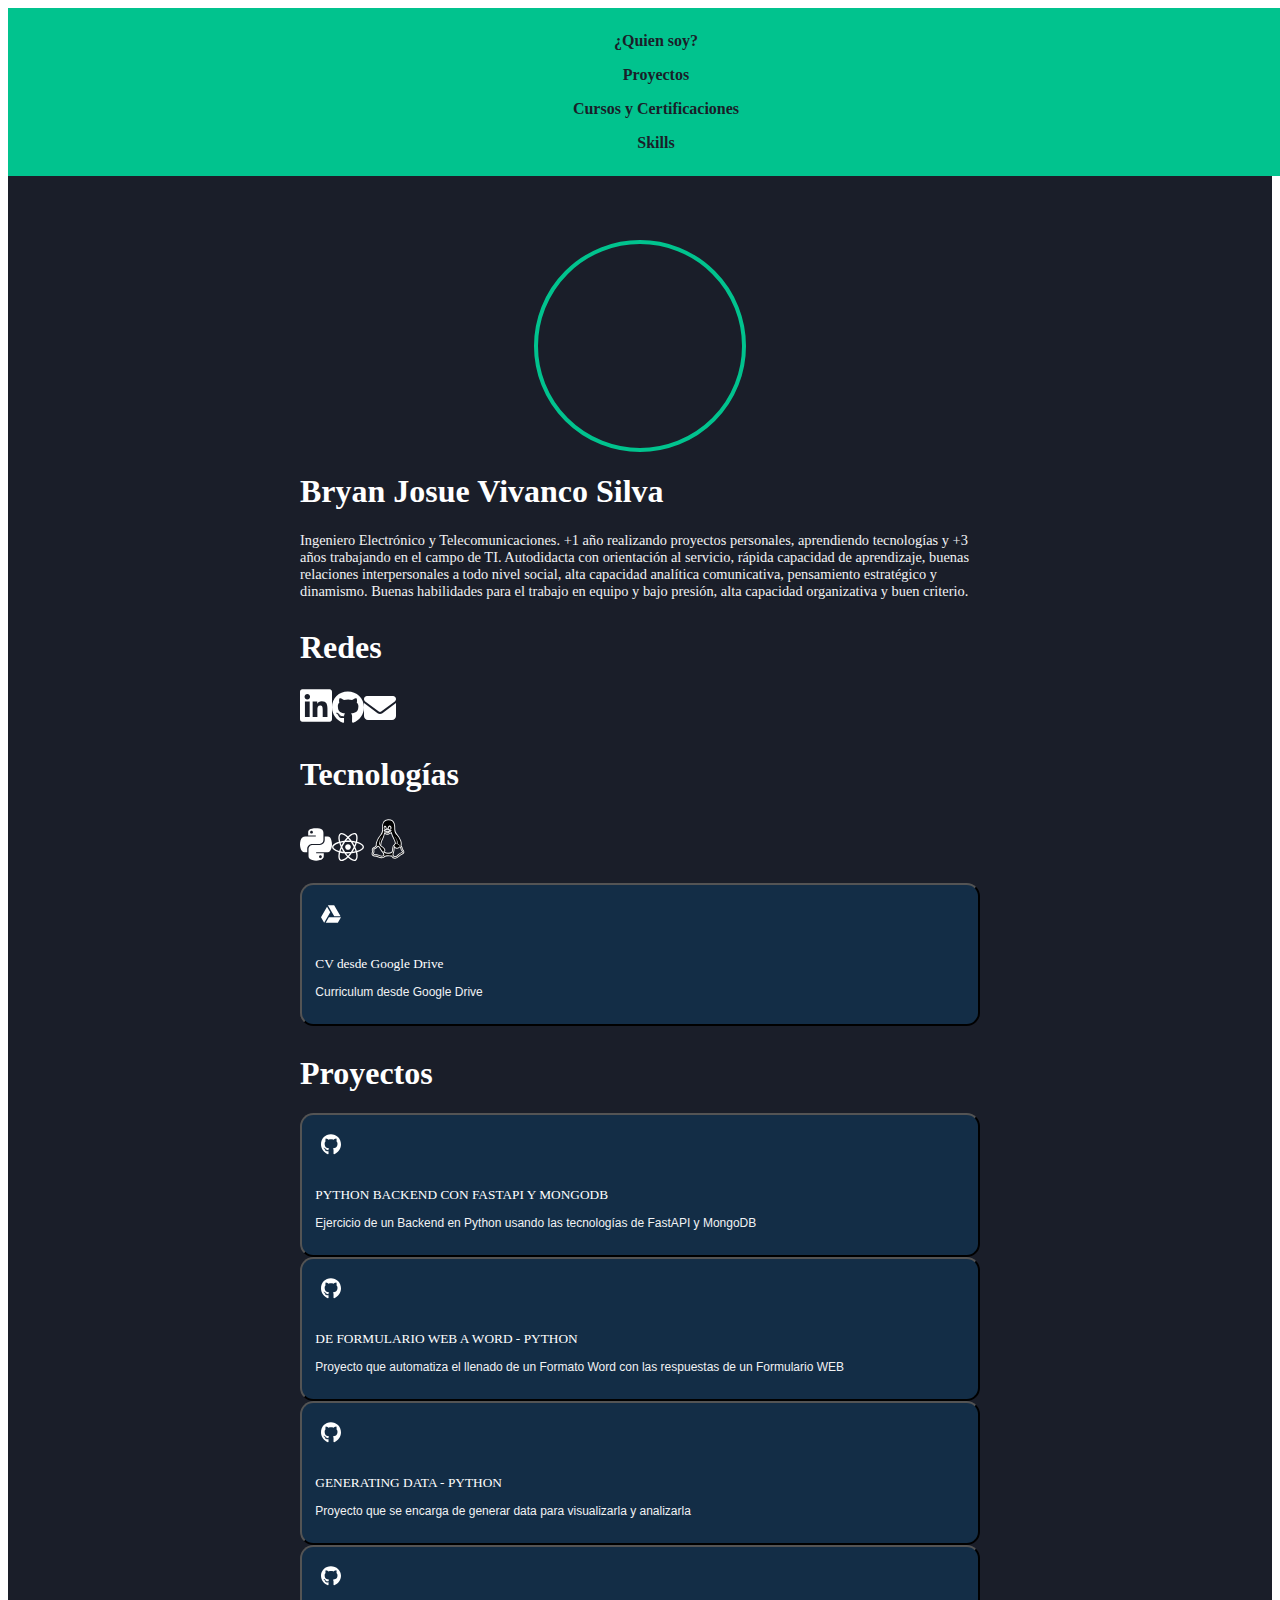
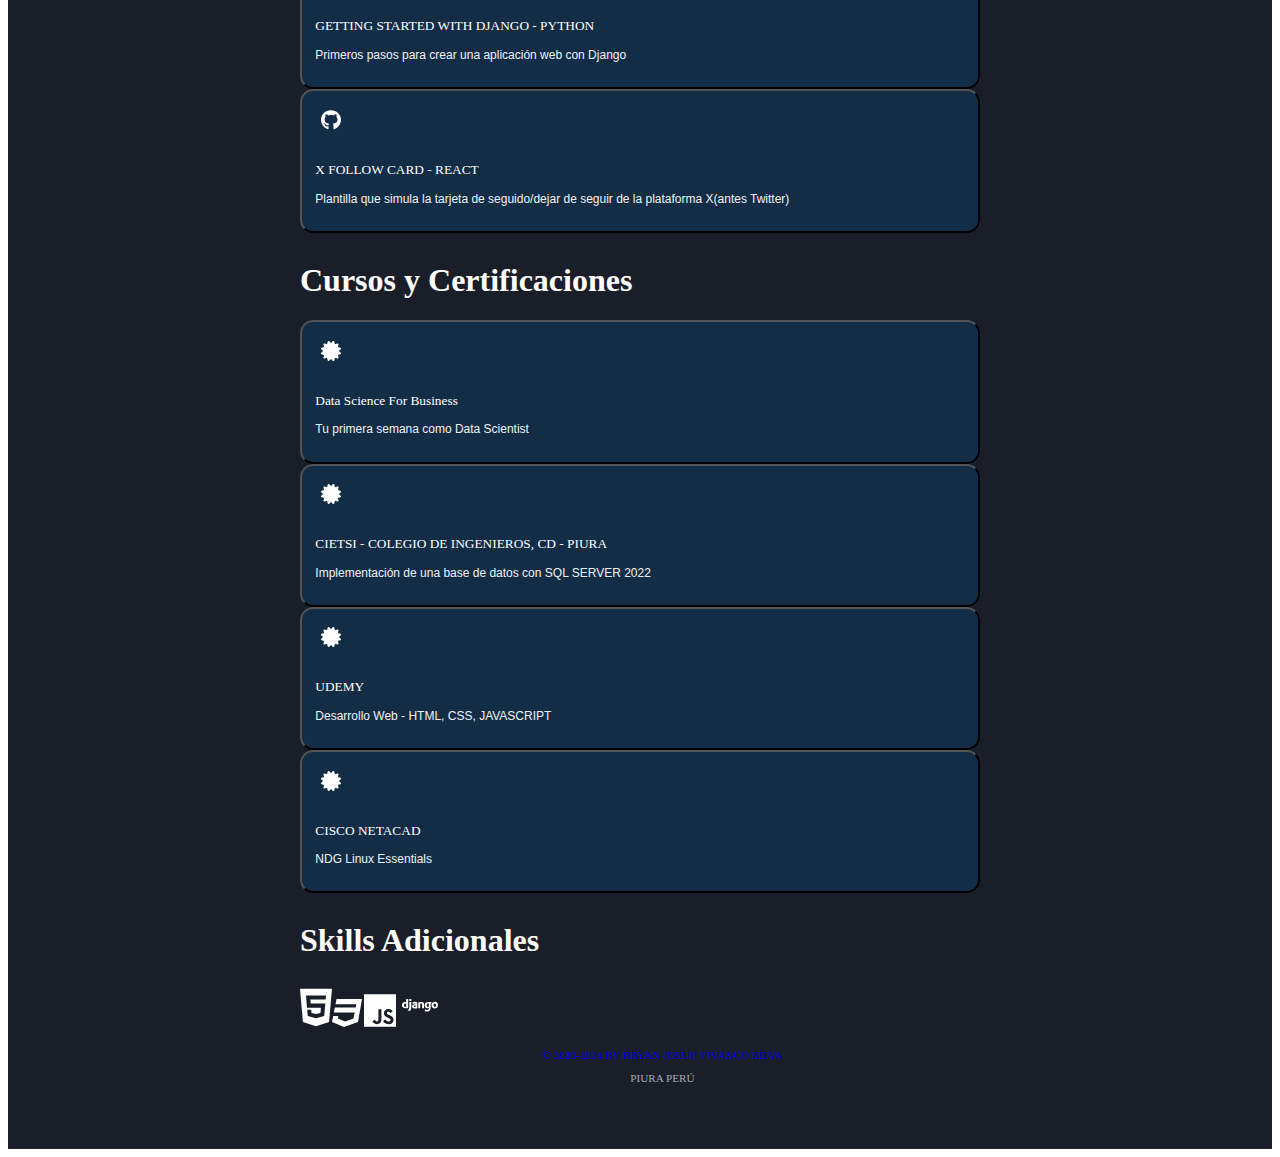
==== public/index.html @ cde1e95c "correcion public" ====
<!DOCTYPE html><html lang="en"><head><meta charSet="utf-8"/><meta name="viewport" content="width=device-width"/><title>Bryan&#x27;s Web</title><meta content="Mi portafolio web donde podrás encontrar practicamente todo sobre mí." name="description"/><meta content="images/avatar.jpg" property="og:image"/><meta content="Bryan&#x27;s Web" name="og:title"/><meta content="Mi portafolio web donde podrás encontrar practicamente todo sobre mí." name="og:description"/><meta content="website" name="og:type"/><meta content="images/avatar.jpg" name="og:image"/><meta content="summary:large:image" name="twitter:card"/><meta content="@bryanvivancos" name="twitter:site"/><meta name="next-head-count" content="11"/><link rel="preload" href="/_next/static/css/ec695f5d5d504589.css" as="style"/><link rel="stylesheet" href="/_next/static/css/ec695f5d5d504589.css" data-n-g=""/><noscript data-n-css=""></noscript><script defer="" nomodule="" src="/_next/static/chunks/polyfills-42372ed130431b0a.js"></script><script src="/_next/static/chunks/webpack-2df7a8d27de1794c.js" defer=""></script><script src="/_next/static/chunks/framework-64ad27b21261a9ce.js" defer=""></script><script src="/_next/static/chunks/main-538f0f15b6279bdb.js" defer=""></script><script src="/_next/static/chunks/pages/_app-1e8180552936f08a.js" defer=""></script><script src="/_next/static/chunks/346-2c50c61a3d9c062f.js" defer=""></script><script src="/_next/static/chunks/pages/index-d25857e927aec9f8.js" defer=""></script><script src="/_next/static/5tCdTG7ie-Dxd2TKIgVFP/_buildManifest.js" defer=""></script><script src="/_next/static/5tCdTG7ie-Dxd2TKIgVFP/_ssgManifest.js" defer=""></script></head><body><div id="__next"><script>!function(){try{var d=document.documentElement,c=d.classList;c.remove('light','dark');var e=localStorage.getItem('theme');if('system'===e||(!e&&true)){var t='(prefers-color-scheme: dark)',m=window.matchMedia(t);if(m.media!==t||m.matches){d.style.colorScheme = 'dark';c.add('dark')}else{d.style.colorScheme = 'light';c.add('light')}}else if(e){c.add(e|| '')}if(e==='light'||e==='dark')d.style.colorScheme=e}catch(e){}}()</script><style data-emotion="css 134ndng">.css-134ndng{font-family:Quicksand;--default-font-family:Quicksand;font-weight:400;background-color:#1A1E29;scroll-behavior:smooth;}</style><div data-is-root-theme="true" data-accent-color="blue" data-gray-color="slate" data-has-background="true" data-panel-background="translucent" data-radius="medium" data-scaling="100%" class="radix-themes css-134ndng"><style data-emotion="css 17rg0dp">.css-17rg0dp{position:fixed;width:100vw;height:0;}</style><div title="Connection Error: " class="css-17rg0dp"></div><div class="rt-Box"><style data-emotion="css 1n6u0q9">.css-1n6u0q9{display:-webkit-box;display:-webkit-flex;display:-ms-flexbox;display:flex;-webkit-align-items:center;-webkit-box-align:center;-ms-flex-align:center;align-items:center;-webkit-box-pack:center;-ms-flex-pack:center;-webkit-justify-content:center;justify-content:center;position:-webkit-sticky;position:sticky;background:#01C38E;-webkit-padding-start:1em;padding-inline-start:1em;-webkit-padding-end:1em;padding-inline-end:1em;padding-top:0.5em;padding-bottom:0.5em;z-index:999;width:100%;top:0;gap:1em;}</style><div class="rt-Flex css-1n6u0q9"><style data-emotion="css 1vm4qew">.css-1vm4qew{max-width:680px;width:100%;-webkit-box-pack:space-evenly;-ms-flex-pack:space-evenly;-webkit-justify-content:space-evenly;justify-content:space-evenly;-webkit-align-items:center;-webkit-box-align:center;-ms-flex-align:center;align-items:center;}</style><div class="rt-Flex rt-r-fd-row rt-r-ai-start rt-r-gap-3 rx-Stack css-1vm4qew"><style data-emotion="css jadc35">.css-jadc35{-webkit-text-decoration:none;text-decoration:none;font-family:Quicksand;--default-font-family:Quicksand;font-weight:700;font-size:1.1;text-align:center;color:#1A1E29;}.css-jadc35:hover{color:var(--accent-8);}</style><a data-accent-color="" class="rt-Text rt-reset rt-Link rt-underline-auto css-jadc35" href="/#"><p class="rt-Text">¿Quien soy?</p></a><a data-accent-color="" class="rt-Text rt-reset rt-Link rt-underline-auto css-jadc35" href="/#proyectos"><p class="rt-Text">Proyectos</p></a><a data-accent-color="" class="rt-Text rt-reset rt-Link rt-underline-auto css-jadc35" href="/#cursos"><p class="rt-Text">Cursos y Certificaciones</p></a><a data-accent-color="" class="rt-Text rt-reset rt-Link rt-underline-auto css-jadc35" href="/#skills"><p class="rt-Text">Skills</p></a></div></div><style data-emotion="css 1jcclh0">.css-1jcclh0{display:-webkit-box;display:-webkit-flex;display:-ms-flexbox;display:flex;-webkit-align-items:center;-webkit-box-align:center;-ms-flex-align:center;align-items:center;-webkit-box-pack:center;-ms-flex-pack:center;-webkit-justify-content:center;justify-content:center;-webkit-margin-start:0.9em;margin-inline-start:0.9em;-webkit-margin-end:0.9em;margin-inline-end:0.9em;}</style><div class="rt-Flex css-1jcclh0"><style data-emotion="css 1j5z7da">.css-1j5z7da{max-width:680px;width:100%;margin-top:2em;margin-bottom:2em;}</style><div class="rt-Flex rt-r-fd-column rt-r-ai-start rt-r-gap-3 rx-Stack css-1j5z7da"><style data-emotion="css 1dsj2ig">.css-1dsj2ig{padding-top:2em;}</style><div style="--gap:2em" class="rt-Flex rt-r-fd-column rt-r-ai-start rt-r-gap rx-Stack css-1dsj2ig"><style data-emotion="css 1emhyki">@media screen and (min-width: 0px){.css-1emhyki{grid-template-columns:1fr;}}@media screen and (min-width: 48em){.css-1emhyki{grid-template-columns:1fr 2fr;}}</style><div style="--gap:0.9em" class="rt-Grid rt-r-gtc-1 sm:rt-r-gtc-2 rt-r-jc-center rt-r-gap css-1emhyki"><style data-emotion="css gmuwbf">.css-gmuwbf{display:-webkit-box;display:-webkit-flex;display:-ms-flexbox;display:flex;-webkit-align-items:center;-webkit-box-align:center;-ms-flex-align:center;align-items:center;-webkit-box-pack:center;-ms-flex-pack:center;-webkit-justify-content:center;justify-content:center;}</style><div class="rt-Flex css-gmuwbf"><style data-emotion="css grw5p7">.css-grw5p7{color:#1A1E29;border-radius:50%;padding:2px;border:4px solid #01C38E;}@media screen and (min-width: 0px){.css-grw5p7{width:150px;height:150px;}}@media screen and (min-width: 48em){.css-grw5p7{width:200px;height:200px;}}</style><img alt="Imagen de perfil de Bryan Vivanco" src="/images/avatar.jpg" class="css-grw5p7"/></div><div class="rt-Flex rt-r-fd-column rt-r-ai-start rt-r-gap-3 rx-Stack"><style data-emotion="css 1fcilxh">.css-1fcilxh{color:#ffffff;font-family:Quicksand;--default-font-family:Quicksand;font-weight:700;}</style><h1 class="rt-Heading rt-r-size-8 css-1fcilxh">Bryan Josue Vivanco Silva</h1><style data-emotion="css 92qljd">.css-92qljd{color:#F1F2F4;font-size:0.9em;}</style><p class="rt-Text css-92qljd">Ingeniero Electrónico y Telecomunicaciones. 
                    +1 año realizando proyectos personales, aprendiendo tecnologías y +3 años trabajando en el campo de TI. Autodidacta con orientación al servicio, rápida capacidad de aprendizaje, buenas relaciones interpersonales a todo nivel social, alta capacidad analítica comunicativa, pensamiento estratégico y dinamismo. Buenas habilidades para el trabajo en equipo y bajo presión, alta capacidad organizativa y buen criterio. 
                    </p></div></div></div><style data-emotion="css 8atqhb">.css-8atqhb{width:100%;}</style><div class="rt-Grid rt-r-gtc-1 sm:rt-r-gtc-2 css-8atqhb"><div class="rt-Flex rt-r-fd-column rt-r-ai-start rt-r-gap-3 rx-Stack"><style data-emotion="css 17ndqxp">.css-17ndqxp{color:#ffffff;font-family:Quicksand;--default-font-family:Quicksand;font-weight:700;width:100%;margin-top:0.9em;}</style><h1 class="rt-Heading rt-r-size-6 css-17ndqxp">Redes</h1><style data-emotion="css 1h0nfgw">.css-1h0nfgw{width:100%;-webkit-align-items:center;-webkit-box-align:center;-ms-flex-align:center;align-items:center;gap:3em;margin-top:1em;margin-bottom:1em;}</style><div class="rt-Flex rt-r-fd-row rt-r-ai-start rt-r-jc-center sm:rt-r-jc-start rt-r-gap-3 rx-Stack css-1h0nfgw"><style data-emotion="css 9d5q8z">.css-9d5q8z{-webkit-text-decoration:none;text-decoration:none;}.css-9d5q8z:hover{color:var(--accent-8);}</style><a data-accent-color="" target="_blank" class="rt-Text rt-reset rt-Link rt-underline-auto css-9d5q8z" href="https://www.linkedin.com/in/bryan-josue-vivanco-silva-8739521bb/"><style data-emotion="css 10ovuil">.css-10ovuil{width:2em;}</style><img alt="linkedin" src="icons/linkedin.svg" class="css-10ovuil"/></a><a data-accent-color="" target="_blank" class="rt-Text rt-reset rt-Link rt-underline-auto css-9d5q8z" href="https://github.com/bryanvivancos"><img alt="github" src="icons/github.svg" class="css-10ovuil"/></a><a data-accent-color="" target="_blank" class="rt-Text rt-reset rt-Link rt-underline-auto css-9d5q8z" href="mailto:example@example.com"><img alt="mail to" src="icons/mail.svg" class="css-10ovuil"/></a></div></div><div class="rt-Flex rt-r-fd-column rt-r-ai-start rt-r-gap-3 rx-Stack"><h1 class="rt-Heading rt-r-size-6 css-17ndqxp">Tecnologías</h1><div class="rt-Flex rt-r-fd-row rt-r-ai-start rt-r-jc-center sm:rt-r-jc-start rt-r-gap-3 rx-Stack css-1h0nfgw"><img alt="skill python" src="icons/python.svg" class="css-10ovuil"/><img alt="skill react" src="icons/react.svg" class="css-10ovuil"/><style data-emotion="css 1wp9mfs">.css-1wp9mfs{width:3em;}</style><img alt="skill linux" src="icons/linux.svg" class="css-1wp9mfs"/></div></div></div><div style="--gap:0.9em" class="rt-Flex rt-r-fd-column rt-r-ai-start rt-r-gap rx-Stack css-8atqhb"><style data-emotion="css 1qg2b7m">.css-1qg2b7m{-webkit-text-decoration:none;text-decoration:none;width:100%;}.css-1qg2b7m:hover{color:var(--accent-8);}</style><a data-accent-color="" target="_blank" class="rt-Text rt-reset rt-Link rt-underline-auto css-1qg2b7m" href="https://docs.google.com/document/d/1COvjcCJE4GXUlkkSa9U6CrofLQPBkKWM/edit?usp=sharing&amp;ouid=117976139180001148882&amp;rtpof=true&amp;sd=true"><style data-emotion="css 1iht0q4">.css-1iht0q4{width:100%;height:100%;padding:0.5em;border-radius:1em;color:#F1F2F4;background-color:#132D46;text-align:start;}.css-1iht0q4:hover{background-color:#01C38E;}</style><button data-accent-color="" class="rt-reset rt-BaseButton rt-r-size-2 rt-variant-solid rt-Button css-1iht0q4"><style data-emotion="css 11g8da5">.css-11g8da5{gap:0px!important;width:100%;-webkit-align-items:start;-webkit-box-align:start;-ms-flex-align:start;align-items:start;}</style><div class="rt-Flex rt-r-fd-row rt-r-ai-start rt-r-gap-3 rx-Stack css-11g8da5"><style data-emotion="css t1mrqo">.css-t1mrqo{width:1.5em;margin:0.9em;}</style><img align="center" alt="CV desde Google Drive" src="icons/google_drive.svg" class="css-t1mrqo"/><style data-emotion="css cu0tpf">.css-cu0tpf{padding:0.5em;gap:0px!important;}</style><div style="--gap:0px !important" class="rt-Flex rt-r-fd-column rt-r-ai-start rt-r-gap rx-Stack css-cu0tpf"><style data-emotion="css 1ebmswo">.css-1ebmswo{font-family:Quicksand;--default-font-family:Quicksand;font-size:1em;color:#ffffff;}</style><p class="rt-Text css-1ebmswo">CV desde Google Drive</p><style data-emotion="css 1x6lhrf">.css-1x6lhrf{font-size:0.9em;color:#F1F2F4;}</style><p class="rt-Text css-1x6lhrf">Curriculum desde Google Drive</p></div></div></button></a><div id="proyectos" class="rt-Flex rt-r-fd-column rt-r-ai-start rt-r-gap-3 rx-Stack css-8atqhb"><h1 class="rt-Heading rt-r-size-6 css-17ndqxp">Proyectos</h1><a data-accent-color="" target="_blank" class="rt-Text rt-reset rt-Link rt-underline-auto css-1qg2b7m" href="https://github.com/bryanvivancos/backend_exercise_py"><button data-accent-color="" class="rt-reset rt-BaseButton rt-r-size-2 rt-variant-solid rt-Button css-1iht0q4"><div class="rt-Flex rt-r-fd-row rt-r-ai-start rt-r-gap-3 rx-Stack css-11g8da5"><img align="center" alt="PYTHON BACKEND CON FASTAPI Y MONGODB" src="icons/github.svg" class="css-t1mrqo"/><div style="--gap:0px !important" class="rt-Flex rt-r-fd-column rt-r-ai-start rt-r-gap rx-Stack css-cu0tpf"><p class="rt-Text css-1ebmswo">PYTHON BACKEND CON FASTAPI Y MONGODB</p><p class="rt-Text css-1x6lhrf">Ejercicio de un Backend en Python usando las tecnologías de FastAPI y MongoDB</p></div></div></button></a><a data-accent-color="" target="_blank" class="rt-Text rt-reset rt-Link rt-underline-auto css-1qg2b7m" href="https://github.com/bryanvivancos/formularioweb_a_pdf"><button data-accent-color="" class="rt-reset rt-BaseButton rt-r-size-2 rt-variant-solid rt-Button css-1iht0q4"><div class="rt-Flex rt-r-fd-row rt-r-ai-start rt-r-gap-3 rx-Stack css-11g8da5"><img align="center" alt="DE FORMULARIO WEB A WORD - PYTHON" src="icons/github.svg" class="css-t1mrqo"/><div style="--gap:0px !important" class="rt-Flex rt-r-fd-column rt-r-ai-start rt-r-gap rx-Stack css-cu0tpf"><p class="rt-Text css-1ebmswo">DE FORMULARIO WEB A WORD - PYTHON</p><p class="rt-Text css-1x6lhrf">Proyecto que automatiza el llenado de un Formato Word con las respuestas de un Formulario WEB</p></div></div></button></a><a data-accent-color="" target="_blank" class="rt-Text rt-reset rt-Link rt-underline-auto css-1qg2b7m" href="https://github.com/bryanvivancos/python_crash_course/tree/main/generating_data/chapter_15"><button data-accent-color="" class="rt-reset rt-BaseButton rt-r-size-2 rt-variant-solid rt-Button css-1iht0q4"><div class="rt-Flex rt-r-fd-row rt-r-ai-start rt-r-gap-3 rx-Stack css-11g8da5"><img align="center" alt="GENERATING DATA - PYTHON" src="icons/github.svg" class="css-t1mrqo"/><div style="--gap:0px !important" class="rt-Flex rt-r-fd-column rt-r-ai-start rt-r-gap rx-Stack css-cu0tpf"><p class="rt-Text css-1ebmswo">GENERATING DATA - PYTHON</p><p class="rt-Text css-1x6lhrf">Proyecto que se encarga de generar data para visualizarla y analizarla</p></div></div></button></a><a data-accent-color="" target="_blank" class="rt-Text rt-reset rt-Link rt-underline-auto css-1qg2b7m" href="https://github.com/bryanvivancos/python_crash_course/tree/main/web_applications"><button data-accent-color="" class="rt-reset rt-BaseButton rt-r-size-2 rt-variant-solid rt-Button css-1iht0q4"><div class="rt-Flex rt-r-fd-row rt-r-ai-start rt-r-gap-3 rx-Stack css-11g8da5"><img align="center" alt="GETTING STARTED WITH DJANGO - PYTHON" src="icons/github.svg" class="css-t1mrqo"/><div style="--gap:0px !important" class="rt-Flex rt-r-fd-column rt-r-ai-start rt-r-gap rx-Stack css-cu0tpf"><p class="rt-Text css-1ebmswo">GETTING STARTED WITH DJANGO - PYTHON</p><p class="rt-Text css-1x6lhrf">Primeros pasos para crear una aplicación web con Django </p></div></div></button></a><a data-accent-color="" target="_blank" class="rt-Text rt-reset rt-Link rt-underline-auto css-1qg2b7m" href="https://github.com/bryanvivancos/x_FollowCard"><button data-accent-color="" class="rt-reset rt-BaseButton rt-r-size-2 rt-variant-solid rt-Button css-1iht0q4"><div class="rt-Flex rt-r-fd-row rt-r-ai-start rt-r-gap-3 rx-Stack css-11g8da5"><img align="center" alt="X FOLLOW CARD - REACT" src="icons/github.svg" class="css-t1mrqo"/><div style="--gap:0px !important" class="rt-Flex rt-r-fd-column rt-r-ai-start rt-r-gap rx-Stack css-cu0tpf"><p class="rt-Text css-1ebmswo">X FOLLOW CARD - REACT</p><p class="rt-Text css-1x6lhrf">Plantilla que simula la tarjeta de seguido/dejar de seguir de la plataforma X(antes Twitter)</p></div></div></button></a></div><div id="cursos" class="rt-Flex rt-r-fd-column rt-r-ai-start rt-r-gap-3 rx-Stack css-8atqhb"><h1 class="rt-Heading rt-r-size-6 css-17ndqxp">Cursos y Certificaciones</h1><a data-accent-color="" target="_blank" class="rt-Text rt-reset rt-Link rt-underline-auto css-1qg2b7m" href="https://drive.google.com/file/d/1wwGnsUsofVXpkxNwbygFpsABEJjYh_eA/view?usp=sharing"><button data-accent-color="" class="rt-reset rt-BaseButton rt-r-size-2 rt-variant-solid rt-Button css-1iht0q4"><div class="rt-Flex rt-r-fd-row rt-r-ai-start rt-r-gap-3 rx-Stack css-11g8da5"><img align="center" alt="Data Science For Business" src="icons/certificate.svg" class="css-t1mrqo"/><div style="--gap:0px !important" class="rt-Flex rt-r-fd-column rt-r-ai-start rt-r-gap rx-Stack css-cu0tpf"><p class="rt-Text css-1ebmswo">Data Science For Business</p><p class="rt-Text css-1x6lhrf">Tu primera semana como Data Scientist</p></div></div></button></a><a data-accent-color="" target="_blank" class="rt-Text rt-reset rt-Link rt-underline-auto css-1qg2b7m" href="https://drive.google.com/file/d/1IY8a3koFBj9LXOB8GCmOxS-8oduj26Lj/view?usp=sharing"><button data-accent-color="" class="rt-reset rt-BaseButton rt-r-size-2 rt-variant-solid rt-Button css-1iht0q4"><div class="rt-Flex rt-r-fd-row rt-r-ai-start rt-r-gap-3 rx-Stack css-11g8da5"><img align="center" alt="CIETSI - COLEGIO DE INGENIEROS, CD - PIURA" src="icons/certificate.svg" class="css-t1mrqo"/><div style="--gap:0px !important" class="rt-Flex rt-r-fd-column rt-r-ai-start rt-r-gap rx-Stack css-cu0tpf"><p class="rt-Text css-1ebmswo">CIETSI - COLEGIO DE INGENIEROS, CD - PIURA</p><p class="rt-Text css-1x6lhrf">Implementación de una base de datos con SQL SERVER 2022</p></div></div></button></a><a data-accent-color="" target="_blank" class="rt-Text rt-reset rt-Link rt-underline-auto css-1qg2b7m" href="https://docs.google.com/document/d/1COvjcCJE4GXUlkkSa9U6CrofLQPBkKWM/edit?usp=sharing&amp;ouid=117976139180001148882&amp;rtpof=true&amp;sd=true"><button data-accent-color="" class="rt-reset rt-BaseButton rt-r-size-2 rt-variant-solid rt-Button css-1iht0q4"><div class="rt-Flex rt-r-fd-row rt-r-ai-start rt-r-gap-3 rx-Stack css-11g8da5"><img align="center" alt="UDEMY" src="icons/certificate.svg" class="css-t1mrqo"/><div style="--gap:0px !important" class="rt-Flex rt-r-fd-column rt-r-ai-start rt-r-gap rx-Stack css-cu0tpf"><p class="rt-Text css-1ebmswo">UDEMY</p><p class="rt-Text css-1x6lhrf">Desarrollo Web - HTML, CSS, JAVASCRIPT</p></div></div></button></a><a data-accent-color="" target="_blank" class="rt-Text rt-reset rt-Link rt-underline-auto css-1qg2b7m" href="https://drive.google.com/file/d/1izHdLPAQCJFODG4YwkWHxt5iDhoqjEMs/view?usp=sharing"><button data-accent-color="" class="rt-reset rt-BaseButton rt-r-size-2 rt-variant-solid rt-Button css-1iht0q4"><div class="rt-Flex rt-r-fd-row rt-r-ai-start rt-r-gap-3 rx-Stack css-11g8da5"><img align="center" alt="CISCO NETACAD" src="icons/certificate.svg" class="css-t1mrqo"/><div style="--gap:0px !important" class="rt-Flex rt-r-fd-column rt-r-ai-start rt-r-gap rx-Stack css-cu0tpf"><p class="rt-Text css-1ebmswo">CISCO NETACAD</p><p class="rt-Text css-1x6lhrf">NDG Linux Essentials</p></div></div></button></a></div><div id="skills" class="rt-Flex rt-r-fd-column rt-r-ai-start rt-r-gap-3 rx-Stack css-8atqhb"><h1 class="rt-Heading rt-r-size-6 css-17ndqxp">Skills Adicionales</h1><div class="rt-Flex rt-r-fd-row rt-r-ai-start rt-r-jc-center sm:rt-r-jc-start rt-r-gap-3 rx-Stack css-1h0nfgw"><img alt="skill adicional html" src="icons/html.svg" class="css-10ovuil"/><img alt="skill adicional css" src="icons/css.svg" class="css-10ovuil"/><img alt="skill adicional javascript" src="icons/javascript.svg" class="css-10ovuil"/><img alt="skill django" src="icons/django.svg" class="css-1wp9mfs"/></div></div></div><style data-emotion="css wvw3np">.css-wvw3np{width:100%;-webkit-padding-start:2em;padding-inline-start:2em;-webkit-padding-end:2em;padding-inline-end:2em;padding-bottom:2em;font-size:0.7em;color:#A3ABB2;}</style><div style="--gap:0px !important" class="rt-Flex rt-r-fd-column rt-r-ai-center rt-r-gap rx-Stack css-wvw3np"><a data-accent-color="" target="_blank" class="rt-Text rt-reset rt-Link rt-underline-auto css-9d5q8z" href="https://github.com/bryanvivancos/portfolio_web"><style data-emotion="css xi606m">.css-xi606m{text-align:center;}</style><p class="rt-Text css-xi606m">© 2020-2024 BY BRYAN JOSUE VIVANCO SILVA</p></a><p class="rt-Text css-xi606m">PIURA PERÚ</p></div></div></div></div></div></div><script id="__NEXT_DATA__" type="application/json">{"props":{"pageProps":{}},"page":"/","query":{},"buildId":"5tCdTG7ie-Dxd2TKIgVFP","nextExport":true,"autoExport":true,"isFallback":false,"scriptLoader":[]}</script></body></html>
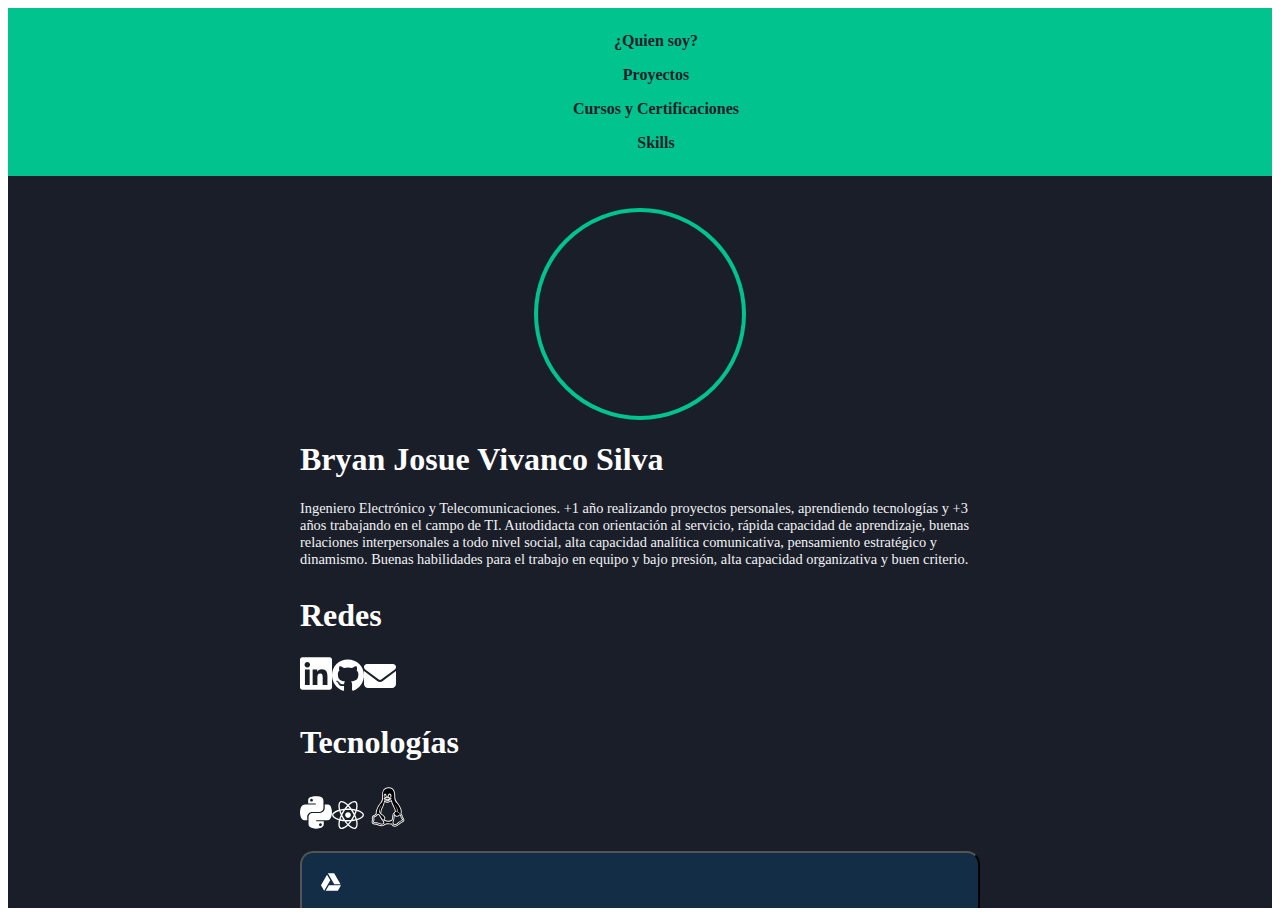
==== commit c808e1bf: "agrego proyecto album" ====
--- a/public/index.html
+++ b/public/index.html
@@ -1,3 +1,3 @@
-<!DOCTYPE html><html lang="en"><head><meta charSet="utf-8"/><meta name="viewport" content="width=device-width"/><title>Bryan&#x27;s Web</title><meta content="Mi portafolio web donde podrás encontrar practicamente todo sobre mí." name="description"/><meta content="images/avatar.jpg" property="og:image"/><meta content="Bryan&#x27;s Web" name="og:title"/><meta content="Mi portafolio web donde podrás encontrar practicamente todo sobre mí." name="og:description"/><meta content="website" name="og:type"/><meta content="images/avatar.jpg" name="og:image"/><meta content="summary:large:image" name="twitter:card"/><meta content="@bryanvivancos" name="twitter:site"/><meta name="next-head-count" content="11"/><link rel="preload" href="/_next/static/css/ec695f5d5d504589.css" as="style"/><link rel="stylesheet" href="/_next/static/css/ec695f5d5d504589.css" data-n-g=""/><noscript data-n-css=""></noscript><script defer="" nomodule="" src="/_next/static/chunks/polyfills-42372ed130431b0a.js"></script><script src="/_next/static/chunks/webpack-2df7a8d27de1794c.js" defer=""></script><script src="/_next/static/chunks/framework-64ad27b21261a9ce.js" defer=""></script><script src="/_next/static/chunks/main-538f0f15b6279bdb.js" defer=""></script><script src="/_next/static/chunks/pages/_app-1e8180552936f08a.js" defer=""></script><script src="/_next/static/chunks/346-2c50c61a3d9c062f.js" defer=""></script><script src="/_next/static/chunks/pages/index-d25857e927aec9f8.js" defer=""></script><script src="/_next/static/5tCdTG7ie-Dxd2TKIgVFP/_buildManifest.js" defer=""></script><script src="/_next/static/5tCdTG7ie-Dxd2TKIgVFP/_ssgManifest.js" defer=""></script></head><body><div id="__next"><script>!function(){try{var d=document.documentElement,c=d.classList;c.remove('light','dark');var e=localStorage.getItem('theme');if('system'===e||(!e&&true)){var t='(prefers-color-scheme: dark)',m=window.matchMedia(t);if(m.media!==t||m.matches){d.style.colorScheme = 'dark';c.add('dark')}else{d.style.colorScheme = 'light';c.add('light')}}else if(e){c.add(e|| '')}if(e==='light'||e==='dark')d.style.colorScheme=e}catch(e){}}()</script><style data-emotion="css 134ndng">.css-134ndng{font-family:Quicksand;--default-font-family:Quicksand;font-weight:400;background-color:#1A1E29;scroll-behavior:smooth;}</style><div data-is-root-theme="true" data-accent-color="blue" data-gray-color="slate" data-has-background="true" data-panel-background="translucent" data-radius="medium" data-scaling="100%" class="radix-themes css-134ndng"><style data-emotion="css 17rg0dp">.css-17rg0dp{position:fixed;width:100vw;height:0;}</style><div title="Connection Error: " class="css-17rg0dp"></div><div class="rt-Box"><style data-emotion="css 1n6u0q9">.css-1n6u0q9{display:-webkit-box;display:-webkit-flex;display:-ms-flexbox;display:flex;-webkit-align-items:center;-webkit-box-align:center;-ms-flex-align:center;align-items:center;-webkit-box-pack:center;-ms-flex-pack:center;-webkit-justify-content:center;justify-content:center;position:-webkit-sticky;position:sticky;background:#01C38E;-webkit-padding-start:1em;padding-inline-start:1em;-webkit-padding-end:1em;padding-inline-end:1em;padding-top:0.5em;padding-bottom:0.5em;z-index:999;width:100%;top:0;gap:1em;}</style><div class="rt-Flex css-1n6u0q9"><style data-emotion="css 1vm4qew">.css-1vm4qew{max-width:680px;width:100%;-webkit-box-pack:space-evenly;-ms-flex-pack:space-evenly;-webkit-justify-content:space-evenly;justify-content:space-evenly;-webkit-align-items:center;-webkit-box-align:center;-ms-flex-align:center;align-items:center;}</style><div class="rt-Flex rt-r-fd-row rt-r-ai-start rt-r-gap-3 rx-Stack css-1vm4qew"><style data-emotion="css jadc35">.css-jadc35{-webkit-text-decoration:none;text-decoration:none;font-family:Quicksand;--default-font-family:Quicksand;font-weight:700;font-size:1.1;text-align:center;color:#1A1E29;}.css-jadc35:hover{color:var(--accent-8);}</style><a data-accent-color="" class="rt-Text rt-reset rt-Link rt-underline-auto css-jadc35" href="/#"><p class="rt-Text">¿Quien soy?</p></a><a data-accent-color="" class="rt-Text rt-reset rt-Link rt-underline-auto css-jadc35" href="/#proyectos"><p class="rt-Text">Proyectos</p></a><a data-accent-color="" class="rt-Text rt-reset rt-Link rt-underline-auto css-jadc35" href="/#cursos"><p class="rt-Text">Cursos y Certificaciones</p></a><a data-accent-color="" class="rt-Text rt-reset rt-Link rt-underline-auto css-jadc35" href="/#skills"><p class="rt-Text">Skills</p></a></div></div><style data-emotion="css 1jcclh0">.css-1jcclh0{display:-webkit-box;display:-webkit-flex;display:-ms-flexbox;display:flex;-webkit-align-items:center;-webkit-box-align:center;-ms-flex-align:center;align-items:center;-webkit-box-pack:center;-ms-flex-pack:center;-webkit-justify-content:center;justify-content:center;-webkit-margin-start:0.9em;margin-inline-start:0.9em;-webkit-margin-end:0.9em;margin-inline-end:0.9em;}</style><div class="rt-Flex css-1jcclh0"><style data-emotion="css 1j5z7da">.css-1j5z7da{max-width:680px;width:100%;margin-top:2em;margin-bottom:2em;}</style><div class="rt-Flex rt-r-fd-column rt-r-ai-start rt-r-gap-3 rx-Stack css-1j5z7da"><style data-emotion="css 1dsj2ig">.css-1dsj2ig{padding-top:2em;}</style><div style="--gap:2em" class="rt-Flex rt-r-fd-column rt-r-ai-start rt-r-gap rx-Stack css-1dsj2ig"><style data-emotion="css 1emhyki">@media screen and (min-width: 0px){.css-1emhyki{grid-template-columns:1fr;}}@media screen and (min-width: 48em){.css-1emhyki{grid-template-columns:1fr 2fr;}}</style><div style="--gap:0.9em" class="rt-Grid rt-r-gtc-1 sm:rt-r-gtc-2 rt-r-jc-center rt-r-gap css-1emhyki"><style data-emotion="css gmuwbf">.css-gmuwbf{display:-webkit-box;display:-webkit-flex;display:-ms-flexbox;display:flex;-webkit-align-items:center;-webkit-box-align:center;-ms-flex-align:center;align-items:center;-webkit-box-pack:center;-ms-flex-pack:center;-webkit-justify-content:center;justify-content:center;}</style><div class="rt-Flex css-gmuwbf"><style data-emotion="css grw5p7">.css-grw5p7{color:#1A1E29;border-radius:50%;padding:2px;border:4px solid #01C38E;}@media screen and (min-width: 0px){.css-grw5p7{width:150px;height:150px;}}@media screen and (min-width: 48em){.css-grw5p7{width:200px;height:200px;}}</style><img alt="Imagen de perfil de Bryan Vivanco" src="/images/avatar.jpg" class="css-grw5p7"/></div><div class="rt-Flex rt-r-fd-column rt-r-ai-start rt-r-gap-3 rx-Stack"><style data-emotion="css 1fcilxh">.css-1fcilxh{color:#ffffff;font-family:Quicksand;--default-font-family:Quicksand;font-weight:700;}</style><h1 class="rt-Heading rt-r-size-8 css-1fcilxh">Bryan Josue Vivanco Silva</h1><style data-emotion="css 92qljd">.css-92qljd{color:#F1F2F4;font-size:0.9em;}</style><p class="rt-Text css-92qljd">Ingeniero Electrónico y Telecomunicaciones. 
+<!DOCTYPE html><html lang="en"><head><meta charSet="utf-8"/><meta name="viewport" content="width=device-width"/><title>Bryan&#x27;s Web</title><meta content="Mi portafolio web donde podrás encontrar practicamente todo sobre mí." name="description"/><meta content="images/avatar.jpg" property="og:image"/><meta content="Bryan&#x27;s Web" name="og:title"/><meta content="Mi portafolio web donde podrás encontrar practicamente todo sobre mí." name="og:description"/><meta content="website" name="og:type"/><meta content="images/avatar.jpg" name="og:image"/><meta content="summary:large:image" name="twitter:card"/><meta content="@bryanvivancos" name="twitter:site"/><meta name="next-head-count" content="11"/><link rel="preload" href="/_next/static/css/ec695f5d5d504589.css" as="style"/><link rel="stylesheet" href="/_next/static/css/ec695f5d5d504589.css" data-n-g=""/><noscript data-n-css=""></noscript><script defer="" nomodule="" src="/_next/static/chunks/polyfills-42372ed130431b0a.js"></script><script src="/_next/static/chunks/webpack-2df7a8d27de1794c.js" defer=""></script><script src="/_next/static/chunks/framework-64ad27b21261a9ce.js" defer=""></script><script src="/_next/static/chunks/main-538f0f15b6279bdb.js" defer=""></script><script src="/_next/static/chunks/pages/_app-44490ccb001ed0ef.js" defer=""></script><script src="/_next/static/chunks/346-2c50c61a3d9c062f.js" defer=""></script><script src="/_next/static/chunks/pages/index-2726c3d659d72f49.js" defer=""></script><script src="/_next/static/sDLv2KALFpkF3BTDlOwsl/_buildManifest.js" defer=""></script><script src="/_next/static/sDLv2KALFpkF3BTDlOwsl/_ssgManifest.js" defer=""></script></head><body><div id="__next"><script>!function(){try{var d=document.documentElement,c=d.classList;c.remove('light','dark');var e=localStorage.getItem('theme');if('system'===e||(!e&&true)){var t='(prefers-color-scheme: dark)',m=window.matchMedia(t);if(m.media!==t||m.matches){d.style.colorScheme = 'dark';c.add('dark')}else{d.style.colorScheme = 'light';c.add('light')}}else if(e){c.add(e|| '')}if(e==='light'||e==='dark')d.style.colorScheme=e}catch(e){}}()</script><style data-emotion="css 1ki6ax9">.css-1ki6ax9{font-family:Quicksand;--default-font-family:Quicksand;font-weight:400;background-color:#1A1E29;scroll-behavior:smooth!important;overflow-y:auto;height:100vh;}</style><div data-is-root-theme="true" data-accent-color="blue" data-gray-color="slate" data-has-background="true" data-panel-background="translucent" data-radius="medium" data-scaling="100%" class="radix-themes css-1ki6ax9"><style data-emotion="css 17rg0dp">.css-17rg0dp{position:fixed;width:100vw;height:0;}</style><div title="Connection Error: " class="css-17rg0dp"></div><div class="rt-Box"><style data-emotion="css 1n6u0q9">.css-1n6u0q9{display:-webkit-box;display:-webkit-flex;display:-ms-flexbox;display:flex;-webkit-align-items:center;-webkit-box-align:center;-ms-flex-align:center;align-items:center;-webkit-box-pack:center;-ms-flex-pack:center;-webkit-justify-content:center;justify-content:center;position:-webkit-sticky;position:sticky;background:#01C38E;-webkit-padding-start:1em;padding-inline-start:1em;-webkit-padding-end:1em;padding-inline-end:1em;padding-top:0.5em;padding-bottom:0.5em;z-index:999;width:100%;top:0;gap:1em;}</style><div class="rt-Flex css-1n6u0q9"><style data-emotion="css 1vm4qew">.css-1vm4qew{max-width:680px;width:100%;-webkit-box-pack:space-evenly;-ms-flex-pack:space-evenly;-webkit-justify-content:space-evenly;justify-content:space-evenly;-webkit-align-items:center;-webkit-box-align:center;-ms-flex-align:center;align-items:center;}</style><div class="rt-Flex rt-r-fd-row rt-r-ai-start rt-r-gap-3 rx-Stack css-1vm4qew"><style data-emotion="css jadc35">.css-jadc35{-webkit-text-decoration:none;text-decoration:none;font-family:Quicksand;--default-font-family:Quicksand;font-weight:700;font-size:1.1;text-align:center;color:#1A1E29;}.css-jadc35:hover{color:var(--accent-8);}</style><a data-accent-color="" class="rt-Text rt-reset rt-Link rt-underline-auto css-jadc35" href="/#me"><p class="rt-Text">¿Quien soy?</p></a><a data-accent-color="" class="rt-Text rt-reset rt-Link rt-underline-auto css-jadc35" href="/#proyectos"><p class="rt-Text">Proyectos</p></a><a data-accent-color="" class="rt-Text rt-reset rt-Link rt-underline-auto css-jadc35" href="/#cursos"><p class="rt-Text">Cursos y Certificaciones</p></a><a data-accent-color="" class="rt-Text rt-reset rt-Link rt-underline-auto css-jadc35" href="/#skills"><p class="rt-Text">Skills</p></a></div></div><style data-emotion="css 1jcclh0">.css-1jcclh0{display:-webkit-box;display:-webkit-flex;display:-ms-flexbox;display:flex;-webkit-align-items:center;-webkit-box-align:center;-ms-flex-align:center;align-items:center;-webkit-box-pack:center;-ms-flex-pack:center;-webkit-justify-content:center;justify-content:center;-webkit-margin-start:0.9em;margin-inline-start:0.9em;-webkit-margin-end:0.9em;margin-inline-end:0.9em;}</style><div class="rt-Flex css-1jcclh0"><style data-emotion="css 7x6exl">.css-7x6exl{max-width:680px;width:100%;}</style><div class="rt-Flex rt-r-fd-column rt-r-ai-start rt-r-gap-3 rx-Stack css-7x6exl"><style data-emotion="css 1dsj2ig">.css-1dsj2ig{padding-top:2em;}</style><div id="me" style="--gap:2em" class="rt-Flex rt-r-fd-column rt-r-ai-start rt-r-gap rx-Stack css-1dsj2ig"><style data-emotion="css 1emhyki">@media screen and (min-width: 0px){.css-1emhyki{grid-template-columns:1fr;}}@media screen and (min-width: 48em){.css-1emhyki{grid-template-columns:1fr 2fr;}}</style><div style="--gap:0.9em" class="rt-Grid rt-r-gtc-1 sm:rt-r-gtc-2 rt-r-jc-center rt-r-gap css-1emhyki"><style data-emotion="css gmuwbf">.css-gmuwbf{display:-webkit-box;display:-webkit-flex;display:-ms-flexbox;display:flex;-webkit-align-items:center;-webkit-box-align:center;-ms-flex-align:center;align-items:center;-webkit-box-pack:center;-ms-flex-pack:center;-webkit-justify-content:center;justify-content:center;}</style><div class="rt-Flex css-gmuwbf"><style data-emotion="css grw5p7">.css-grw5p7{color:#1A1E29;border-radius:50%;padding:2px;border:4px solid #01C38E;}@media screen and (min-width: 0px){.css-grw5p7{width:150px;height:150px;}}@media screen and (min-width: 48em){.css-grw5p7{width:200px;height:200px;}}</style><img alt="Imagen de perfil de Bryan Vivanco" src="/images/avatar.jpg" class="css-grw5p7"/></div><div class="rt-Flex rt-r-fd-column rt-r-ai-start rt-r-gap-3 rx-Stack"><style data-emotion="css 1fcilxh">.css-1fcilxh{color:#ffffff;font-family:Quicksand;--default-font-family:Quicksand;font-weight:700;}</style><h1 class="rt-Heading rt-r-size-8 css-1fcilxh">Bryan Josue Vivanco Silva</h1><style data-emotion="css 92qljd">.css-92qljd{color:#F1F2F4;font-size:0.9em;}</style><p class="rt-Text css-92qljd">Ingeniero Electrónico y Telecomunicaciones. 
                     +1 año realizando proyectos personales, aprendiendo tecnologías y +3 años trabajando en el campo de TI. Autodidacta con orientación al servicio, rápida capacidad de aprendizaje, buenas relaciones interpersonales a todo nivel social, alta capacidad analítica comunicativa, pensamiento estratégico y dinamismo. Buenas habilidades para el trabajo en equipo y bajo presión, alta capacidad organizativa y buen criterio. 
-                    </p></div></div></div><style data-emotion="css 8atqhb">.css-8atqhb{width:100%;}</style><div class="rt-Grid rt-r-gtc-1 sm:rt-r-gtc-2 css-8atqhb"><div class="rt-Flex rt-r-fd-column rt-r-ai-start rt-r-gap-3 rx-Stack"><style data-emotion="css 17ndqxp">.css-17ndqxp{color:#ffffff;font-family:Quicksand;--default-font-family:Quicksand;font-weight:700;width:100%;margin-top:0.9em;}</style><h1 class="rt-Heading rt-r-size-6 css-17ndqxp">Redes</h1><style data-emotion="css 1h0nfgw">.css-1h0nfgw{width:100%;-webkit-align-items:center;-webkit-box-align:center;-ms-flex-align:center;align-items:center;gap:3em;margin-top:1em;margin-bottom:1em;}</style><div class="rt-Flex rt-r-fd-row rt-r-ai-start rt-r-jc-center sm:rt-r-jc-start rt-r-gap-3 rx-Stack css-1h0nfgw"><style data-emotion="css 9d5q8z">.css-9d5q8z{-webkit-text-decoration:none;text-decoration:none;}.css-9d5q8z:hover{color:var(--accent-8);}</style><a data-accent-color="" target="_blank" class="rt-Text rt-reset rt-Link rt-underline-auto css-9d5q8z" href="https://www.linkedin.com/in/bryan-josue-vivanco-silva-8739521bb/"><style data-emotion="css 10ovuil">.css-10ovuil{width:2em;}</style><img alt="linkedin" src="icons/linkedin.svg" class="css-10ovuil"/></a><a data-accent-color="" target="_blank" class="rt-Text rt-reset rt-Link rt-underline-auto css-9d5q8z" href="https://github.com/bryanvivancos"><img alt="github" src="icons/github.svg" class="css-10ovuil"/></a><a data-accent-color="" target="_blank" class="rt-Text rt-reset rt-Link rt-underline-auto css-9d5q8z" href="mailto:example@example.com"><img alt="mail to" src="icons/mail.svg" class="css-10ovuil"/></a></div></div><div class="rt-Flex rt-r-fd-column rt-r-ai-start rt-r-gap-3 rx-Stack"><h1 class="rt-Heading rt-r-size-6 css-17ndqxp">Tecnologías</h1><div class="rt-Flex rt-r-fd-row rt-r-ai-start rt-r-jc-center sm:rt-r-jc-start rt-r-gap-3 rx-Stack css-1h0nfgw"><img alt="skill python" src="icons/python.svg" class="css-10ovuil"/><img alt="skill react" src="icons/react.svg" class="css-10ovuil"/><style data-emotion="css 1wp9mfs">.css-1wp9mfs{width:3em;}</style><img alt="skill linux" src="icons/linux.svg" class="css-1wp9mfs"/></div></div></div><div style="--gap:0.9em" class="rt-Flex rt-r-fd-column rt-r-ai-start rt-r-gap rx-Stack css-8atqhb"><style data-emotion="css 1qg2b7m">.css-1qg2b7m{-webkit-text-decoration:none;text-decoration:none;width:100%;}.css-1qg2b7m:hover{color:var(--accent-8);}</style><a data-accent-color="" target="_blank" class="rt-Text rt-reset rt-Link rt-underline-auto css-1qg2b7m" href="https://docs.google.com/document/d/1COvjcCJE4GXUlkkSa9U6CrofLQPBkKWM/edit?usp=sharing&amp;ouid=117976139180001148882&amp;rtpof=true&amp;sd=true"><style data-emotion="css 1iht0q4">.css-1iht0q4{width:100%;height:100%;padding:0.5em;border-radius:1em;color:#F1F2F4;background-color:#132D46;text-align:start;}.css-1iht0q4:hover{background-color:#01C38E;}</style><button data-accent-color="" class="rt-reset rt-BaseButton rt-r-size-2 rt-variant-solid rt-Button css-1iht0q4"><style data-emotion="css 11g8da5">.css-11g8da5{gap:0px!important;width:100%;-webkit-align-items:start;-webkit-box-align:start;-ms-flex-align:start;align-items:start;}</style><div class="rt-Flex rt-r-fd-row rt-r-ai-start rt-r-gap-3 rx-Stack css-11g8da5"><style data-emotion="css t1mrqo">.css-t1mrqo{width:1.5em;margin:0.9em;}</style><img align="center" alt="CV desde Google Drive" src="icons/google_drive.svg" class="css-t1mrqo"/><style data-emotion="css cu0tpf">.css-cu0tpf{padding:0.5em;gap:0px!important;}</style><div style="--gap:0px !important" class="rt-Flex rt-r-fd-column rt-r-ai-start rt-r-gap rx-Stack css-cu0tpf"><style data-emotion="css 1ebmswo">.css-1ebmswo{font-family:Quicksand;--default-font-family:Quicksand;font-size:1em;color:#ffffff;}</style><p class="rt-Text css-1ebmswo">CV desde Google Drive</p><style data-emotion="css 1x6lhrf">.css-1x6lhrf{font-size:0.9em;color:#F1F2F4;}</style><p class="rt-Text css-1x6lhrf">Curriculum desde Google Drive</p></div></div></button></a><div id="proyectos" class="rt-Flex rt-r-fd-column rt-r-ai-start rt-r-gap-3 rx-Stack css-8atqhb"><h1 class="rt-Heading rt-r-size-6 css-17ndqxp">Proyectos</h1><a data-accent-color="" target="_blank" class="rt-Text rt-reset rt-Link rt-underline-auto css-1qg2b7m" href="https://github.com/bryanvivancos/backend_exercise_py"><button data-accent-color="" class="rt-reset rt-BaseButton rt-r-size-2 rt-variant-solid rt-Button css-1iht0q4"><div class="rt-Flex rt-r-fd-row rt-r-ai-start rt-r-gap-3 rx-Stack css-11g8da5"><img align="center" alt="PYTHON BACKEND CON FASTAPI Y MONGODB" src="icons/github.svg" class="css-t1mrqo"/><div style="--gap:0px !important" class="rt-Flex rt-r-fd-column rt-r-ai-start rt-r-gap rx-Stack css-cu0tpf"><p class="rt-Text css-1ebmswo">PYTHON BACKEND CON FASTAPI Y MONGODB</p><p class="rt-Text css-1x6lhrf">Ejercicio de un Backend en Python usando las tecnologías de FastAPI y MongoDB</p></div></div></button></a><a data-accent-color="" target="_blank" class="rt-Text rt-reset rt-Link rt-underline-auto css-1qg2b7m" href="https://github.com/bryanvivancos/formularioweb_a_pdf"><button data-accent-color="" class="rt-reset rt-BaseButton rt-r-size-2 rt-variant-solid rt-Button css-1iht0q4"><div class="rt-Flex rt-r-fd-row rt-r-ai-start rt-r-gap-3 rx-Stack css-11g8da5"><img align="center" alt="DE FORMULARIO WEB A WORD - PYTHON" src="icons/github.svg" class="css-t1mrqo"/><div style="--gap:0px !important" class="rt-Flex rt-r-fd-column rt-r-ai-start rt-r-gap rx-Stack css-cu0tpf"><p class="rt-Text css-1ebmswo">DE FORMULARIO WEB A WORD - PYTHON</p><p class="rt-Text css-1x6lhrf">Proyecto que automatiza el llenado de un Formato Word con las respuestas de un Formulario WEB</p></div></div></button></a><a data-accent-color="" target="_blank" class="rt-Text rt-reset rt-Link rt-underline-auto css-1qg2b7m" href="https://github.com/bryanvivancos/python_crash_course/tree/main/generating_data/chapter_15"><button data-accent-color="" class="rt-reset rt-BaseButton rt-r-size-2 rt-variant-solid rt-Button css-1iht0q4"><div class="rt-Flex rt-r-fd-row rt-r-ai-start rt-r-gap-3 rx-Stack css-11g8da5"><img align="center" alt="GENERATING DATA - PYTHON" src="icons/github.svg" class="css-t1mrqo"/><div style="--gap:0px !important" class="rt-Flex rt-r-fd-column rt-r-ai-start rt-r-gap rx-Stack css-cu0tpf"><p class="rt-Text css-1ebmswo">GENERATING DATA - PYTHON</p><p class="rt-Text css-1x6lhrf">Proyecto que se encarga de generar data para visualizarla y analizarla</p></div></div></button></a><a data-accent-color="" target="_blank" class="rt-Text rt-reset rt-Link rt-underline-auto css-1qg2b7m" href="https://github.com/bryanvivancos/python_crash_course/tree/main/web_applications"><button data-accent-color="" class="rt-reset rt-BaseButton rt-r-size-2 rt-variant-solid rt-Button css-1iht0q4"><div class="rt-Flex rt-r-fd-row rt-r-ai-start rt-r-gap-3 rx-Stack css-11g8da5"><img align="center" alt="GETTING STARTED WITH DJANGO - PYTHON" src="icons/github.svg" class="css-t1mrqo"/><div style="--gap:0px !important" class="rt-Flex rt-r-fd-column rt-r-ai-start rt-r-gap rx-Stack css-cu0tpf"><p class="rt-Text css-1ebmswo">GETTING STARTED WITH DJANGO - PYTHON</p><p class="rt-Text css-1x6lhrf">Primeros pasos para crear una aplicación web con Django </p></div></div></button></a><a data-accent-color="" target="_blank" class="rt-Text rt-reset rt-Link rt-underline-auto css-1qg2b7m" href="https://github.com/bryanvivancos/x_FollowCard"><button data-accent-color="" class="rt-reset rt-BaseButton rt-r-size-2 rt-variant-solid rt-Button css-1iht0q4"><div class="rt-Flex rt-r-fd-row rt-r-ai-start rt-r-gap-3 rx-Stack css-11g8da5"><img align="center" alt="X FOLLOW CARD - REACT" src="icons/github.svg" class="css-t1mrqo"/><div style="--gap:0px !important" class="rt-Flex rt-r-fd-column rt-r-ai-start rt-r-gap rx-Stack css-cu0tpf"><p class="rt-Text css-1ebmswo">X FOLLOW CARD - REACT</p><p class="rt-Text css-1x6lhrf">Plantilla que simula la tarjeta de seguido/dejar de seguir de la plataforma X(antes Twitter)</p></div></div></button></a></div><div id="cursos" class="rt-Flex rt-r-fd-column rt-r-ai-start rt-r-gap-3 rx-Stack css-8atqhb"><h1 class="rt-Heading rt-r-size-6 css-17ndqxp">Cursos y Certificaciones</h1><a data-accent-color="" target="_blank" class="rt-Text rt-reset rt-Link rt-underline-auto css-1qg2b7m" href="https://drive.google.com/file/d/1wwGnsUsofVXpkxNwbygFpsABEJjYh_eA/view?usp=sharing"><button data-accent-color="" class="rt-reset rt-BaseButton rt-r-size-2 rt-variant-solid rt-Button css-1iht0q4"><div class="rt-Flex rt-r-fd-row rt-r-ai-start rt-r-gap-3 rx-Stack css-11g8da5"><img align="center" alt="Data Science For Business" src="icons/certificate.svg" class="css-t1mrqo"/><div style="--gap:0px !important" class="rt-Flex rt-r-fd-column rt-r-ai-start rt-r-gap rx-Stack css-cu0tpf"><p class="rt-Text css-1ebmswo">Data Science For Business</p><p class="rt-Text css-1x6lhrf">Tu primera semana como Data Scientist</p></div></div></button></a><a data-accent-color="" target="_blank" class="rt-Text rt-reset rt-Link rt-underline-auto css-1qg2b7m" href="https://drive.google.com/file/d/1IY8a3koFBj9LXOB8GCmOxS-8oduj26Lj/view?usp=sharing"><button data-accent-color="" class="rt-reset rt-BaseButton rt-r-size-2 rt-variant-solid rt-Button css-1iht0q4"><div class="rt-Flex rt-r-fd-row rt-r-ai-start rt-r-gap-3 rx-Stack css-11g8da5"><img align="center" alt="CIETSI - COLEGIO DE INGENIEROS, CD - PIURA" src="icons/certificate.svg" class="css-t1mrqo"/><div style="--gap:0px !important" class="rt-Flex rt-r-fd-column rt-r-ai-start rt-r-gap rx-Stack css-cu0tpf"><p class="rt-Text css-1ebmswo">CIETSI - COLEGIO DE INGENIEROS, CD - PIURA</p><p class="rt-Text css-1x6lhrf">Implementación de una base de datos con SQL SERVER 2022</p></div></div></button></a><a data-accent-color="" target="_blank" class="rt-Text rt-reset rt-Link rt-underline-auto css-1qg2b7m" href="https://docs.google.com/document/d/1COvjcCJE4GXUlkkSa9U6CrofLQPBkKWM/edit?usp=sharing&amp;ouid=117976139180001148882&amp;rtpof=true&amp;sd=true"><button data-accent-color="" class="rt-reset rt-BaseButton rt-r-size-2 rt-variant-solid rt-Button css-1iht0q4"><div class="rt-Flex rt-r-fd-row rt-r-ai-start rt-r-gap-3 rx-Stack css-11g8da5"><img align="center" alt="UDEMY" src="icons/certificate.svg" class="css-t1mrqo"/><div style="--gap:0px !important" class="rt-Flex rt-r-fd-column rt-r-ai-start rt-r-gap rx-Stack css-cu0tpf"><p class="rt-Text css-1ebmswo">UDEMY</p><p class="rt-Text css-1x6lhrf">Desarrollo Web - HTML, CSS, JAVASCRIPT</p></div></div></button></a><a data-accent-color="" target="_blank" class="rt-Text rt-reset rt-Link rt-underline-auto css-1qg2b7m" href="https://drive.google.com/file/d/1izHdLPAQCJFODG4YwkWHxt5iDhoqjEMs/view?usp=sharing"><button data-accent-color="" class="rt-reset rt-BaseButton rt-r-size-2 rt-variant-solid rt-Button css-1iht0q4"><div class="rt-Flex rt-r-fd-row rt-r-ai-start rt-r-gap-3 rx-Stack css-11g8da5"><img align="center" alt="CISCO NETACAD" src="icons/certificate.svg" class="css-t1mrqo"/><div style="--gap:0px !important" class="rt-Flex rt-r-fd-column rt-r-ai-start rt-r-gap rx-Stack css-cu0tpf"><p class="rt-Text css-1ebmswo">CISCO NETACAD</p><p class="rt-Text css-1x6lhrf">NDG Linux Essentials</p></div></div></button></a></div><div id="skills" class="rt-Flex rt-r-fd-column rt-r-ai-start rt-r-gap-3 rx-Stack css-8atqhb"><h1 class="rt-Heading rt-r-size-6 css-17ndqxp">Skills Adicionales</h1><div class="rt-Flex rt-r-fd-row rt-r-ai-start rt-r-jc-center sm:rt-r-jc-start rt-r-gap-3 rx-Stack css-1h0nfgw"><img alt="skill adicional html" src="icons/html.svg" class="css-10ovuil"/><img alt="skill adicional css" src="icons/css.svg" class="css-10ovuil"/><img alt="skill adicional javascript" src="icons/javascript.svg" class="css-10ovuil"/><img alt="skill django" src="icons/django.svg" class="css-1wp9mfs"/></div></div></div><style data-emotion="css wvw3np">.css-wvw3np{width:100%;-webkit-padding-start:2em;padding-inline-start:2em;-webkit-padding-end:2em;padding-inline-end:2em;padding-bottom:2em;font-size:0.7em;color:#A3ABB2;}</style><div style="--gap:0px !important" class="rt-Flex rt-r-fd-column rt-r-ai-center rt-r-gap rx-Stack css-wvw3np"><a data-accent-color="" target="_blank" class="rt-Text rt-reset rt-Link rt-underline-auto css-9d5q8z" href="https://github.com/bryanvivancos/portfolio_web"><style data-emotion="css xi606m">.css-xi606m{text-align:center;}</style><p class="rt-Text css-xi606m">© 2020-2024 BY BRYAN JOSUE VIVANCO SILVA</p></a><p class="rt-Text css-xi606m">PIURA PERÚ</p></div></div></div></div></div></div><script id="__NEXT_DATA__" type="application/json">{"props":{"pageProps":{}},"page":"/","query":{},"buildId":"5tCdTG7ie-Dxd2TKIgVFP","nextExport":true,"autoExport":true,"isFallback":false,"scriptLoader":[]}</script></body></html>+                    </p></div></div></div><style data-emotion="css 8atqhb">.css-8atqhb{width:100%;}</style><div class="rt-Grid rt-r-gtc-1 sm:rt-r-gtc-2 css-8atqhb"><div class="rt-Flex rt-r-fd-column rt-r-ai-start rt-r-gap-3 rx-Stack"><style data-emotion="css 17ndqxp">.css-17ndqxp{color:#ffffff;font-family:Quicksand;--default-font-family:Quicksand;font-weight:700;width:100%;margin-top:0.9em;}</style><h1 class="rt-Heading rt-r-size-6 css-17ndqxp">Redes</h1><style data-emotion="css 1h0nfgw">.css-1h0nfgw{width:100%;-webkit-align-items:center;-webkit-box-align:center;-ms-flex-align:center;align-items:center;gap:3em;margin-top:1em;margin-bottom:1em;}</style><div class="rt-Flex rt-r-fd-row rt-r-ai-start rt-r-jc-center sm:rt-r-jc-start rt-r-gap-3 rx-Stack css-1h0nfgw"><style data-emotion="css 9d5q8z">.css-9d5q8z{-webkit-text-decoration:none;text-decoration:none;}.css-9d5q8z:hover{color:var(--accent-8);}</style><a data-accent-color="" target="_blank" class="rt-Text rt-reset rt-Link rt-underline-auto css-9d5q8z" href="https://www.linkedin.com/in/bryan-josue-vivanco-silva-8739521bb/"><style data-emotion="css 10ovuil">.css-10ovuil{width:2em;}</style><img alt="linkedin" src="icons/linkedin.svg" class="css-10ovuil"/></a><a data-accent-color="" target="_blank" class="rt-Text rt-reset rt-Link rt-underline-auto css-9d5q8z" href="https://github.com/bryanvivancos"><img alt="github" src="icons/github.svg" class="css-10ovuil"/></a><a data-accent-color="" target="_blank" class="rt-Text rt-reset rt-Link rt-underline-auto css-9d5q8z" href="mailto:example@example.com"><img alt="mail to" src="icons/mail.svg" class="css-10ovuil"/></a></div></div><div class="rt-Flex rt-r-fd-column rt-r-ai-start rt-r-gap-3 rx-Stack"><h1 class="rt-Heading rt-r-size-6 css-17ndqxp">Tecnologías</h1><div class="rt-Flex rt-r-fd-row rt-r-ai-start rt-r-jc-center sm:rt-r-jc-start rt-r-gap-3 rx-Stack css-1h0nfgw"><img alt="skill python" src="icons/python.svg" class="css-10ovuil"/><img alt="skill react" src="icons/react.svg" class="css-10ovuil"/><style data-emotion="css 1wp9mfs">.css-1wp9mfs{width:3em;}</style><img alt="skill linux" src="icons/linux.svg" class="css-1wp9mfs"/></div></div></div><div style="--gap:0.9em" class="rt-Flex rt-r-fd-column rt-r-ai-start rt-r-gap rx-Stack css-8atqhb"><style data-emotion="css 1qg2b7m">.css-1qg2b7m{-webkit-text-decoration:none;text-decoration:none;width:100%;}.css-1qg2b7m:hover{color:var(--accent-8);}</style><a data-accent-color="" target="_blank" class="rt-Text rt-reset rt-Link rt-underline-auto css-1qg2b7m" href="https://docs.google.com/document/d/1COvjcCJE4GXUlkkSa9U6CrofLQPBkKWM/edit?usp=sharing&amp;ouid=117976139180001148882&amp;rtpof=true&amp;sd=true"><style data-emotion="css 1iht0q4">.css-1iht0q4{width:100%;height:100%;padding:0.5em;border-radius:1em;color:#F1F2F4;background-color:#132D46;text-align:start;}.css-1iht0q4:hover{background-color:#01C38E;}</style><button data-accent-color="" class="rt-reset rt-BaseButton rt-r-size-2 rt-variant-solid rt-Button css-1iht0q4"><style data-emotion="css 11g8da5">.css-11g8da5{gap:0px!important;width:100%;-webkit-align-items:start;-webkit-box-align:start;-ms-flex-align:start;align-items:start;}</style><div class="rt-Flex rt-r-fd-row rt-r-ai-start rt-r-gap-3 rx-Stack css-11g8da5"><style data-emotion="css t1mrqo">.css-t1mrqo{width:1.5em;margin:0.9em;}</style><img align="center" alt="CV desde Google Drive" src="icons/google_drive.svg" class="css-t1mrqo"/><style data-emotion="css cu0tpf">.css-cu0tpf{padding:0.5em;gap:0px!important;}</style><div style="--gap:0px !important" class="rt-Flex rt-r-fd-column rt-r-ai-start rt-r-gap rx-Stack css-cu0tpf"><style data-emotion="css 1ebmswo">.css-1ebmswo{font-family:Quicksand;--default-font-family:Quicksand;font-size:1em;color:#ffffff;}</style><p class="rt-Text css-1ebmswo">CV desde Google Drive</p><style data-emotion="css 1x6lhrf">.css-1x6lhrf{font-size:0.9em;color:#F1F2F4;}</style><p class="rt-Text css-1x6lhrf">Curriculum desde Google Drive</p></div></div></button></a><div id="proyectos" class="rt-Flex rt-r-fd-column rt-r-ai-start rt-r-gap-3 rx-Stack css-8atqhb"><h1 class="rt-Heading rt-r-size-6 css-17ndqxp">Proyectos</h1><a data-accent-color="" target="_blank" class="rt-Text rt-reset rt-Link rt-underline-auto css-1qg2b7m" href="https://github.com/bryanvivancos/album_project"><button data-accent-color="" class="rt-reset rt-BaseButton rt-r-size-2 rt-variant-solid rt-Button css-1iht0q4"><div class="rt-Flex rt-r-fd-row rt-r-ai-start rt-r-gap-3 rx-Stack css-11g8da5"><img align="center" alt="ALBUM/CATALOG PROJECT" src="icons/github.svg" class="css-t1mrqo"/><div style="--gap:0px !important" class="rt-Flex rt-r-fd-column rt-r-ai-start rt-r-gap rx-Stack css-cu0tpf"><p class="rt-Text css-1ebmswo">ALBUM/CATALOG PROJECT</p><p class="rt-Text css-1x6lhrf">Plataforma CRUD con Python que interactúa con una base de datos en SUPABASE</p></div></div></button></a><a data-accent-color="" target="_blank" class="rt-Text rt-reset rt-Link rt-underline-auto css-1qg2b7m" href="https://github.com/bryanvivancos/backend_exercise_py"><button data-accent-color="" class="rt-reset rt-BaseButton rt-r-size-2 rt-variant-solid rt-Button css-1iht0q4"><div class="rt-Flex rt-r-fd-row rt-r-ai-start rt-r-gap-3 rx-Stack css-11g8da5"><img align="center" alt="PYTHON BACKEND CON FASTAPI Y MONGODB" src="icons/github.svg" class="css-t1mrqo"/><div style="--gap:0px !important" class="rt-Flex rt-r-fd-column rt-r-ai-start rt-r-gap rx-Stack css-cu0tpf"><p class="rt-Text css-1ebmswo">PYTHON BACKEND CON FASTAPI Y MONGODB</p><p class="rt-Text css-1x6lhrf">Ejercicio de un Backend en Python usando las tecnologías de FastAPI y MongoDB</p></div></div></button></a><a data-accent-color="" target="_blank" class="rt-Text rt-reset rt-Link rt-underline-auto css-1qg2b7m" href="https://github.com/bryanvivancos/formularioweb_a_pdf"><button data-accent-color="" class="rt-reset rt-BaseButton rt-r-size-2 rt-variant-solid rt-Button css-1iht0q4"><div class="rt-Flex rt-r-fd-row rt-r-ai-start rt-r-gap-3 rx-Stack css-11g8da5"><img align="center" alt="DE FORMULARIO WEB A WORD - PYTHON" src="icons/github.svg" class="css-t1mrqo"/><div style="--gap:0px !important" class="rt-Flex rt-r-fd-column rt-r-ai-start rt-r-gap rx-Stack css-cu0tpf"><p class="rt-Text css-1ebmswo">DE FORMULARIO WEB A WORD - PYTHON</p><p class="rt-Text css-1x6lhrf">Proyecto que automatiza el llenado de un Formato Word con las respuestas de un Formulario WEB</p></div></div></button></a><a data-accent-color="" target="_blank" class="rt-Text rt-reset rt-Link rt-underline-auto css-1qg2b7m" href="https://github.com/bryanvivancos/python_crash_course/tree/main/generating_data/chapter_15"><button data-accent-color="" class="rt-reset rt-BaseButton rt-r-size-2 rt-variant-solid rt-Button css-1iht0q4"><div class="rt-Flex rt-r-fd-row rt-r-ai-start rt-r-gap-3 rx-Stack css-11g8da5"><img align="center" alt="GENERATING DATA - PYTHON" src="icons/github.svg" class="css-t1mrqo"/><div style="--gap:0px !important" class="rt-Flex rt-r-fd-column rt-r-ai-start rt-r-gap rx-Stack css-cu0tpf"><p class="rt-Text css-1ebmswo">GENERATING DATA - PYTHON</p><p class="rt-Text css-1x6lhrf">Proyecto que se encarga de generar data para visualizarla y analizarla</p></div></div></button></a><a data-accent-color="" target="_blank" class="rt-Text rt-reset rt-Link rt-underline-auto css-1qg2b7m" href="https://github.com/bryanvivancos/python_crash_course/tree/main/web_applications"><button data-accent-color="" class="rt-reset rt-BaseButton rt-r-size-2 rt-variant-solid rt-Button css-1iht0q4"><div class="rt-Flex rt-r-fd-row rt-r-ai-start rt-r-gap-3 rx-Stack css-11g8da5"><img align="center" alt="GETTING STARTED WITH DJANGO - PYTHON" src="icons/github.svg" class="css-t1mrqo"/><div style="--gap:0px !important" class="rt-Flex rt-r-fd-column rt-r-ai-start rt-r-gap rx-Stack css-cu0tpf"><p class="rt-Text css-1ebmswo">GETTING STARTED WITH DJANGO - PYTHON</p><p class="rt-Text css-1x6lhrf">Primeros pasos para crear una aplicación web con Django </p></div></div></button></a><a data-accent-color="" target="_blank" class="rt-Text rt-reset rt-Link rt-underline-auto css-1qg2b7m" href="https://github.com/bryanvivancos/x_FollowCard"><button data-accent-color="" class="rt-reset rt-BaseButton rt-r-size-2 rt-variant-solid rt-Button css-1iht0q4"><div class="rt-Flex rt-r-fd-row rt-r-ai-start rt-r-gap-3 rx-Stack css-11g8da5"><img align="center" alt="X FOLLOW CARD - REACT" src="icons/github.svg" class="css-t1mrqo"/><div style="--gap:0px !important" class="rt-Flex rt-r-fd-column rt-r-ai-start rt-r-gap rx-Stack css-cu0tpf"><p class="rt-Text css-1ebmswo">X FOLLOW CARD - REACT</p><p class="rt-Text css-1x6lhrf">Plantilla que simula la tarjeta de seguido/dejar de seguir de la plataforma X(antes Twitter)</p></div></div></button></a></div><div id="cursos" class="rt-Flex rt-r-fd-column rt-r-ai-start rt-r-gap-3 rx-Stack css-8atqhb"><h1 class="rt-Heading rt-r-size-6 css-17ndqxp">Cursos y Certificaciones</h1><a data-accent-color="" target="_blank" class="rt-Text rt-reset rt-Link rt-underline-auto css-1qg2b7m" href="https://drive.google.com/file/d/1wwGnsUsofVXpkxNwbygFpsABEJjYh_eA/view?usp=sharing"><button data-accent-color="" class="rt-reset rt-BaseButton rt-r-size-2 rt-variant-solid rt-Button css-1iht0q4"><div class="rt-Flex rt-r-fd-row rt-r-ai-start rt-r-gap-3 rx-Stack css-11g8da5"><img align="center" alt="Data Science For Business" src="icons/certificate.svg" class="css-t1mrqo"/><div style="--gap:0px !important" class="rt-Flex rt-r-fd-column rt-r-ai-start rt-r-gap rx-Stack css-cu0tpf"><p class="rt-Text css-1ebmswo">Data Science For Business</p><p class="rt-Text css-1x6lhrf">Tu primera semana como Data Scientist</p></div></div></button></a><a data-accent-color="" target="_blank" class="rt-Text rt-reset rt-Link rt-underline-auto css-1qg2b7m" href="https://drive.google.com/file/d/1IY8a3koFBj9LXOB8GCmOxS-8oduj26Lj/view?usp=sharing"><button data-accent-color="" class="rt-reset rt-BaseButton rt-r-size-2 rt-variant-solid rt-Button css-1iht0q4"><div class="rt-Flex rt-r-fd-row rt-r-ai-start rt-r-gap-3 rx-Stack css-11g8da5"><img align="center" alt="CIETSI - COLEGIO DE INGENIEROS, CD - PIURA" src="icons/certificate.svg" class="css-t1mrqo"/><div style="--gap:0px !important" class="rt-Flex rt-r-fd-column rt-r-ai-start rt-r-gap rx-Stack css-cu0tpf"><p class="rt-Text css-1ebmswo">CIETSI - COLEGIO DE INGENIEROS, CD - PIURA</p><p class="rt-Text css-1x6lhrf">Implementación de una base de datos con SQL SERVER 2022</p></div></div></button></a><a data-accent-color="" target="_blank" class="rt-Text rt-reset rt-Link rt-underline-auto css-1qg2b7m" href="https://docs.google.com/document/d/1COvjcCJE4GXUlkkSa9U6CrofLQPBkKWM/edit?usp=sharing&amp;ouid=117976139180001148882&amp;rtpof=true&amp;sd=true"><button data-accent-color="" class="rt-reset rt-BaseButton rt-r-size-2 rt-variant-solid rt-Button css-1iht0q4"><div class="rt-Flex rt-r-fd-row rt-r-ai-start rt-r-gap-3 rx-Stack css-11g8da5"><img align="center" alt="UDEMY" src="icons/certificate.svg" class="css-t1mrqo"/><div style="--gap:0px !important" class="rt-Flex rt-r-fd-column rt-r-ai-start rt-r-gap rx-Stack css-cu0tpf"><p class="rt-Text css-1ebmswo">UDEMY</p><p class="rt-Text css-1x6lhrf">Desarrollo Web - HTML, CSS, JAVASCRIPT</p></div></div></button></a><a data-accent-color="" target="_blank" class="rt-Text rt-reset rt-Link rt-underline-auto css-1qg2b7m" href="https://drive.google.com/file/d/1izHdLPAQCJFODG4YwkWHxt5iDhoqjEMs/view?usp=sharing"><button data-accent-color="" class="rt-reset rt-BaseButton rt-r-size-2 rt-variant-solid rt-Button css-1iht0q4"><div class="rt-Flex rt-r-fd-row rt-r-ai-start rt-r-gap-3 rx-Stack css-11g8da5"><img align="center" alt="CISCO NETACAD" src="icons/certificate.svg" class="css-t1mrqo"/><div style="--gap:0px !important" class="rt-Flex rt-r-fd-column rt-r-ai-start rt-r-gap rx-Stack css-cu0tpf"><p class="rt-Text css-1ebmswo">CISCO NETACAD</p><p class="rt-Text css-1x6lhrf">NDG Linux Essentials</p></div></div></button></a></div><div id="skills" class="rt-Flex rt-r-fd-column rt-r-ai-start rt-r-gap-3 rx-Stack css-8atqhb"><h1 class="rt-Heading rt-r-size-6 css-17ndqxp">Skills Adicionales</h1><div class="rt-Flex rt-r-fd-row rt-r-ai-start rt-r-jc-center sm:rt-r-jc-start rt-r-gap-3 rx-Stack css-1h0nfgw"><img alt="skill adicional html" src="icons/html.svg" class="css-10ovuil"/><img alt="skill adicional css" src="icons/css.svg" class="css-10ovuil"/><img alt="skill adicional javascript" src="icons/javascript.svg" class="css-10ovuil"/><img alt="skill django" src="icons/django.svg" class="css-1wp9mfs"/></div></div></div><style data-emotion="css wvw3np">.css-wvw3np{width:100%;-webkit-padding-start:2em;padding-inline-start:2em;-webkit-padding-end:2em;padding-inline-end:2em;padding-bottom:2em;font-size:0.7em;color:#A3ABB2;}</style><div style="--gap:0px !important" class="rt-Flex rt-r-fd-column rt-r-ai-center rt-r-gap rx-Stack css-wvw3np"><a data-accent-color="" target="_blank" class="rt-Text rt-reset rt-Link rt-underline-auto css-9d5q8z" href="https://github.com/bryanvivancos/portfolio_web"><style data-emotion="css 1l3bq7l">.css-1l3bq7l{text-align:center;color:#A3ABB2;}.css-1l3bq7l:hover{color:#01C38E;}</style><p class="rt-Text css-1l3bq7l">© 2020-2024 BY BRYAN JOSUE VIVANCO SILVA</p></a><style data-emotion="css xi606m">.css-xi606m{text-align:center;}</style><p class="rt-Text css-xi606m">PIURA PERÚ</p></div></div></div></div></div></div><script id="__NEXT_DATA__" type="application/json">{"props":{"pageProps":{}},"page":"/","query":{},"buildId":"sDLv2KALFpkF3BTDlOwsl","nextExport":true,"autoExport":true,"isFallback":false,"scriptLoader":[]}</script></body></html>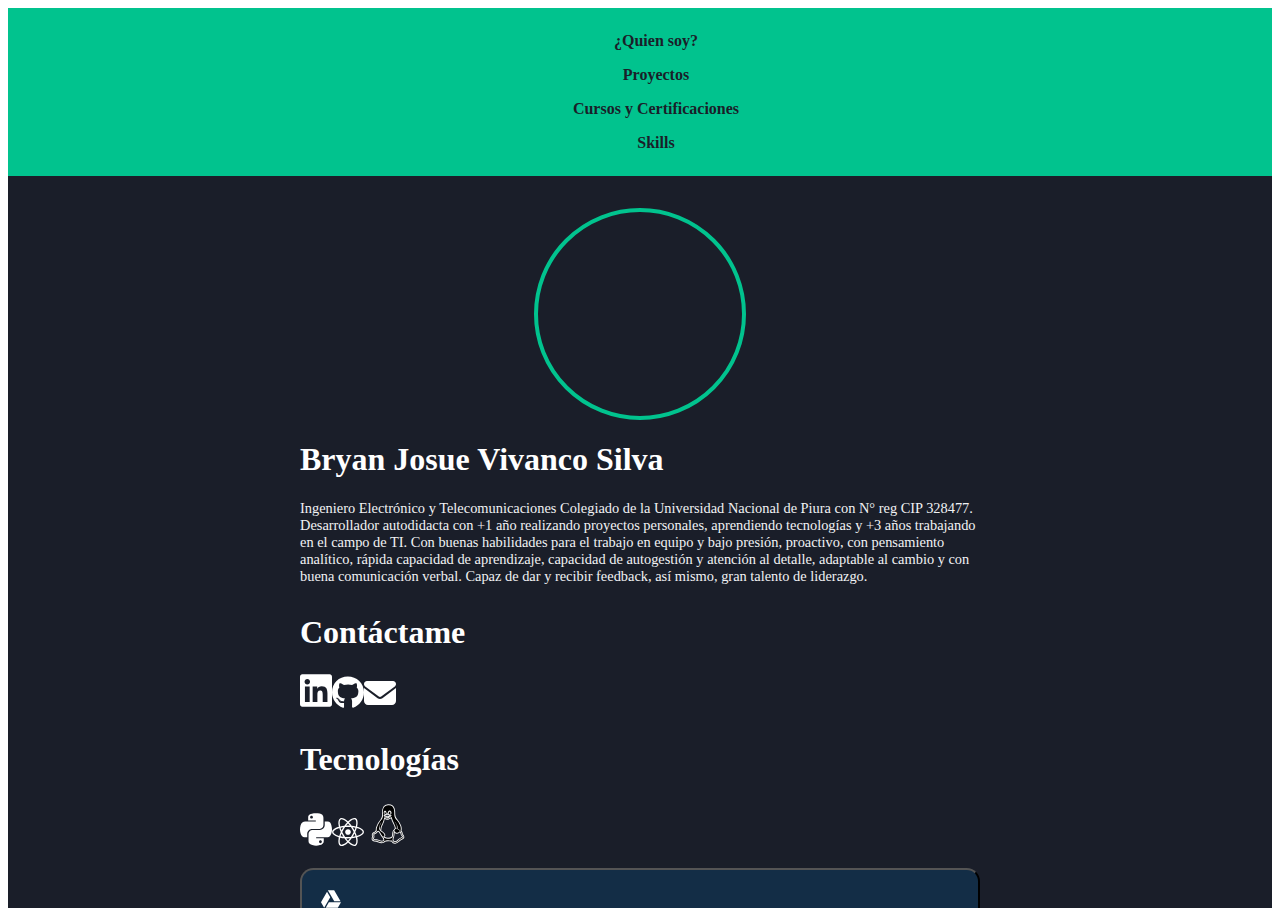
==== commit 6645fb26: "public commit web" ====
--- a/public/index.html
+++ b/public/index.html
@@ -1,3 +1,3 @@
-<!DOCTYPE html><html lang="en"><head><meta charSet="utf-8"/><meta name="viewport" content="width=device-width"/><title>Bryan&#x27;s Web</title><meta content="Mi portafolio web donde podrás encontrar practicamente todo sobre mí." name="description"/><meta content="images/avatar.jpg" property="og:image"/><meta content="Bryan&#x27;s Web" name="og:title"/><meta content="Mi portafolio web donde podrás encontrar practicamente todo sobre mí." name="og:description"/><meta content="website" name="og:type"/><meta content="images/avatar.jpg" name="og:image"/><meta content="summary:large:image" name="twitter:card"/><meta content="@bryanvivancos" name="twitter:site"/><meta name="next-head-count" content="11"/><link rel="preload" href="/_next/static/css/ec695f5d5d504589.css" as="style"/><link rel="stylesheet" href="/_next/static/css/ec695f5d5d504589.css" data-n-g=""/><noscript data-n-css=""></noscript><script defer="" nomodule="" src="/_next/static/chunks/polyfills-42372ed130431b0a.js"></script><script src="/_next/static/chunks/webpack-2df7a8d27de1794c.js" defer=""></script><script src="/_next/static/chunks/framework-64ad27b21261a9ce.js" defer=""></script><script src="/_next/static/chunks/main-538f0f15b6279bdb.js" defer=""></script><script src="/_next/static/chunks/pages/_app-44490ccb001ed0ef.js" defer=""></script><script src="/_next/static/chunks/346-2c50c61a3d9c062f.js" defer=""></script><script src="/_next/static/chunks/pages/index-2726c3d659d72f49.js" defer=""></script><script src="/_next/static/sDLv2KALFpkF3BTDlOwsl/_buildManifest.js" defer=""></script><script src="/_next/static/sDLv2KALFpkF3BTDlOwsl/_ssgManifest.js" defer=""></script></head><body><div id="__next"><script>!function(){try{var d=document.documentElement,c=d.classList;c.remove('light','dark');var e=localStorage.getItem('theme');if('system'===e||(!e&&true)){var t='(prefers-color-scheme: dark)',m=window.matchMedia(t);if(m.media!==t||m.matches){d.style.colorScheme = 'dark';c.add('dark')}else{d.style.colorScheme = 'light';c.add('light')}}else if(e){c.add(e|| '')}if(e==='light'||e==='dark')d.style.colorScheme=e}catch(e){}}()</script><style data-emotion="css 1ki6ax9">.css-1ki6ax9{font-family:Quicksand;--default-font-family:Quicksand;font-weight:400;background-color:#1A1E29;scroll-behavior:smooth!important;overflow-y:auto;height:100vh;}</style><div data-is-root-theme="true" data-accent-color="blue" data-gray-color="slate" data-has-background="true" data-panel-background="translucent" data-radius="medium" data-scaling="100%" class="radix-themes css-1ki6ax9"><style data-emotion="css 17rg0dp">.css-17rg0dp{position:fixed;width:100vw;height:0;}</style><div title="Connection Error: " class="css-17rg0dp"></div><div class="rt-Box"><style data-emotion="css 1n6u0q9">.css-1n6u0q9{display:-webkit-box;display:-webkit-flex;display:-ms-flexbox;display:flex;-webkit-align-items:center;-webkit-box-align:center;-ms-flex-align:center;align-items:center;-webkit-box-pack:center;-ms-flex-pack:center;-webkit-justify-content:center;justify-content:center;position:-webkit-sticky;position:sticky;background:#01C38E;-webkit-padding-start:1em;padding-inline-start:1em;-webkit-padding-end:1em;padding-inline-end:1em;padding-top:0.5em;padding-bottom:0.5em;z-index:999;width:100%;top:0;gap:1em;}</style><div class="rt-Flex css-1n6u0q9"><style data-emotion="css 1vm4qew">.css-1vm4qew{max-width:680px;width:100%;-webkit-box-pack:space-evenly;-ms-flex-pack:space-evenly;-webkit-justify-content:space-evenly;justify-content:space-evenly;-webkit-align-items:center;-webkit-box-align:center;-ms-flex-align:center;align-items:center;}</style><div class="rt-Flex rt-r-fd-row rt-r-ai-start rt-r-gap-3 rx-Stack css-1vm4qew"><style data-emotion="css jadc35">.css-jadc35{-webkit-text-decoration:none;text-decoration:none;font-family:Quicksand;--default-font-family:Quicksand;font-weight:700;font-size:1.1;text-align:center;color:#1A1E29;}.css-jadc35:hover{color:var(--accent-8);}</style><a data-accent-color="" class="rt-Text rt-reset rt-Link rt-underline-auto css-jadc35" href="/#me"><p class="rt-Text">¿Quien soy?</p></a><a data-accent-color="" class="rt-Text rt-reset rt-Link rt-underline-auto css-jadc35" href="/#proyectos"><p class="rt-Text">Proyectos</p></a><a data-accent-color="" class="rt-Text rt-reset rt-Link rt-underline-auto css-jadc35" href="/#cursos"><p class="rt-Text">Cursos y Certificaciones</p></a><a data-accent-color="" class="rt-Text rt-reset rt-Link rt-underline-auto css-jadc35" href="/#skills"><p class="rt-Text">Skills</p></a></div></div><style data-emotion="css 1jcclh0">.css-1jcclh0{display:-webkit-box;display:-webkit-flex;display:-ms-flexbox;display:flex;-webkit-align-items:center;-webkit-box-align:center;-ms-flex-align:center;align-items:center;-webkit-box-pack:center;-ms-flex-pack:center;-webkit-justify-content:center;justify-content:center;-webkit-margin-start:0.9em;margin-inline-start:0.9em;-webkit-margin-end:0.9em;margin-inline-end:0.9em;}</style><div class="rt-Flex css-1jcclh0"><style data-emotion="css 7x6exl">.css-7x6exl{max-width:680px;width:100%;}</style><div class="rt-Flex rt-r-fd-column rt-r-ai-start rt-r-gap-3 rx-Stack css-7x6exl"><style data-emotion="css 1dsj2ig">.css-1dsj2ig{padding-top:2em;}</style><div id="me" style="--gap:2em" class="rt-Flex rt-r-fd-column rt-r-ai-start rt-r-gap rx-Stack css-1dsj2ig"><style data-emotion="css 1emhyki">@media screen and (min-width: 0px){.css-1emhyki{grid-template-columns:1fr;}}@media screen and (min-width: 48em){.css-1emhyki{grid-template-columns:1fr 2fr;}}</style><div style="--gap:0.9em" class="rt-Grid rt-r-gtc-1 sm:rt-r-gtc-2 rt-r-jc-center rt-r-gap css-1emhyki"><style data-emotion="css gmuwbf">.css-gmuwbf{display:-webkit-box;display:-webkit-flex;display:-ms-flexbox;display:flex;-webkit-align-items:center;-webkit-box-align:center;-ms-flex-align:center;align-items:center;-webkit-box-pack:center;-ms-flex-pack:center;-webkit-justify-content:center;justify-content:center;}</style><div class="rt-Flex css-gmuwbf"><style data-emotion="css grw5p7">.css-grw5p7{color:#1A1E29;border-radius:50%;padding:2px;border:4px solid #01C38E;}@media screen and (min-width: 0px){.css-grw5p7{width:150px;height:150px;}}@media screen and (min-width: 48em){.css-grw5p7{width:200px;height:200px;}}</style><img alt="Imagen de perfil de Bryan Vivanco" src="/images/avatar.jpg" class="css-grw5p7"/></div><div class="rt-Flex rt-r-fd-column rt-r-ai-start rt-r-gap-3 rx-Stack"><style data-emotion="css 1fcilxh">.css-1fcilxh{color:#ffffff;font-family:Quicksand;--default-font-family:Quicksand;font-weight:700;}</style><h1 class="rt-Heading rt-r-size-8 css-1fcilxh">Bryan Josue Vivanco Silva</h1><style data-emotion="css 92qljd">.css-92qljd{color:#F1F2F4;font-size:0.9em;}</style><p class="rt-Text css-92qljd">Ingeniero Electrónico y Telecomunicaciones. 
-                    +1 año realizando proyectos personales, aprendiendo tecnologías y +3 años trabajando en el campo de TI. Autodidacta con orientación al servicio, rápida capacidad de aprendizaje, buenas relaciones interpersonales a todo nivel social, alta capacidad analítica comunicativa, pensamiento estratégico y dinamismo. Buenas habilidades para el trabajo en equipo y bajo presión, alta capacidad organizativa y buen criterio. 
-                    </p></div></div></div><style data-emotion="css 8atqhb">.css-8atqhb{width:100%;}</style><div class="rt-Grid rt-r-gtc-1 sm:rt-r-gtc-2 css-8atqhb"><div class="rt-Flex rt-r-fd-column rt-r-ai-start rt-r-gap-3 rx-Stack"><style data-emotion="css 17ndqxp">.css-17ndqxp{color:#ffffff;font-family:Quicksand;--default-font-family:Quicksand;font-weight:700;width:100%;margin-top:0.9em;}</style><h1 class="rt-Heading rt-r-size-6 css-17ndqxp">Redes</h1><style data-emotion="css 1h0nfgw">.css-1h0nfgw{width:100%;-webkit-align-items:center;-webkit-box-align:center;-ms-flex-align:center;align-items:center;gap:3em;margin-top:1em;margin-bottom:1em;}</style><div class="rt-Flex rt-r-fd-row rt-r-ai-start rt-r-jc-center sm:rt-r-jc-start rt-r-gap-3 rx-Stack css-1h0nfgw"><style data-emotion="css 9d5q8z">.css-9d5q8z{-webkit-text-decoration:none;text-decoration:none;}.css-9d5q8z:hover{color:var(--accent-8);}</style><a data-accent-color="" target="_blank" class="rt-Text rt-reset rt-Link rt-underline-auto css-9d5q8z" href="https://www.linkedin.com/in/bryan-josue-vivanco-silva-8739521bb/"><style data-emotion="css 10ovuil">.css-10ovuil{width:2em;}</style><img alt="linkedin" src="icons/linkedin.svg" class="css-10ovuil"/></a><a data-accent-color="" target="_blank" class="rt-Text rt-reset rt-Link rt-underline-auto css-9d5q8z" href="https://github.com/bryanvivancos"><img alt="github" src="icons/github.svg" class="css-10ovuil"/></a><a data-accent-color="" target="_blank" class="rt-Text rt-reset rt-Link rt-underline-auto css-9d5q8z" href="mailto:example@example.com"><img alt="mail to" src="icons/mail.svg" class="css-10ovuil"/></a></div></div><div class="rt-Flex rt-r-fd-column rt-r-ai-start rt-r-gap-3 rx-Stack"><h1 class="rt-Heading rt-r-size-6 css-17ndqxp">Tecnologías</h1><div class="rt-Flex rt-r-fd-row rt-r-ai-start rt-r-jc-center sm:rt-r-jc-start rt-r-gap-3 rx-Stack css-1h0nfgw"><img alt="skill python" src="icons/python.svg" class="css-10ovuil"/><img alt="skill react" src="icons/react.svg" class="css-10ovuil"/><style data-emotion="css 1wp9mfs">.css-1wp9mfs{width:3em;}</style><img alt="skill linux" src="icons/linux.svg" class="css-1wp9mfs"/></div></div></div><div style="--gap:0.9em" class="rt-Flex rt-r-fd-column rt-r-ai-start rt-r-gap rx-Stack css-8atqhb"><style data-emotion="css 1qg2b7m">.css-1qg2b7m{-webkit-text-decoration:none;text-decoration:none;width:100%;}.css-1qg2b7m:hover{color:var(--accent-8);}</style><a data-accent-color="" target="_blank" class="rt-Text rt-reset rt-Link rt-underline-auto css-1qg2b7m" href="https://docs.google.com/document/d/1COvjcCJE4GXUlkkSa9U6CrofLQPBkKWM/edit?usp=sharing&amp;ouid=117976139180001148882&amp;rtpof=true&amp;sd=true"><style data-emotion="css 1iht0q4">.css-1iht0q4{width:100%;height:100%;padding:0.5em;border-radius:1em;color:#F1F2F4;background-color:#132D46;text-align:start;}.css-1iht0q4:hover{background-color:#01C38E;}</style><button data-accent-color="" class="rt-reset rt-BaseButton rt-r-size-2 rt-variant-solid rt-Button css-1iht0q4"><style data-emotion="css 11g8da5">.css-11g8da5{gap:0px!important;width:100%;-webkit-align-items:start;-webkit-box-align:start;-ms-flex-align:start;align-items:start;}</style><div class="rt-Flex rt-r-fd-row rt-r-ai-start rt-r-gap-3 rx-Stack css-11g8da5"><style data-emotion="css t1mrqo">.css-t1mrqo{width:1.5em;margin:0.9em;}</style><img align="center" alt="CV desde Google Drive" src="icons/google_drive.svg" class="css-t1mrqo"/><style data-emotion="css cu0tpf">.css-cu0tpf{padding:0.5em;gap:0px!important;}</style><div style="--gap:0px !important" class="rt-Flex rt-r-fd-column rt-r-ai-start rt-r-gap rx-Stack css-cu0tpf"><style data-emotion="css 1ebmswo">.css-1ebmswo{font-family:Quicksand;--default-font-family:Quicksand;font-size:1em;color:#ffffff;}</style><p class="rt-Text css-1ebmswo">CV desde Google Drive</p><style data-emotion="css 1x6lhrf">.css-1x6lhrf{font-size:0.9em;color:#F1F2F4;}</style><p class="rt-Text css-1x6lhrf">Curriculum desde Google Drive</p></div></div></button></a><div id="proyectos" class="rt-Flex rt-r-fd-column rt-r-ai-start rt-r-gap-3 rx-Stack css-8atqhb"><h1 class="rt-Heading rt-r-size-6 css-17ndqxp">Proyectos</h1><a data-accent-color="" target="_blank" class="rt-Text rt-reset rt-Link rt-underline-auto css-1qg2b7m" href="https://github.com/bryanvivancos/album_project"><button data-accent-color="" class="rt-reset rt-BaseButton rt-r-size-2 rt-variant-solid rt-Button css-1iht0q4"><div class="rt-Flex rt-r-fd-row rt-r-ai-start rt-r-gap-3 rx-Stack css-11g8da5"><img align="center" alt="ALBUM/CATALOG PROJECT" src="icons/github.svg" class="css-t1mrqo"/><div style="--gap:0px !important" class="rt-Flex rt-r-fd-column rt-r-ai-start rt-r-gap rx-Stack css-cu0tpf"><p class="rt-Text css-1ebmswo">ALBUM/CATALOG PROJECT</p><p class="rt-Text css-1x6lhrf">Plataforma CRUD con Python que interactúa con una base de datos en SUPABASE</p></div></div></button></a><a data-accent-color="" target="_blank" class="rt-Text rt-reset rt-Link rt-underline-auto css-1qg2b7m" href="https://github.com/bryanvivancos/backend_exercise_py"><button data-accent-color="" class="rt-reset rt-BaseButton rt-r-size-2 rt-variant-solid rt-Button css-1iht0q4"><div class="rt-Flex rt-r-fd-row rt-r-ai-start rt-r-gap-3 rx-Stack css-11g8da5"><img align="center" alt="PYTHON BACKEND CON FASTAPI Y MONGODB" src="icons/github.svg" class="css-t1mrqo"/><div style="--gap:0px !important" class="rt-Flex rt-r-fd-column rt-r-ai-start rt-r-gap rx-Stack css-cu0tpf"><p class="rt-Text css-1ebmswo">PYTHON BACKEND CON FASTAPI Y MONGODB</p><p class="rt-Text css-1x6lhrf">Ejercicio de un Backend en Python usando las tecnologías de FastAPI y MongoDB</p></div></div></button></a><a data-accent-color="" target="_blank" class="rt-Text rt-reset rt-Link rt-underline-auto css-1qg2b7m" href="https://github.com/bryanvivancos/formularioweb_a_pdf"><button data-accent-color="" class="rt-reset rt-BaseButton rt-r-size-2 rt-variant-solid rt-Button css-1iht0q4"><div class="rt-Flex rt-r-fd-row rt-r-ai-start rt-r-gap-3 rx-Stack css-11g8da5"><img align="center" alt="DE FORMULARIO WEB A WORD - PYTHON" src="icons/github.svg" class="css-t1mrqo"/><div style="--gap:0px !important" class="rt-Flex rt-r-fd-column rt-r-ai-start rt-r-gap rx-Stack css-cu0tpf"><p class="rt-Text css-1ebmswo">DE FORMULARIO WEB A WORD - PYTHON</p><p class="rt-Text css-1x6lhrf">Proyecto que automatiza el llenado de un Formato Word con las respuestas de un Formulario WEB</p></div></div></button></a><a data-accent-color="" target="_blank" class="rt-Text rt-reset rt-Link rt-underline-auto css-1qg2b7m" href="https://github.com/bryanvivancos/python_crash_course/tree/main/generating_data/chapter_15"><button data-accent-color="" class="rt-reset rt-BaseButton rt-r-size-2 rt-variant-solid rt-Button css-1iht0q4"><div class="rt-Flex rt-r-fd-row rt-r-ai-start rt-r-gap-3 rx-Stack css-11g8da5"><img align="center" alt="GENERATING DATA - PYTHON" src="icons/github.svg" class="css-t1mrqo"/><div style="--gap:0px !important" class="rt-Flex rt-r-fd-column rt-r-ai-start rt-r-gap rx-Stack css-cu0tpf"><p class="rt-Text css-1ebmswo">GENERATING DATA - PYTHON</p><p class="rt-Text css-1x6lhrf">Proyecto que se encarga de generar data para visualizarla y analizarla</p></div></div></button></a><a data-accent-color="" target="_blank" class="rt-Text rt-reset rt-Link rt-underline-auto css-1qg2b7m" href="https://github.com/bryanvivancos/python_crash_course/tree/main/web_applications"><button data-accent-color="" class="rt-reset rt-BaseButton rt-r-size-2 rt-variant-solid rt-Button css-1iht0q4"><div class="rt-Flex rt-r-fd-row rt-r-ai-start rt-r-gap-3 rx-Stack css-11g8da5"><img align="center" alt="GETTING STARTED WITH DJANGO - PYTHON" src="icons/github.svg" class="css-t1mrqo"/><div style="--gap:0px !important" class="rt-Flex rt-r-fd-column rt-r-ai-start rt-r-gap rx-Stack css-cu0tpf"><p class="rt-Text css-1ebmswo">GETTING STARTED WITH DJANGO - PYTHON</p><p class="rt-Text css-1x6lhrf">Primeros pasos para crear una aplicación web con Django </p></div></div></button></a><a data-accent-color="" target="_blank" class="rt-Text rt-reset rt-Link rt-underline-auto css-1qg2b7m" href="https://github.com/bryanvivancos/x_FollowCard"><button data-accent-color="" class="rt-reset rt-BaseButton rt-r-size-2 rt-variant-solid rt-Button css-1iht0q4"><div class="rt-Flex rt-r-fd-row rt-r-ai-start rt-r-gap-3 rx-Stack css-11g8da5"><img align="center" alt="X FOLLOW CARD - REACT" src="icons/github.svg" class="css-t1mrqo"/><div style="--gap:0px !important" class="rt-Flex rt-r-fd-column rt-r-ai-start rt-r-gap rx-Stack css-cu0tpf"><p class="rt-Text css-1ebmswo">X FOLLOW CARD - REACT</p><p class="rt-Text css-1x6lhrf">Plantilla que simula la tarjeta de seguido/dejar de seguir de la plataforma X(antes Twitter)</p></div></div></button></a></div><div id="cursos" class="rt-Flex rt-r-fd-column rt-r-ai-start rt-r-gap-3 rx-Stack css-8atqhb"><h1 class="rt-Heading rt-r-size-6 css-17ndqxp">Cursos y Certificaciones</h1><a data-accent-color="" target="_blank" class="rt-Text rt-reset rt-Link rt-underline-auto css-1qg2b7m" href="https://drive.google.com/file/d/1wwGnsUsofVXpkxNwbygFpsABEJjYh_eA/view?usp=sharing"><button data-accent-color="" class="rt-reset rt-BaseButton rt-r-size-2 rt-variant-solid rt-Button css-1iht0q4"><div class="rt-Flex rt-r-fd-row rt-r-ai-start rt-r-gap-3 rx-Stack css-11g8da5"><img align="center" alt="Data Science For Business" src="icons/certificate.svg" class="css-t1mrqo"/><div style="--gap:0px !important" class="rt-Flex rt-r-fd-column rt-r-ai-start rt-r-gap rx-Stack css-cu0tpf"><p class="rt-Text css-1ebmswo">Data Science For Business</p><p class="rt-Text css-1x6lhrf">Tu primera semana como Data Scientist</p></div></div></button></a><a data-accent-color="" target="_blank" class="rt-Text rt-reset rt-Link rt-underline-auto css-1qg2b7m" href="https://drive.google.com/file/d/1IY8a3koFBj9LXOB8GCmOxS-8oduj26Lj/view?usp=sharing"><button data-accent-color="" class="rt-reset rt-BaseButton rt-r-size-2 rt-variant-solid rt-Button css-1iht0q4"><div class="rt-Flex rt-r-fd-row rt-r-ai-start rt-r-gap-3 rx-Stack css-11g8da5"><img align="center" alt="CIETSI - COLEGIO DE INGENIEROS, CD - PIURA" src="icons/certificate.svg" class="css-t1mrqo"/><div style="--gap:0px !important" class="rt-Flex rt-r-fd-column rt-r-ai-start rt-r-gap rx-Stack css-cu0tpf"><p class="rt-Text css-1ebmswo">CIETSI - COLEGIO DE INGENIEROS, CD - PIURA</p><p class="rt-Text css-1x6lhrf">Implementación de una base de datos con SQL SERVER 2022</p></div></div></button></a><a data-accent-color="" target="_blank" class="rt-Text rt-reset rt-Link rt-underline-auto css-1qg2b7m" href="https://docs.google.com/document/d/1COvjcCJE4GXUlkkSa9U6CrofLQPBkKWM/edit?usp=sharing&amp;ouid=117976139180001148882&amp;rtpof=true&amp;sd=true"><button data-accent-color="" class="rt-reset rt-BaseButton rt-r-size-2 rt-variant-solid rt-Button css-1iht0q4"><div class="rt-Flex rt-r-fd-row rt-r-ai-start rt-r-gap-3 rx-Stack css-11g8da5"><img align="center" alt="UDEMY" src="icons/certificate.svg" class="css-t1mrqo"/><div style="--gap:0px !important" class="rt-Flex rt-r-fd-column rt-r-ai-start rt-r-gap rx-Stack css-cu0tpf"><p class="rt-Text css-1ebmswo">UDEMY</p><p class="rt-Text css-1x6lhrf">Desarrollo Web - HTML, CSS, JAVASCRIPT</p></div></div></button></a><a data-accent-color="" target="_blank" class="rt-Text rt-reset rt-Link rt-underline-auto css-1qg2b7m" href="https://drive.google.com/file/d/1izHdLPAQCJFODG4YwkWHxt5iDhoqjEMs/view?usp=sharing"><button data-accent-color="" class="rt-reset rt-BaseButton rt-r-size-2 rt-variant-solid rt-Button css-1iht0q4"><div class="rt-Flex rt-r-fd-row rt-r-ai-start rt-r-gap-3 rx-Stack css-11g8da5"><img align="center" alt="CISCO NETACAD" src="icons/certificate.svg" class="css-t1mrqo"/><div style="--gap:0px !important" class="rt-Flex rt-r-fd-column rt-r-ai-start rt-r-gap rx-Stack css-cu0tpf"><p class="rt-Text css-1ebmswo">CISCO NETACAD</p><p class="rt-Text css-1x6lhrf">NDG Linux Essentials</p></div></div></button></a></div><div id="skills" class="rt-Flex rt-r-fd-column rt-r-ai-start rt-r-gap-3 rx-Stack css-8atqhb"><h1 class="rt-Heading rt-r-size-6 css-17ndqxp">Skills Adicionales</h1><div class="rt-Flex rt-r-fd-row rt-r-ai-start rt-r-jc-center sm:rt-r-jc-start rt-r-gap-3 rx-Stack css-1h0nfgw"><img alt="skill adicional html" src="icons/html.svg" class="css-10ovuil"/><img alt="skill adicional css" src="icons/css.svg" class="css-10ovuil"/><img alt="skill adicional javascript" src="icons/javascript.svg" class="css-10ovuil"/><img alt="skill django" src="icons/django.svg" class="css-1wp9mfs"/></div></div></div><style data-emotion="css wvw3np">.css-wvw3np{width:100%;-webkit-padding-start:2em;padding-inline-start:2em;-webkit-padding-end:2em;padding-inline-end:2em;padding-bottom:2em;font-size:0.7em;color:#A3ABB2;}</style><div style="--gap:0px !important" class="rt-Flex rt-r-fd-column rt-r-ai-center rt-r-gap rx-Stack css-wvw3np"><a data-accent-color="" target="_blank" class="rt-Text rt-reset rt-Link rt-underline-auto css-9d5q8z" href="https://github.com/bryanvivancos/portfolio_web"><style data-emotion="css 1l3bq7l">.css-1l3bq7l{text-align:center;color:#A3ABB2;}.css-1l3bq7l:hover{color:#01C38E;}</style><p class="rt-Text css-1l3bq7l">© 2020-2024 BY BRYAN JOSUE VIVANCO SILVA</p></a><style data-emotion="css xi606m">.css-xi606m{text-align:center;}</style><p class="rt-Text css-xi606m">PIURA PERÚ</p></div></div></div></div></div></div><script id="__NEXT_DATA__" type="application/json">{"props":{"pageProps":{}},"page":"/","query":{},"buildId":"sDLv2KALFpkF3BTDlOwsl","nextExport":true,"autoExport":true,"isFallback":false,"scriptLoader":[]}</script></body></html>+<!DOCTYPE html><html lang="en"><head><meta charSet="utf-8"/><meta name="viewport" content="width=device-width"/><title>Bryan&#x27;s Web</title><meta content="Mi portafolio web donde podrás encontrar practicamente todo sobre mí." name="description"/><meta content="images/avatar.jpg" property="og:image"/><meta content="Bryan&#x27;s Web" name="og:title"/><meta content="Mi portafolio web donde podrás encontrar practicamente todo sobre mí." name="og:description"/><meta content="website" name="og:type"/><meta content="images/avatar.jpg" name="og:image"/><meta content="summary:large:image" name="twitter:card"/><meta content="@bryanvivancos" name="twitter:site"/><meta name="next-head-count" content="11"/><link rel="preload" href="/_next/static/css/ec695f5d5d504589.css" as="style"/><link rel="stylesheet" href="/_next/static/css/ec695f5d5d504589.css" data-n-g=""/><noscript data-n-css=""></noscript><script defer="" nomodule="" src="/_next/static/chunks/polyfills-42372ed130431b0a.js"></script><script src="/_next/static/chunks/webpack-2df7a8d27de1794c.js" defer=""></script><script src="/_next/static/chunks/framework-64ad27b21261a9ce.js" defer=""></script><script src="/_next/static/chunks/main-538f0f15b6279bdb.js" defer=""></script><script src="/_next/static/chunks/pages/_app-d44818a192f76091.js" defer=""></script><script src="/_next/static/chunks/346-2c50c61a3d9c062f.js" defer=""></script><script src="/_next/static/chunks/pages/index-2cb66e8cc083832c.js" defer=""></script><script src="/_next/static/3vfB6tFicW28v92qAXzs1/_buildManifest.js" defer=""></script><script src="/_next/static/3vfB6tFicW28v92qAXzs1/_ssgManifest.js" defer=""></script></head><body><div id="__next"><script>!function(){try{var d=document.documentElement,c=d.classList;c.remove('light','dark');var e=localStorage.getItem('theme');if('system'===e||(!e&&true)){var t='(prefers-color-scheme: dark)',m=window.matchMedia(t);if(m.media!==t||m.matches){d.style.colorScheme = 'dark';c.add('dark')}else{d.style.colorScheme = 'light';c.add('light')}}else if(e){c.add(e|| '')}if(e==='light'||e==='dark')d.style.colorScheme=e}catch(e){}}()</script><style data-emotion="css 1ki6ax9">.css-1ki6ax9{font-family:Quicksand;--default-font-family:Quicksand;font-weight:400;background-color:#1A1E29;scroll-behavior:smooth!important;overflow-y:auto;height:100vh;}</style><div data-is-root-theme="true" data-accent-color="blue" data-gray-color="slate" data-has-background="true" data-panel-background="translucent" data-radius="medium" data-scaling="100%" class="radix-themes css-1ki6ax9"><style data-emotion="css 17rg0dp">.css-17rg0dp{position:fixed;width:100vw;height:0;}</style><div title="Connection Error: " class="css-17rg0dp"></div><div class="rt-Box"><style data-emotion="css 1n6u0q9">.css-1n6u0q9{display:-webkit-box;display:-webkit-flex;display:-ms-flexbox;display:flex;-webkit-align-items:center;-webkit-box-align:center;-ms-flex-align:center;align-items:center;-webkit-box-pack:center;-ms-flex-pack:center;-webkit-justify-content:center;justify-content:center;position:-webkit-sticky;position:sticky;background:#01C38E;-webkit-padding-start:1em;padding-inline-start:1em;-webkit-padding-end:1em;padding-inline-end:1em;padding-top:0.5em;padding-bottom:0.5em;z-index:999;width:100%;top:0;gap:1em;}</style><div class="rt-Flex css-1n6u0q9"><style data-emotion="css 1vm4qew">.css-1vm4qew{max-width:680px;width:100%;-webkit-box-pack:space-evenly;-ms-flex-pack:space-evenly;-webkit-justify-content:space-evenly;justify-content:space-evenly;-webkit-align-items:center;-webkit-box-align:center;-ms-flex-align:center;align-items:center;}</style><div class="rt-Flex rt-r-fd-row rt-r-ai-start rt-r-gap-3 rx-Stack css-1vm4qew"><style data-emotion="css jadc35">.css-jadc35{-webkit-text-decoration:none;text-decoration:none;font-family:Quicksand;--default-font-family:Quicksand;font-weight:700;font-size:1.1;text-align:center;color:#1A1E29;}.css-jadc35:hover{color:var(--accent-8);}</style><a data-accent-color="" class="rt-Text rt-reset rt-Link rt-underline-auto css-jadc35" href="/#me"><p class="rt-Text">¿Quien soy?</p></a><a data-accent-color="" class="rt-Text rt-reset rt-Link rt-underline-auto css-jadc35" href="/#proyectos"><p class="rt-Text">Proyectos</p></a><a data-accent-color="" class="rt-Text rt-reset rt-Link rt-underline-auto css-jadc35" href="/#cursos"><p class="rt-Text">Cursos y Certificaciones</p></a><a data-accent-color="" class="rt-Text rt-reset rt-Link rt-underline-auto css-jadc35" href="/#skills"><p class="rt-Text">Skills</p></a></div></div><style data-emotion="css 1jcclh0">.css-1jcclh0{display:-webkit-box;display:-webkit-flex;display:-ms-flexbox;display:flex;-webkit-align-items:center;-webkit-box-align:center;-ms-flex-align:center;align-items:center;-webkit-box-pack:center;-ms-flex-pack:center;-webkit-justify-content:center;justify-content:center;-webkit-margin-start:0.9em;margin-inline-start:0.9em;-webkit-margin-end:0.9em;margin-inline-end:0.9em;}</style><div class="rt-Flex css-1jcclh0"><style data-emotion="css 7x6exl">.css-7x6exl{max-width:680px;width:100%;}</style><div class="rt-Flex rt-r-fd-column rt-r-ai-start rt-r-gap-3 rx-Stack css-7x6exl"><style data-emotion="css 1dsj2ig">.css-1dsj2ig{padding-top:2em;}</style><div id="me" style="--gap:2em" class="rt-Flex rt-r-fd-column rt-r-ai-start rt-r-gap rx-Stack css-1dsj2ig"><style data-emotion="css 1emhyki">@media screen and (min-width: 0px){.css-1emhyki{grid-template-columns:1fr;}}@media screen and (min-width: 48em){.css-1emhyki{grid-template-columns:1fr 2fr;}}</style><div style="--gap:0.9em" class="rt-Grid rt-r-gtc-1 sm:rt-r-gtc-2 rt-r-jc-center rt-r-gap css-1emhyki"><style data-emotion="css gmuwbf">.css-gmuwbf{display:-webkit-box;display:-webkit-flex;display:-ms-flexbox;display:flex;-webkit-align-items:center;-webkit-box-align:center;-ms-flex-align:center;align-items:center;-webkit-box-pack:center;-ms-flex-pack:center;-webkit-justify-content:center;justify-content:center;}</style><div class="rt-Flex css-gmuwbf"><style data-emotion="css grw5p7">.css-grw5p7{color:#1A1E29;border-radius:50%;padding:2px;border:4px solid #01C38E;}@media screen and (min-width: 0px){.css-grw5p7{width:150px;height:150px;}}@media screen and (min-width: 48em){.css-grw5p7{width:200px;height:200px;}}</style><img alt="Imagen de perfil de Bryan Vivanco" src="/images/avatar.jpg" class="css-grw5p7"/></div><div class="rt-Flex rt-r-fd-column rt-r-ai-start rt-r-gap-3 rx-Stack"><style data-emotion="css 1fcilxh">.css-1fcilxh{color:#ffffff;font-family:Quicksand;--default-font-family:Quicksand;font-weight:700;}</style><h1 class="rt-Heading rt-r-size-8 css-1fcilxh">Bryan Josue Vivanco Silva</h1><style data-emotion="css 92qljd">.css-92qljd{color:#F1F2F4;font-size:0.9em;}</style><p class="rt-Text css-92qljd">Ingeniero Electrónico y Telecomunicaciones Colegiado de la Universidad Nacional de Piura con N° reg CIP 328477. 
+                        Desarrollador autodidacta con +1 año realizando proyectos personales, aprendiendo tecnologías y +3 años trabajando en el campo de TI. Con buenas habilidades para el trabajo en equipo y bajo presión, proactivo, con pensamiento analítico, rápida capacidad de aprendizaje, capacidad de autogestión y atención al detalle, adaptable al cambio y con buena comunicación verbal. Capaz de dar y recibir feedback, así mismo, gran talento de liderazgo.
+                    </p></div></div></div><style data-emotion="css 8atqhb">.css-8atqhb{width:100%;}</style><div class="rt-Grid rt-r-gtc-1 sm:rt-r-gtc-2 css-8atqhb"><div class="rt-Flex rt-r-fd-column rt-r-ai-start rt-r-gap-3 rx-Stack"><style data-emotion="css 17ndqxp">.css-17ndqxp{color:#ffffff;font-family:Quicksand;--default-font-family:Quicksand;font-weight:700;width:100%;margin-top:0.9em;}</style><h1 class="rt-Heading rt-r-size-6 css-17ndqxp">Contáctame</h1><style data-emotion="css 1h0nfgw">.css-1h0nfgw{width:100%;-webkit-align-items:center;-webkit-box-align:center;-ms-flex-align:center;align-items:center;gap:3em;margin-top:1em;margin-bottom:1em;}</style><div class="rt-Flex rt-r-fd-row rt-r-ai-start rt-r-jc-center sm:rt-r-jc-start rt-r-gap-3 rx-Stack css-1h0nfgw"><style data-emotion="css 9d5q8z">.css-9d5q8z{-webkit-text-decoration:none;text-decoration:none;}.css-9d5q8z:hover{color:var(--accent-8);}</style><a data-accent-color="" target="_blank" class="rt-Text rt-reset rt-Link rt-underline-auto css-9d5q8z" href="https://www.linkedin.com/in/bryan-josue-vivanco-silva-8739521bb/"><style data-emotion="css 10ovuil">.css-10ovuil{width:2em;}</style><img alt="linkedin" src="icons/linkedin.svg" class="css-10ovuil"/></a><a data-accent-color="" target="_blank" class="rt-Text rt-reset rt-Link rt-underline-auto css-9d5q8z" href="https://github.com/bryanvivancos"><img alt="github" src="icons/github.svg" class="css-10ovuil"/></a><a data-accent-color="" target="_blank" class="rt-Text rt-reset rt-Link rt-underline-auto css-9d5q8z" href="mailto:example@example.com"><img alt="mail to" src="icons/mail.svg" class="css-10ovuil"/></a></div></div><div class="rt-Flex rt-r-fd-column rt-r-ai-start rt-r-gap-3 rx-Stack"><h1 class="rt-Heading rt-r-size-6 css-17ndqxp">Tecnologías</h1><div class="rt-Flex rt-r-fd-row rt-r-ai-start rt-r-jc-center sm:rt-r-jc-start rt-r-gap-3 rx-Stack css-1h0nfgw"><img alt="skill python" src="icons/python.svg" class="css-10ovuil"/><img alt="skill react" src="icons/react.svg" class="css-10ovuil"/><style data-emotion="css 1wp9mfs">.css-1wp9mfs{width:3em;}</style><img alt="skill linux" src="icons/linux.svg" class="css-1wp9mfs"/></div></div></div><div style="--gap:0.9em" class="rt-Flex rt-r-fd-column rt-r-ai-start rt-r-gap rx-Stack css-8atqhb"><style data-emotion="css 1qg2b7m">.css-1qg2b7m{-webkit-text-decoration:none;text-decoration:none;width:100%;}.css-1qg2b7m:hover{color:var(--accent-8);}</style><a data-accent-color="" target="_blank" class="rt-Text rt-reset rt-Link rt-underline-auto css-1qg2b7m" href="https://docs.google.com/document/d/1COvjcCJE4GXUlkkSa9U6CrofLQPBkKWM/edit?usp=sharing&amp;ouid=117976139180001148882&amp;rtpof=true&amp;sd=true"><style data-emotion="css 1iht0q4">.css-1iht0q4{width:100%;height:100%;padding:0.5em;border-radius:1em;color:#F1F2F4;background-color:#132D46;text-align:start;}.css-1iht0q4:hover{background-color:#01C38E;}</style><button data-accent-color="" class="rt-reset rt-BaseButton rt-r-size-2 rt-variant-solid rt-Button css-1iht0q4"><style data-emotion="css 11g8da5">.css-11g8da5{gap:0px!important;width:100%;-webkit-align-items:start;-webkit-box-align:start;-ms-flex-align:start;align-items:start;}</style><div class="rt-Flex rt-r-fd-row rt-r-ai-start rt-r-gap-3 rx-Stack css-11g8da5"><style data-emotion="css t1mrqo">.css-t1mrqo{width:1.5em;margin:0.9em;}</style><img align="center" alt="CV desde Google Drive" src="icons/google_drive.svg" class="css-t1mrqo"/><style data-emotion="css cu0tpf">.css-cu0tpf{padding:0.5em;gap:0px!important;}</style><div style="--gap:0px !important" class="rt-Flex rt-r-fd-column rt-r-ai-start rt-r-gap rx-Stack css-cu0tpf"><style data-emotion="css 1ebmswo">.css-1ebmswo{font-family:Quicksand;--default-font-family:Quicksand;font-size:1em;color:#ffffff;}</style><p class="rt-Text css-1ebmswo">CV desde Google Drive</p><style data-emotion="css 1x6lhrf">.css-1x6lhrf{font-size:0.9em;color:#F1F2F4;}</style><p class="rt-Text css-1x6lhrf">Curriculum desde Google Drive</p></div></div></button></a><a data-accent-color="" target="_blank" class="rt-Text rt-reset rt-Link rt-underline-auto css-1qg2b7m" href="https://docs.google.com/document/d/1-HQzm3XRZhPyWru5ViaSeCmuRuVj-9RO/edit?usp=sharing&amp;ouid=117976139180001148882&amp;rtpof=true&amp;sd=true"><button data-accent-color="" class="rt-reset rt-BaseButton rt-r-size-2 rt-variant-solid rt-Button css-1iht0q4"><div class="rt-Flex rt-r-fd-row rt-r-ai-start rt-r-gap-3 rx-Stack css-11g8da5"><img align="center" alt="CV from Google Drive" src="icons/google_drive.svg" class="css-t1mrqo"/><div style="--gap:0px !important" class="rt-Flex rt-r-fd-column rt-r-ai-start rt-r-gap rx-Stack css-cu0tpf"><p class="rt-Text css-1ebmswo">CV from Google Drive</p><p class="rt-Text css-1x6lhrf">EN-US Resume from Google Drive</p></div></div></button></a><div id="proyectos" class="rt-Flex rt-r-fd-column rt-r-ai-start rt-r-gap-3 rx-Stack css-8atqhb"><h1 class="rt-Heading rt-r-size-6 css-17ndqxp">Proyectos</h1><a data-accent-color="" target="_blank" class="rt-Text rt-reset rt-Link rt-underline-auto css-1qg2b7m" href="https://github.com/bryanvivancos/album_project"><button data-accent-color="" class="rt-reset rt-BaseButton rt-r-size-2 rt-variant-solid rt-Button css-1iht0q4"><div class="rt-Flex rt-r-fd-row rt-r-ai-start rt-r-gap-3 rx-Stack css-11g8da5"><img align="center" alt="ALBUM/CATALOG PROJECT" src="icons/github.svg" class="css-t1mrqo"/><div style="--gap:0px !important" class="rt-Flex rt-r-fd-column rt-r-ai-start rt-r-gap rx-Stack css-cu0tpf"><p class="rt-Text css-1ebmswo">ALBUM/CATALOG PROJECT</p><p class="rt-Text css-1x6lhrf">Plataforma CRUD con Python que interactúa con una base de datos en SUPABASE</p></div></div></button></a><a data-accent-color="" target="_blank" class="rt-Text rt-reset rt-Link rt-underline-auto css-1qg2b7m" href="https://github.com/bryanvivancos/backend_exercise_py"><button data-accent-color="" class="rt-reset rt-BaseButton rt-r-size-2 rt-variant-solid rt-Button css-1iht0q4"><div class="rt-Flex rt-r-fd-row rt-r-ai-start rt-r-gap-3 rx-Stack css-11g8da5"><img align="center" alt="PYTHON BACKEND CON FASTAPI Y MONGODB" src="icons/github.svg" class="css-t1mrqo"/><div style="--gap:0px !important" class="rt-Flex rt-r-fd-column rt-r-ai-start rt-r-gap rx-Stack css-cu0tpf"><p class="rt-Text css-1ebmswo">PYTHON BACKEND CON FASTAPI Y MONGODB</p><p class="rt-Text css-1x6lhrf">Ejercicio de un Backend en Python usando las tecnologías de FastAPI y MongoDB</p></div></div></button></a><a data-accent-color="" target="_blank" class="rt-Text rt-reset rt-Link rt-underline-auto css-1qg2b7m" href="https://github.com/bryanvivancos/formularioweb_a_pdf"><button data-accent-color="" class="rt-reset rt-BaseButton rt-r-size-2 rt-variant-solid rt-Button css-1iht0q4"><div class="rt-Flex rt-r-fd-row rt-r-ai-start rt-r-gap-3 rx-Stack css-11g8da5"><img align="center" alt="DE FORMULARIO WEB A WORD - PYTHON" src="icons/github.svg" class="css-t1mrqo"/><div style="--gap:0px !important" class="rt-Flex rt-r-fd-column rt-r-ai-start rt-r-gap rx-Stack css-cu0tpf"><p class="rt-Text css-1ebmswo">DE FORMULARIO WEB A WORD - PYTHON</p><p class="rt-Text css-1x6lhrf">Proyecto que automatiza el llenado de un Formato Word con las respuestas de un Formulario WEB</p></div></div></button></a><a data-accent-color="" target="_blank" class="rt-Text rt-reset rt-Link rt-underline-auto css-1qg2b7m" href="https://github.com/bryanvivancos/python_crash_course/tree/main/generating_data/chapter_15"><button data-accent-color="" class="rt-reset rt-BaseButton rt-r-size-2 rt-variant-solid rt-Button css-1iht0q4"><div class="rt-Flex rt-r-fd-row rt-r-ai-start rt-r-gap-3 rx-Stack css-11g8da5"><img align="center" alt="GENERATING DATA - PYTHON" src="icons/github.svg" class="css-t1mrqo"/><div style="--gap:0px !important" class="rt-Flex rt-r-fd-column rt-r-ai-start rt-r-gap rx-Stack css-cu0tpf"><p class="rt-Text css-1ebmswo">GENERATING DATA - PYTHON</p><p class="rt-Text css-1x6lhrf">Proyecto que se encarga de generar data para visualizarla y analizarla</p></div></div></button></a><a data-accent-color="" target="_blank" class="rt-Text rt-reset rt-Link rt-underline-auto css-1qg2b7m" href="https://github.com/bryanvivancos/python_crash_course/tree/main/web_applications"><button data-accent-color="" class="rt-reset rt-BaseButton rt-r-size-2 rt-variant-solid rt-Button css-1iht0q4"><div class="rt-Flex rt-r-fd-row rt-r-ai-start rt-r-gap-3 rx-Stack css-11g8da5"><img align="center" alt="GETTING STARTED WITH DJANGO - PYTHON" src="icons/github.svg" class="css-t1mrqo"/><div style="--gap:0px !important" class="rt-Flex rt-r-fd-column rt-r-ai-start rt-r-gap rx-Stack css-cu0tpf"><p class="rt-Text css-1ebmswo">GETTING STARTED WITH DJANGO - PYTHON</p><p class="rt-Text css-1x6lhrf">Primeros pasos para crear una aplicación web con Django </p></div></div></button></a><a data-accent-color="" target="_blank" class="rt-Text rt-reset rt-Link rt-underline-auto css-1qg2b7m" href="https://github.com/bryanvivancos/x_FollowCard"><button data-accent-color="" class="rt-reset rt-BaseButton rt-r-size-2 rt-variant-solid rt-Button css-1iht0q4"><div class="rt-Flex rt-r-fd-row rt-r-ai-start rt-r-gap-3 rx-Stack css-11g8da5"><img align="center" alt="X FOLLOW CARD - REACT" src="icons/github.svg" class="css-t1mrqo"/><div style="--gap:0px !important" class="rt-Flex rt-r-fd-column rt-r-ai-start rt-r-gap rx-Stack css-cu0tpf"><p class="rt-Text css-1ebmswo">X FOLLOW CARD - REACT</p><p class="rt-Text css-1x6lhrf">Plantilla que simula la tarjeta de seguido/dejar de seguir de la plataforma X(antes Twitter)</p></div></div></button></a></div><div id="cursos" class="rt-Flex rt-r-fd-column rt-r-ai-start rt-r-gap-3 rx-Stack css-8atqhb"><h1 class="rt-Heading rt-r-size-6 css-17ndqxp">Cursos y Certificaciones</h1><a data-accent-color="" target="_blank" class="rt-Text rt-reset rt-Link rt-underline-auto css-1qg2b7m" href="https://drive.google.com/file/d/1_uIvmFr-5gnHRUNZt-9g1iPz8RihqT2P/view?usp=drive_link"><button data-accent-color="" class="rt-reset rt-BaseButton rt-r-size-2 rt-variant-solid rt-Button css-1iht0q4"><div class="rt-Flex rt-r-fd-row rt-r-ai-start rt-r-gap-3 rx-Stack css-11g8da5"><img align="center" alt="Applied Data Science with Python" src="icons/certificate.svg" class="css-t1mrqo"/><div style="--gap:0px !important" class="rt-Flex rt-r-fd-column rt-r-ai-start rt-r-gap rx-Stack css-cu0tpf"><p class="rt-Text css-1ebmswo">Applied Data Science with Python</p><p class="rt-Text css-1x6lhrf">IBM Course Level 2</p></div></div></button></a><a data-accent-color="" target="_blank" class="rt-Text rt-reset rt-Link rt-underline-auto css-1qg2b7m" href="https://drive.google.com/file/d/1yAZ65befZdZZCEq8w0S6u3KM-Ob8i9Yx/view?usp=drive_link"><button data-accent-color="" class="rt-reset rt-BaseButton rt-r-size-2 rt-variant-solid rt-Button css-1iht0q4"><div class="rt-Flex rt-r-fd-row rt-r-ai-start rt-r-gap-3 rx-Stack css-11g8da5"><img align="center" alt="Python for Data Science" src="icons/certificate.svg" class="css-t1mrqo"/><div style="--gap:0px !important" class="rt-Flex rt-r-fd-column rt-r-ai-start rt-r-gap rx-Stack css-cu0tpf"><p class="rt-Text css-1ebmswo">Python for Data Science</p><p class="rt-Text css-1x6lhrf">IBM Course</p></div></div></button></a><a data-accent-color="" target="_blank" class="rt-Text rt-reset rt-Link rt-underline-auto css-1qg2b7m" href="https://drive.google.com/file/d/1pJ2FgzF0RkfBY6zAXdOM1G8Q5ofz6ofA/view?usp=drive_link"><button data-accent-color="" class="rt-reset rt-BaseButton rt-r-size-2 rt-variant-solid rt-Button css-1iht0q4"><div class="rt-Flex rt-r-fd-row rt-r-ai-start rt-r-gap-3 rx-Stack css-11g8da5"><img align="center" alt="Data Analysis Using Python" src="icons/certificate.svg" class="css-t1mrqo"/><div style="--gap:0px !important" class="rt-Flex rt-r-fd-column rt-r-ai-start rt-r-gap rx-Stack css-cu0tpf"><p class="rt-Text css-1ebmswo">Data Analysis Using Python</p><p class="rt-Text css-1x6lhrf">IBM Course</p></div></div></button></a><a data-accent-color="" target="_blank" class="rt-Text rt-reset rt-Link rt-underline-auto css-1qg2b7m" href="https://drive.google.com/file/d/1bMeBuiXnzHr2oBEJBVhSZeTddyDEajQh/view?usp=drive_link"><button data-accent-color="" class="rt-reset rt-BaseButton rt-r-size-2 rt-variant-solid rt-Button css-1iht0q4"><div class="rt-Flex rt-r-fd-row rt-r-ai-start rt-r-gap-3 rx-Stack css-11g8da5"><img align="center" alt="Data Visualization Using Python" src="icons/certificate.svg" class="css-t1mrqo"/><div style="--gap:0px !important" class="rt-Flex rt-r-fd-column rt-r-ai-start rt-r-gap rx-Stack css-cu0tpf"><p class="rt-Text css-1ebmswo">Data Visualization Using Python</p><p class="rt-Text css-1x6lhrf">IBM Course</p></div></div></button></a><a data-accent-color="" target="_blank" class="rt-Text rt-reset rt-Link rt-underline-auto css-1qg2b7m" href="https://drive.google.com/file/d/1wwGnsUsofVXpkxNwbygFpsABEJjYh_eA/view?usp=sharing"><button data-accent-color="" class="rt-reset rt-BaseButton rt-r-size-2 rt-variant-solid rt-Button css-1iht0q4"><div class="rt-Flex rt-r-fd-row rt-r-ai-start rt-r-gap-3 rx-Stack css-11g8da5"><img align="center" alt="Data Science For Business" src="icons/certificate.svg" class="css-t1mrqo"/><div style="--gap:0px !important" class="rt-Flex rt-r-fd-column rt-r-ai-start rt-r-gap rx-Stack css-cu0tpf"><p class="rt-Text css-1ebmswo">Data Science For Business</p><p class="rt-Text css-1x6lhrf">Tu primera semana como Data Scientist</p></div></div></button></a><a data-accent-color="" target="_blank" class="rt-Text rt-reset rt-Link rt-underline-auto css-1qg2b7m" href="https://drive.google.com/file/d/1IY8a3koFBj9LXOB8GCmOxS-8oduj26Lj/view?usp=sharing"><button data-accent-color="" class="rt-reset rt-BaseButton rt-r-size-2 rt-variant-solid rt-Button css-1iht0q4"><div class="rt-Flex rt-r-fd-row rt-r-ai-start rt-r-gap-3 rx-Stack css-11g8da5"><img align="center" alt="CIETSI - COLEGIO DE INGENIEROS, CD - PIURA" src="icons/certificate.svg" class="css-t1mrqo"/><div style="--gap:0px !important" class="rt-Flex rt-r-fd-column rt-r-ai-start rt-r-gap rx-Stack css-cu0tpf"><p class="rt-Text css-1ebmswo">CIETSI - COLEGIO DE INGENIEROS, CD - PIURA</p><p class="rt-Text css-1x6lhrf">Implementación de una base de datos con SQL SERVER 2022</p></div></div></button></a><a data-accent-color="" target="_blank" class="rt-Text rt-reset rt-Link rt-underline-auto css-1qg2b7m" href="https://docs.google.com/document/d/1COvjcCJE4GXUlkkSa9U6CrofLQPBkKWM/edit?usp=sharing&amp;ouid=117976139180001148882&amp;rtpof=true&amp;sd=true"><button data-accent-color="" class="rt-reset rt-BaseButton rt-r-size-2 rt-variant-solid rt-Button css-1iht0q4"><div class="rt-Flex rt-r-fd-row rt-r-ai-start rt-r-gap-3 rx-Stack css-11g8da5"><img align="center" alt="UDEMY" src="icons/certificate.svg" class="css-t1mrqo"/><div style="--gap:0px !important" class="rt-Flex rt-r-fd-column rt-r-ai-start rt-r-gap rx-Stack css-cu0tpf"><p class="rt-Text css-1ebmswo">UDEMY</p><p class="rt-Text css-1x6lhrf">Desarrollo Web - HTML, CSS, JAVASCRIPT</p></div></div></button></a><a data-accent-color="" target="_blank" class="rt-Text rt-reset rt-Link rt-underline-auto css-1qg2b7m" href="https://drive.google.com/file/d/1izHdLPAQCJFODG4YwkWHxt5iDhoqjEMs/view?usp=sharing"><button data-accent-color="" class="rt-reset rt-BaseButton rt-r-size-2 rt-variant-solid rt-Button css-1iht0q4"><div class="rt-Flex rt-r-fd-row rt-r-ai-start rt-r-gap-3 rx-Stack css-11g8da5"><img align="center" alt="CISCO NETACAD" src="icons/certificate.svg" class="css-t1mrqo"/><div style="--gap:0px !important" class="rt-Flex rt-r-fd-column rt-r-ai-start rt-r-gap rx-Stack css-cu0tpf"><p class="rt-Text css-1ebmswo">CISCO NETACAD</p><p class="rt-Text css-1x6lhrf">NDG Linux Essentials</p></div></div></button></a></div><div id="skills" class="rt-Flex rt-r-fd-column rt-r-ai-start rt-r-gap-3 rx-Stack css-8atqhb"><h1 class="rt-Heading rt-r-size-6 css-17ndqxp">Skills Adicionales</h1><div class="rt-Flex rt-r-fd-row rt-r-ai-start rt-r-jc-center sm:rt-r-jc-start rt-r-gap-3 rx-Stack css-1h0nfgw"><img alt="skill adicional html" src="icons/html.svg" class="css-10ovuil"/><img alt="skill adicional css" src="icons/css.svg" class="css-10ovuil"/><img alt="skill adicional javascript" src="icons/javascript.svg" class="css-10ovuil"/><img alt="skill django" src="icons/django.svg" class="css-1wp9mfs"/></div></div></div><style data-emotion="css wvw3np">.css-wvw3np{width:100%;-webkit-padding-start:2em;padding-inline-start:2em;-webkit-padding-end:2em;padding-inline-end:2em;padding-bottom:2em;font-size:0.7em;color:#A3ABB2;}</style><div style="--gap:0px !important" class="rt-Flex rt-r-fd-column rt-r-ai-center rt-r-gap rx-Stack css-wvw3np"><a data-accent-color="" target="_blank" class="rt-Text rt-reset rt-Link rt-underline-auto css-9d5q8z" href="https://github.com/bryanvivancos/portfolio_web"><style data-emotion="css 1l3bq7l">.css-1l3bq7l{text-align:center;color:#A3ABB2;}.css-1l3bq7l:hover{color:#01C38E;}</style><p class="rt-Text css-1l3bq7l">© 2020-2025 BY BRYAN JOSUE VIVANCO SILVA</p></a><style data-emotion="css xi606m">.css-xi606m{text-align:center;}</style><p class="rt-Text css-xi606m">PIURA PERÚ</p></div></div></div></div></div></div><script id="__NEXT_DATA__" type="application/json">{"props":{"pageProps":{}},"page":"/","query":{},"buildId":"3vfB6tFicW28v92qAXzs1","nextExport":true,"autoExport":true,"isFallback":false,"scriptLoader":[]}</script></body></html>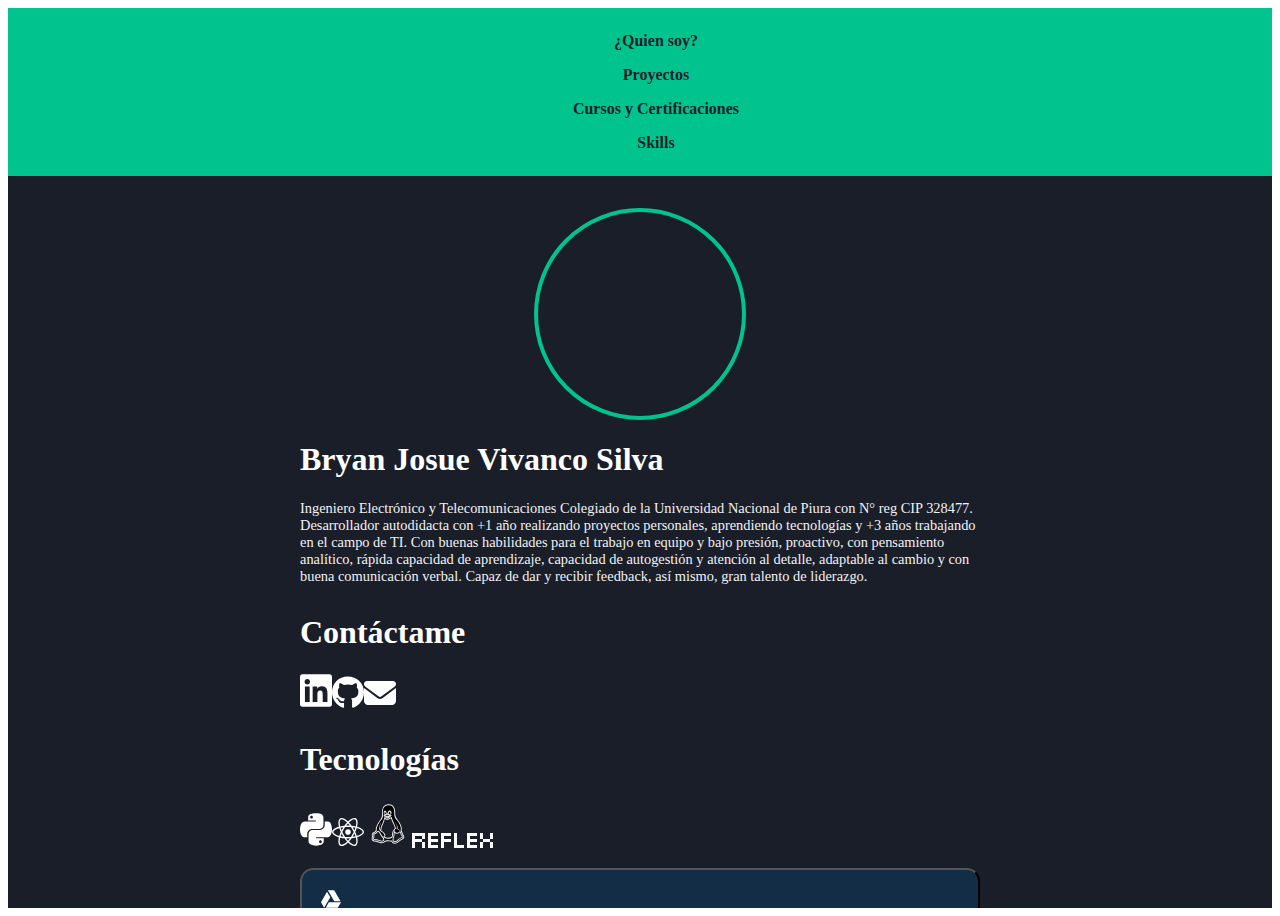
==== commit 9d8e18be: "Update certificates and tecs" ====
--- a/public/index.html
+++ b/public/index.html
@@ -1,3 +1,3 @@
-<!DOCTYPE html><html lang="en"><head><meta charSet="utf-8"/><meta name="viewport" content="width=device-width"/><title>Bryan&#x27;s Web</title><meta content="Mi portafolio web donde podrás encontrar practicamente todo sobre mí." name="description"/><meta content="images/avatar.jpg" property="og:image"/><meta content="Bryan&#x27;s Web" name="og:title"/><meta content="Mi portafolio web donde podrás encontrar practicamente todo sobre mí." name="og:description"/><meta content="website" name="og:type"/><meta content="images/avatar.jpg" name="og:image"/><meta content="summary:large:image" name="twitter:card"/><meta content="@bryanvivancos" name="twitter:site"/><meta name="next-head-count" content="11"/><link rel="preload" href="/_next/static/css/ec695f5d5d504589.css" as="style"/><link rel="stylesheet" href="/_next/static/css/ec695f5d5d504589.css" data-n-g=""/><noscript data-n-css=""></noscript><script defer="" nomodule="" src="/_next/static/chunks/polyfills-42372ed130431b0a.js"></script><script src="/_next/static/chunks/webpack-2df7a8d27de1794c.js" defer=""></script><script src="/_next/static/chunks/framework-64ad27b21261a9ce.js" defer=""></script><script src="/_next/static/chunks/main-538f0f15b6279bdb.js" defer=""></script><script src="/_next/static/chunks/pages/_app-d44818a192f76091.js" defer=""></script><script src="/_next/static/chunks/346-2c50c61a3d9c062f.js" defer=""></script><script src="/_next/static/chunks/pages/index-2cb66e8cc083832c.js" defer=""></script><script src="/_next/static/3vfB6tFicW28v92qAXzs1/_buildManifest.js" defer=""></script><script src="/_next/static/3vfB6tFicW28v92qAXzs1/_ssgManifest.js" defer=""></script></head><body><div id="__next"><script>!function(){try{var d=document.documentElement,c=d.classList;c.remove('light','dark');var e=localStorage.getItem('theme');if('system'===e||(!e&&true)){var t='(prefers-color-scheme: dark)',m=window.matchMedia(t);if(m.media!==t||m.matches){d.style.colorScheme = 'dark';c.add('dark')}else{d.style.colorScheme = 'light';c.add('light')}}else if(e){c.add(e|| '')}if(e==='light'||e==='dark')d.style.colorScheme=e}catch(e){}}()</script><style data-emotion="css 1ki6ax9">.css-1ki6ax9{font-family:Quicksand;--default-font-family:Quicksand;font-weight:400;background-color:#1A1E29;scroll-behavior:smooth!important;overflow-y:auto;height:100vh;}</style><div data-is-root-theme="true" data-accent-color="blue" data-gray-color="slate" data-has-background="true" data-panel-background="translucent" data-radius="medium" data-scaling="100%" class="radix-themes css-1ki6ax9"><style data-emotion="css 17rg0dp">.css-17rg0dp{position:fixed;width:100vw;height:0;}</style><div title="Connection Error: " class="css-17rg0dp"></div><div class="rt-Box"><style data-emotion="css 1n6u0q9">.css-1n6u0q9{display:-webkit-box;display:-webkit-flex;display:-ms-flexbox;display:flex;-webkit-align-items:center;-webkit-box-align:center;-ms-flex-align:center;align-items:center;-webkit-box-pack:center;-ms-flex-pack:center;-webkit-justify-content:center;justify-content:center;position:-webkit-sticky;position:sticky;background:#01C38E;-webkit-padding-start:1em;padding-inline-start:1em;-webkit-padding-end:1em;padding-inline-end:1em;padding-top:0.5em;padding-bottom:0.5em;z-index:999;width:100%;top:0;gap:1em;}</style><div class="rt-Flex css-1n6u0q9"><style data-emotion="css 1vm4qew">.css-1vm4qew{max-width:680px;width:100%;-webkit-box-pack:space-evenly;-ms-flex-pack:space-evenly;-webkit-justify-content:space-evenly;justify-content:space-evenly;-webkit-align-items:center;-webkit-box-align:center;-ms-flex-align:center;align-items:center;}</style><div class="rt-Flex rt-r-fd-row rt-r-ai-start rt-r-gap-3 rx-Stack css-1vm4qew"><style data-emotion="css jadc35">.css-jadc35{-webkit-text-decoration:none;text-decoration:none;font-family:Quicksand;--default-font-family:Quicksand;font-weight:700;font-size:1.1;text-align:center;color:#1A1E29;}.css-jadc35:hover{color:var(--accent-8);}</style><a data-accent-color="" class="rt-Text rt-reset rt-Link rt-underline-auto css-jadc35" href="/#me"><p class="rt-Text">¿Quien soy?</p></a><a data-accent-color="" class="rt-Text rt-reset rt-Link rt-underline-auto css-jadc35" href="/#proyectos"><p class="rt-Text">Proyectos</p></a><a data-accent-color="" class="rt-Text rt-reset rt-Link rt-underline-auto css-jadc35" href="/#cursos"><p class="rt-Text">Cursos y Certificaciones</p></a><a data-accent-color="" class="rt-Text rt-reset rt-Link rt-underline-auto css-jadc35" href="/#skills"><p class="rt-Text">Skills</p></a></div></div><style data-emotion="css 1jcclh0">.css-1jcclh0{display:-webkit-box;display:-webkit-flex;display:-ms-flexbox;display:flex;-webkit-align-items:center;-webkit-box-align:center;-ms-flex-align:center;align-items:center;-webkit-box-pack:center;-ms-flex-pack:center;-webkit-justify-content:center;justify-content:center;-webkit-margin-start:0.9em;margin-inline-start:0.9em;-webkit-margin-end:0.9em;margin-inline-end:0.9em;}</style><div class="rt-Flex css-1jcclh0"><style data-emotion="css 7x6exl">.css-7x6exl{max-width:680px;width:100%;}</style><div class="rt-Flex rt-r-fd-column rt-r-ai-start rt-r-gap-3 rx-Stack css-7x6exl"><style data-emotion="css 1dsj2ig">.css-1dsj2ig{padding-top:2em;}</style><div id="me" style="--gap:2em" class="rt-Flex rt-r-fd-column rt-r-ai-start rt-r-gap rx-Stack css-1dsj2ig"><style data-emotion="css 1emhyki">@media screen and (min-width: 0px){.css-1emhyki{grid-template-columns:1fr;}}@media screen and (min-width: 48em){.css-1emhyki{grid-template-columns:1fr 2fr;}}</style><div style="--gap:0.9em" class="rt-Grid rt-r-gtc-1 sm:rt-r-gtc-2 rt-r-jc-center rt-r-gap css-1emhyki"><style data-emotion="css gmuwbf">.css-gmuwbf{display:-webkit-box;display:-webkit-flex;display:-ms-flexbox;display:flex;-webkit-align-items:center;-webkit-box-align:center;-ms-flex-align:center;align-items:center;-webkit-box-pack:center;-ms-flex-pack:center;-webkit-justify-content:center;justify-content:center;}</style><div class="rt-Flex css-gmuwbf"><style data-emotion="css grw5p7">.css-grw5p7{color:#1A1E29;border-radius:50%;padding:2px;border:4px solid #01C38E;}@media screen and (min-width: 0px){.css-grw5p7{width:150px;height:150px;}}@media screen and (min-width: 48em){.css-grw5p7{width:200px;height:200px;}}</style><img alt="Imagen de perfil de Bryan Vivanco" src="/images/avatar.jpg" class="css-grw5p7"/></div><div class="rt-Flex rt-r-fd-column rt-r-ai-start rt-r-gap-3 rx-Stack"><style data-emotion="css 1fcilxh">.css-1fcilxh{color:#ffffff;font-family:Quicksand;--default-font-family:Quicksand;font-weight:700;}</style><h1 class="rt-Heading rt-r-size-8 css-1fcilxh">Bryan Josue Vivanco Silva</h1><style data-emotion="css 92qljd">.css-92qljd{color:#F1F2F4;font-size:0.9em;}</style><p class="rt-Text css-92qljd">Ingeniero Electrónico y Telecomunicaciones Colegiado de la Universidad Nacional de Piura con N° reg CIP 328477. 
+<!DOCTYPE html><html lang="en"><head><meta charSet="utf-8"/><meta name="viewport" content="width=device-width"/><title>Bryan&#x27;s Web</title><meta content="Mi portafolio web donde podrás encontrar practicamente todo sobre mí." name="description"/><meta content="images/avatar.jpg" property="og:image"/><meta content="Bryan&#x27;s Web" name="og:title"/><meta content="Mi portafolio web donde podrás encontrar practicamente todo sobre mí." name="og:description"/><meta content="website" name="og:type"/><meta content="images/avatar.jpg" name="og:image"/><meta content="summary:large:image" name="twitter:card"/><meta content="@bryanvivancos" name="twitter:site"/><meta name="next-head-count" content="11"/><link rel="preload" href="/_next/static/css/568ea4730074763c.css" as="style"/><link rel="stylesheet" href="/_next/static/css/568ea4730074763c.css" data-n-g=""/><noscript data-n-css=""></noscript><script defer="" nomodule="" src="/_next/static/chunks/polyfills-42372ed130431b0a.js"></script><script src="/_next/static/chunks/webpack-2df7a8d27de1794c.js" defer=""></script><script src="/_next/static/chunks/framework-64ad27b21261a9ce.js" defer=""></script><script src="/_next/static/chunks/main-538f0f15b6279bdb.js" defer=""></script><script src="/_next/static/chunks/pages/_app-348ced155f033605.js" defer=""></script><script src="/_next/static/chunks/346-2c50c61a3d9c062f.js" defer=""></script><script src="/_next/static/chunks/pages/index-f282c86b9cfb6ebd.js" defer=""></script><script src="/_next/static/5KuCeV1dU58m2FBM5-R7N/_buildManifest.js" defer=""></script><script src="/_next/static/5KuCeV1dU58m2FBM5-R7N/_ssgManifest.js" defer=""></script></head><body><div id="__next"><script>!function(){try{var d=document.documentElement,c=d.classList;c.remove('light','dark');var e=localStorage.getItem('theme');if('system'===e||(!e&&true)){var t='(prefers-color-scheme: dark)',m=window.matchMedia(t);if(m.media!==t||m.matches){d.style.colorScheme = 'dark';c.add('dark')}else{d.style.colorScheme = 'light';c.add('light')}}else if(e){c.add(e|| '')}if(e==='light'||e==='dark')d.style.colorScheme=e}catch(e){}}()</script><style data-emotion="css 1ki6ax9">.css-1ki6ax9{font-family:Quicksand;--default-font-family:Quicksand;font-weight:400;background-color:#1A1E29;scroll-behavior:smooth!important;overflow-y:auto;height:100vh;}</style><div data-is-root-theme="true" data-accent-color="blue" data-gray-color="slate" data-has-background="true" data-panel-background="translucent" data-radius="medium" data-scaling="100%" class="radix-themes css-1ki6ax9"><style data-emotion="css 17rg0dp">.css-17rg0dp{position:fixed;width:100vw;height:0;}</style><div title="Connection Error: " class="css-17rg0dp"></div><div class="rt-Box"><style data-emotion="css 1n6u0q9">.css-1n6u0q9{display:-webkit-box;display:-webkit-flex;display:-ms-flexbox;display:flex;-webkit-align-items:center;-webkit-box-align:center;-ms-flex-align:center;align-items:center;-webkit-box-pack:center;-ms-flex-pack:center;-webkit-justify-content:center;justify-content:center;position:-webkit-sticky;position:sticky;background:#01C38E;-webkit-padding-start:1em;padding-inline-start:1em;-webkit-padding-end:1em;padding-inline-end:1em;padding-top:0.5em;padding-bottom:0.5em;z-index:999;width:100%;top:0;gap:1em;}</style><div class="rt-Flex css-1n6u0q9"><style data-emotion="css 1vm4qew">.css-1vm4qew{max-width:680px;width:100%;-webkit-box-pack:space-evenly;-ms-flex-pack:space-evenly;-webkit-justify-content:space-evenly;justify-content:space-evenly;-webkit-align-items:center;-webkit-box-align:center;-ms-flex-align:center;align-items:center;}</style><div class="rt-Flex rt-r-fd-row rt-r-ai-start rt-r-gap-3 rx-Stack css-1vm4qew"><style data-emotion="css jadc35">.css-jadc35{-webkit-text-decoration:none;text-decoration:none;font-family:Quicksand;--default-font-family:Quicksand;font-weight:700;font-size:1.1;text-align:center;color:#1A1E29;}.css-jadc35:hover{color:var(--accent-8);}</style><a data-accent-color="" class="rt-Text rt-reset rt-Link rt-underline-auto css-jadc35" href="/#me"><p class="rt-Text">¿Quien soy?</p></a><a data-accent-color="" class="rt-Text rt-reset rt-Link rt-underline-auto css-jadc35" href="/#proyectos"><p class="rt-Text">Proyectos</p></a><a data-accent-color="" class="rt-Text rt-reset rt-Link rt-underline-auto css-jadc35" href="/#cursos"><p class="rt-Text">Cursos y Certificaciones</p></a><a data-accent-color="" class="rt-Text rt-reset rt-Link rt-underline-auto css-jadc35" href="/#skills"><p class="rt-Text">Skills</p></a></div></div><style data-emotion="css 1jcclh0">.css-1jcclh0{display:-webkit-box;display:-webkit-flex;display:-ms-flexbox;display:flex;-webkit-align-items:center;-webkit-box-align:center;-ms-flex-align:center;align-items:center;-webkit-box-pack:center;-ms-flex-pack:center;-webkit-justify-content:center;justify-content:center;-webkit-margin-start:0.9em;margin-inline-start:0.9em;-webkit-margin-end:0.9em;margin-inline-end:0.9em;}</style><div class="rt-Flex css-1jcclh0"><style data-emotion="css 7x6exl">.css-7x6exl{max-width:680px;width:100%;}</style><div class="rt-Flex rt-r-fd-column rt-r-ai-start rt-r-gap-3 rx-Stack css-7x6exl"><style data-emotion="css 1dsj2ig">.css-1dsj2ig{padding-top:2em;}</style><div id="me" style="--gap:2em" class="rt-Flex rt-r-fd-column rt-r-ai-start rt-r-gap rx-Stack css-1dsj2ig"><style data-emotion="css 1emhyki">@media screen and (min-width: 0px){.css-1emhyki{grid-template-columns:1fr;}}@media screen and (min-width: 48em){.css-1emhyki{grid-template-columns:1fr 2fr;}}</style><div style="--gap:0.9em" class="rt-Grid rt-r-gtc-1 sm:rt-r-gtc-2 rt-r-jc-center rt-r-gap css-1emhyki"><style data-emotion="css gmuwbf">.css-gmuwbf{display:-webkit-box;display:-webkit-flex;display:-ms-flexbox;display:flex;-webkit-align-items:center;-webkit-box-align:center;-ms-flex-align:center;align-items:center;-webkit-box-pack:center;-ms-flex-pack:center;-webkit-justify-content:center;justify-content:center;}</style><div class="rt-Flex css-gmuwbf"><style data-emotion="css grw5p7">.css-grw5p7{color:#1A1E29;border-radius:50%;padding:2px;border:4px solid #01C38E;}@media screen and (min-width: 0px){.css-grw5p7{width:150px;height:150px;}}@media screen and (min-width: 48em){.css-grw5p7{width:200px;height:200px;}}</style><img alt="Imagen de perfil de Bryan Vivanco" src="/images/avatar.jpg" class="css-grw5p7"/></div><div class="rt-Flex rt-r-fd-column rt-r-ai-start rt-r-gap-3 rx-Stack"><style data-emotion="css 1fcilxh">.css-1fcilxh{color:#ffffff;font-family:Quicksand;--default-font-family:Quicksand;font-weight:700;}</style><h1 class="rt-Heading rt-r-size-8 css-1fcilxh">Bryan Josue Vivanco Silva</h1><style data-emotion="css 92qljd">.css-92qljd{color:#F1F2F4;font-size:0.9em;}</style><p class="rt-Text css-92qljd">Ingeniero Electrónico y Telecomunicaciones Colegiado de la Universidad Nacional de Piura con N° reg CIP 328477. 
                         Desarrollador autodidacta con +1 año realizando proyectos personales, aprendiendo tecnologías y +3 años trabajando en el campo de TI. Con buenas habilidades para el trabajo en equipo y bajo presión, proactivo, con pensamiento analítico, rápida capacidad de aprendizaje, capacidad de autogestión y atención al detalle, adaptable al cambio y con buena comunicación verbal. Capaz de dar y recibir feedback, así mismo, gran talento de liderazgo.
-                    </p></div></div></div><style data-emotion="css 8atqhb">.css-8atqhb{width:100%;}</style><div class="rt-Grid rt-r-gtc-1 sm:rt-r-gtc-2 css-8atqhb"><div class="rt-Flex rt-r-fd-column rt-r-ai-start rt-r-gap-3 rx-Stack"><style data-emotion="css 17ndqxp">.css-17ndqxp{color:#ffffff;font-family:Quicksand;--default-font-family:Quicksand;font-weight:700;width:100%;margin-top:0.9em;}</style><h1 class="rt-Heading rt-r-size-6 css-17ndqxp">Contáctame</h1><style data-emotion="css 1h0nfgw">.css-1h0nfgw{width:100%;-webkit-align-items:center;-webkit-box-align:center;-ms-flex-align:center;align-items:center;gap:3em;margin-top:1em;margin-bottom:1em;}</style><div class="rt-Flex rt-r-fd-row rt-r-ai-start rt-r-jc-center sm:rt-r-jc-start rt-r-gap-3 rx-Stack css-1h0nfgw"><style data-emotion="css 9d5q8z">.css-9d5q8z{-webkit-text-decoration:none;text-decoration:none;}.css-9d5q8z:hover{color:var(--accent-8);}</style><a data-accent-color="" target="_blank" class="rt-Text rt-reset rt-Link rt-underline-auto css-9d5q8z" href="https://www.linkedin.com/in/bryan-josue-vivanco-silva-8739521bb/"><style data-emotion="css 10ovuil">.css-10ovuil{width:2em;}</style><img alt="linkedin" src="icons/linkedin.svg" class="css-10ovuil"/></a><a data-accent-color="" target="_blank" class="rt-Text rt-reset rt-Link rt-underline-auto css-9d5q8z" href="https://github.com/bryanvivancos"><img alt="github" src="icons/github.svg" class="css-10ovuil"/></a><a data-accent-color="" target="_blank" class="rt-Text rt-reset rt-Link rt-underline-auto css-9d5q8z" href="mailto:example@example.com"><img alt="mail to" src="icons/mail.svg" class="css-10ovuil"/></a></div></div><div class="rt-Flex rt-r-fd-column rt-r-ai-start rt-r-gap-3 rx-Stack"><h1 class="rt-Heading rt-r-size-6 css-17ndqxp">Tecnologías</h1><div class="rt-Flex rt-r-fd-row rt-r-ai-start rt-r-jc-center sm:rt-r-jc-start rt-r-gap-3 rx-Stack css-1h0nfgw"><img alt="skill python" src="icons/python.svg" class="css-10ovuil"/><img alt="skill react" src="icons/react.svg" class="css-10ovuil"/><style data-emotion="css 1wp9mfs">.css-1wp9mfs{width:3em;}</style><img alt="skill linux" src="icons/linux.svg" class="css-1wp9mfs"/></div></div></div><div style="--gap:0.9em" class="rt-Flex rt-r-fd-column rt-r-ai-start rt-r-gap rx-Stack css-8atqhb"><style data-emotion="css 1qg2b7m">.css-1qg2b7m{-webkit-text-decoration:none;text-decoration:none;width:100%;}.css-1qg2b7m:hover{color:var(--accent-8);}</style><a data-accent-color="" target="_blank" class="rt-Text rt-reset rt-Link rt-underline-auto css-1qg2b7m" href="https://docs.google.com/document/d/1COvjcCJE4GXUlkkSa9U6CrofLQPBkKWM/edit?usp=sharing&amp;ouid=117976139180001148882&amp;rtpof=true&amp;sd=true"><style data-emotion="css 1iht0q4">.css-1iht0q4{width:100%;height:100%;padding:0.5em;border-radius:1em;color:#F1F2F4;background-color:#132D46;text-align:start;}.css-1iht0q4:hover{background-color:#01C38E;}</style><button data-accent-color="" class="rt-reset rt-BaseButton rt-r-size-2 rt-variant-solid rt-Button css-1iht0q4"><style data-emotion="css 11g8da5">.css-11g8da5{gap:0px!important;width:100%;-webkit-align-items:start;-webkit-box-align:start;-ms-flex-align:start;align-items:start;}</style><div class="rt-Flex rt-r-fd-row rt-r-ai-start rt-r-gap-3 rx-Stack css-11g8da5"><style data-emotion="css t1mrqo">.css-t1mrqo{width:1.5em;margin:0.9em;}</style><img align="center" alt="CV desde Google Drive" src="icons/google_drive.svg" class="css-t1mrqo"/><style data-emotion="css cu0tpf">.css-cu0tpf{padding:0.5em;gap:0px!important;}</style><div style="--gap:0px !important" class="rt-Flex rt-r-fd-column rt-r-ai-start rt-r-gap rx-Stack css-cu0tpf"><style data-emotion="css 1ebmswo">.css-1ebmswo{font-family:Quicksand;--default-font-family:Quicksand;font-size:1em;color:#ffffff;}</style><p class="rt-Text css-1ebmswo">CV desde Google Drive</p><style data-emotion="css 1x6lhrf">.css-1x6lhrf{font-size:0.9em;color:#F1F2F4;}</style><p class="rt-Text css-1x6lhrf">Curriculum desde Google Drive</p></div></div></button></a><a data-accent-color="" target="_blank" class="rt-Text rt-reset rt-Link rt-underline-auto css-1qg2b7m" href="https://docs.google.com/document/d/1-HQzm3XRZhPyWru5ViaSeCmuRuVj-9RO/edit?usp=sharing&amp;ouid=117976139180001148882&amp;rtpof=true&amp;sd=true"><button data-accent-color="" class="rt-reset rt-BaseButton rt-r-size-2 rt-variant-solid rt-Button css-1iht0q4"><div class="rt-Flex rt-r-fd-row rt-r-ai-start rt-r-gap-3 rx-Stack css-11g8da5"><img align="center" alt="CV from Google Drive" src="icons/google_drive.svg" class="css-t1mrqo"/><div style="--gap:0px !important" class="rt-Flex rt-r-fd-column rt-r-ai-start rt-r-gap rx-Stack css-cu0tpf"><p class="rt-Text css-1ebmswo">CV from Google Drive</p><p class="rt-Text css-1x6lhrf">EN-US Resume from Google Drive</p></div></div></button></a><div id="proyectos" class="rt-Flex rt-r-fd-column rt-r-ai-start rt-r-gap-3 rx-Stack css-8atqhb"><h1 class="rt-Heading rt-r-size-6 css-17ndqxp">Proyectos</h1><a data-accent-color="" target="_blank" class="rt-Text rt-reset rt-Link rt-underline-auto css-1qg2b7m" href="https://github.com/bryanvivancos/album_project"><button data-accent-color="" class="rt-reset rt-BaseButton rt-r-size-2 rt-variant-solid rt-Button css-1iht0q4"><div class="rt-Flex rt-r-fd-row rt-r-ai-start rt-r-gap-3 rx-Stack css-11g8da5"><img align="center" alt="ALBUM/CATALOG PROJECT" src="icons/github.svg" class="css-t1mrqo"/><div style="--gap:0px !important" class="rt-Flex rt-r-fd-column rt-r-ai-start rt-r-gap rx-Stack css-cu0tpf"><p class="rt-Text css-1ebmswo">ALBUM/CATALOG PROJECT</p><p class="rt-Text css-1x6lhrf">Plataforma CRUD con Python que interactúa con una base de datos en SUPABASE</p></div></div></button></a><a data-accent-color="" target="_blank" class="rt-Text rt-reset rt-Link rt-underline-auto css-1qg2b7m" href="https://github.com/bryanvivancos/backend_exercise_py"><button data-accent-color="" class="rt-reset rt-BaseButton rt-r-size-2 rt-variant-solid rt-Button css-1iht0q4"><div class="rt-Flex rt-r-fd-row rt-r-ai-start rt-r-gap-3 rx-Stack css-11g8da5"><img align="center" alt="PYTHON BACKEND CON FASTAPI Y MONGODB" src="icons/github.svg" class="css-t1mrqo"/><div style="--gap:0px !important" class="rt-Flex rt-r-fd-column rt-r-ai-start rt-r-gap rx-Stack css-cu0tpf"><p class="rt-Text css-1ebmswo">PYTHON BACKEND CON FASTAPI Y MONGODB</p><p class="rt-Text css-1x6lhrf">Ejercicio de un Backend en Python usando las tecnologías de FastAPI y MongoDB</p></div></div></button></a><a data-accent-color="" target="_blank" class="rt-Text rt-reset rt-Link rt-underline-auto css-1qg2b7m" href="https://github.com/bryanvivancos/formularioweb_a_pdf"><button data-accent-color="" class="rt-reset rt-BaseButton rt-r-size-2 rt-variant-solid rt-Button css-1iht0q4"><div class="rt-Flex rt-r-fd-row rt-r-ai-start rt-r-gap-3 rx-Stack css-11g8da5"><img align="center" alt="DE FORMULARIO WEB A WORD - PYTHON" src="icons/github.svg" class="css-t1mrqo"/><div style="--gap:0px !important" class="rt-Flex rt-r-fd-column rt-r-ai-start rt-r-gap rx-Stack css-cu0tpf"><p class="rt-Text css-1ebmswo">DE FORMULARIO WEB A WORD - PYTHON</p><p class="rt-Text css-1x6lhrf">Proyecto que automatiza el llenado de un Formato Word con las respuestas de un Formulario WEB</p></div></div></button></a><a data-accent-color="" target="_blank" class="rt-Text rt-reset rt-Link rt-underline-auto css-1qg2b7m" href="https://github.com/bryanvivancos/python_crash_course/tree/main/generating_data/chapter_15"><button data-accent-color="" class="rt-reset rt-BaseButton rt-r-size-2 rt-variant-solid rt-Button css-1iht0q4"><div class="rt-Flex rt-r-fd-row rt-r-ai-start rt-r-gap-3 rx-Stack css-11g8da5"><img align="center" alt="GENERATING DATA - PYTHON" src="icons/github.svg" class="css-t1mrqo"/><div style="--gap:0px !important" class="rt-Flex rt-r-fd-column rt-r-ai-start rt-r-gap rx-Stack css-cu0tpf"><p class="rt-Text css-1ebmswo">GENERATING DATA - PYTHON</p><p class="rt-Text css-1x6lhrf">Proyecto que se encarga de generar data para visualizarla y analizarla</p></div></div></button></a><a data-accent-color="" target="_blank" class="rt-Text rt-reset rt-Link rt-underline-auto css-1qg2b7m" href="https://github.com/bryanvivancos/python_crash_course/tree/main/web_applications"><button data-accent-color="" class="rt-reset rt-BaseButton rt-r-size-2 rt-variant-solid rt-Button css-1iht0q4"><div class="rt-Flex rt-r-fd-row rt-r-ai-start rt-r-gap-3 rx-Stack css-11g8da5"><img align="center" alt="GETTING STARTED WITH DJANGO - PYTHON" src="icons/github.svg" class="css-t1mrqo"/><div style="--gap:0px !important" class="rt-Flex rt-r-fd-column rt-r-ai-start rt-r-gap rx-Stack css-cu0tpf"><p class="rt-Text css-1ebmswo">GETTING STARTED WITH DJANGO - PYTHON</p><p class="rt-Text css-1x6lhrf">Primeros pasos para crear una aplicación web con Django </p></div></div></button></a><a data-accent-color="" target="_blank" class="rt-Text rt-reset rt-Link rt-underline-auto css-1qg2b7m" href="https://github.com/bryanvivancos/x_FollowCard"><button data-accent-color="" class="rt-reset rt-BaseButton rt-r-size-2 rt-variant-solid rt-Button css-1iht0q4"><div class="rt-Flex rt-r-fd-row rt-r-ai-start rt-r-gap-3 rx-Stack css-11g8da5"><img align="center" alt="X FOLLOW CARD - REACT" src="icons/github.svg" class="css-t1mrqo"/><div style="--gap:0px !important" class="rt-Flex rt-r-fd-column rt-r-ai-start rt-r-gap rx-Stack css-cu0tpf"><p class="rt-Text css-1ebmswo">X FOLLOW CARD - REACT</p><p class="rt-Text css-1x6lhrf">Plantilla que simula la tarjeta de seguido/dejar de seguir de la plataforma X(antes Twitter)</p></div></div></button></a></div><div id="cursos" class="rt-Flex rt-r-fd-column rt-r-ai-start rt-r-gap-3 rx-Stack css-8atqhb"><h1 class="rt-Heading rt-r-size-6 css-17ndqxp">Cursos y Certificaciones</h1><a data-accent-color="" target="_blank" class="rt-Text rt-reset rt-Link rt-underline-auto css-1qg2b7m" href="https://drive.google.com/file/d/1_uIvmFr-5gnHRUNZt-9g1iPz8RihqT2P/view?usp=drive_link"><button data-accent-color="" class="rt-reset rt-BaseButton rt-r-size-2 rt-variant-solid rt-Button css-1iht0q4"><div class="rt-Flex rt-r-fd-row rt-r-ai-start rt-r-gap-3 rx-Stack css-11g8da5"><img align="center" alt="Applied Data Science with Python" src="icons/certificate.svg" class="css-t1mrqo"/><div style="--gap:0px !important" class="rt-Flex rt-r-fd-column rt-r-ai-start rt-r-gap rx-Stack css-cu0tpf"><p class="rt-Text css-1ebmswo">Applied Data Science with Python</p><p class="rt-Text css-1x6lhrf">IBM Course Level 2</p></div></div></button></a><a data-accent-color="" target="_blank" class="rt-Text rt-reset rt-Link rt-underline-auto css-1qg2b7m" href="https://drive.google.com/file/d/1yAZ65befZdZZCEq8w0S6u3KM-Ob8i9Yx/view?usp=drive_link"><button data-accent-color="" class="rt-reset rt-BaseButton rt-r-size-2 rt-variant-solid rt-Button css-1iht0q4"><div class="rt-Flex rt-r-fd-row rt-r-ai-start rt-r-gap-3 rx-Stack css-11g8da5"><img align="center" alt="Python for Data Science" src="icons/certificate.svg" class="css-t1mrqo"/><div style="--gap:0px !important" class="rt-Flex rt-r-fd-column rt-r-ai-start rt-r-gap rx-Stack css-cu0tpf"><p class="rt-Text css-1ebmswo">Python for Data Science</p><p class="rt-Text css-1x6lhrf">IBM Course</p></div></div></button></a><a data-accent-color="" target="_blank" class="rt-Text rt-reset rt-Link rt-underline-auto css-1qg2b7m" href="https://drive.google.com/file/d/1pJ2FgzF0RkfBY6zAXdOM1G8Q5ofz6ofA/view?usp=drive_link"><button data-accent-color="" class="rt-reset rt-BaseButton rt-r-size-2 rt-variant-solid rt-Button css-1iht0q4"><div class="rt-Flex rt-r-fd-row rt-r-ai-start rt-r-gap-3 rx-Stack css-11g8da5"><img align="center" alt="Data Analysis Using Python" src="icons/certificate.svg" class="css-t1mrqo"/><div style="--gap:0px !important" class="rt-Flex rt-r-fd-column rt-r-ai-start rt-r-gap rx-Stack css-cu0tpf"><p class="rt-Text css-1ebmswo">Data Analysis Using Python</p><p class="rt-Text css-1x6lhrf">IBM Course</p></div></div></button></a><a data-accent-color="" target="_blank" class="rt-Text rt-reset rt-Link rt-underline-auto css-1qg2b7m" href="https://drive.google.com/file/d/1bMeBuiXnzHr2oBEJBVhSZeTddyDEajQh/view?usp=drive_link"><button data-accent-color="" class="rt-reset rt-BaseButton rt-r-size-2 rt-variant-solid rt-Button css-1iht0q4"><div class="rt-Flex rt-r-fd-row rt-r-ai-start rt-r-gap-3 rx-Stack css-11g8da5"><img align="center" alt="Data Visualization Using Python" src="icons/certificate.svg" class="css-t1mrqo"/><div style="--gap:0px !important" class="rt-Flex rt-r-fd-column rt-r-ai-start rt-r-gap rx-Stack css-cu0tpf"><p class="rt-Text css-1ebmswo">Data Visualization Using Python</p><p class="rt-Text css-1x6lhrf">IBM Course</p></div></div></button></a><a data-accent-color="" target="_blank" class="rt-Text rt-reset rt-Link rt-underline-auto css-1qg2b7m" href="https://drive.google.com/file/d/1wwGnsUsofVXpkxNwbygFpsABEJjYh_eA/view?usp=sharing"><button data-accent-color="" class="rt-reset rt-BaseButton rt-r-size-2 rt-variant-solid rt-Button css-1iht0q4"><div class="rt-Flex rt-r-fd-row rt-r-ai-start rt-r-gap-3 rx-Stack css-11g8da5"><img align="center" alt="Data Science For Business" src="icons/certificate.svg" class="css-t1mrqo"/><div style="--gap:0px !important" class="rt-Flex rt-r-fd-column rt-r-ai-start rt-r-gap rx-Stack css-cu0tpf"><p class="rt-Text css-1ebmswo">Data Science For Business</p><p class="rt-Text css-1x6lhrf">Tu primera semana como Data Scientist</p></div></div></button></a><a data-accent-color="" target="_blank" class="rt-Text rt-reset rt-Link rt-underline-auto css-1qg2b7m" href="https://drive.google.com/file/d/1IY8a3koFBj9LXOB8GCmOxS-8oduj26Lj/view?usp=sharing"><button data-accent-color="" class="rt-reset rt-BaseButton rt-r-size-2 rt-variant-solid rt-Button css-1iht0q4"><div class="rt-Flex rt-r-fd-row rt-r-ai-start rt-r-gap-3 rx-Stack css-11g8da5"><img align="center" alt="CIETSI - COLEGIO DE INGENIEROS, CD - PIURA" src="icons/certificate.svg" class="css-t1mrqo"/><div style="--gap:0px !important" class="rt-Flex rt-r-fd-column rt-r-ai-start rt-r-gap rx-Stack css-cu0tpf"><p class="rt-Text css-1ebmswo">CIETSI - COLEGIO DE INGENIEROS, CD - PIURA</p><p class="rt-Text css-1x6lhrf">Implementación de una base de datos con SQL SERVER 2022</p></div></div></button></a><a data-accent-color="" target="_blank" class="rt-Text rt-reset rt-Link rt-underline-auto css-1qg2b7m" href="https://docs.google.com/document/d/1COvjcCJE4GXUlkkSa9U6CrofLQPBkKWM/edit?usp=sharing&amp;ouid=117976139180001148882&amp;rtpof=true&amp;sd=true"><button data-accent-color="" class="rt-reset rt-BaseButton rt-r-size-2 rt-variant-solid rt-Button css-1iht0q4"><div class="rt-Flex rt-r-fd-row rt-r-ai-start rt-r-gap-3 rx-Stack css-11g8da5"><img align="center" alt="UDEMY" src="icons/certificate.svg" class="css-t1mrqo"/><div style="--gap:0px !important" class="rt-Flex rt-r-fd-column rt-r-ai-start rt-r-gap rx-Stack css-cu0tpf"><p class="rt-Text css-1ebmswo">UDEMY</p><p class="rt-Text css-1x6lhrf">Desarrollo Web - HTML, CSS, JAVASCRIPT</p></div></div></button></a><a data-accent-color="" target="_blank" class="rt-Text rt-reset rt-Link rt-underline-auto css-1qg2b7m" href="https://drive.google.com/file/d/1izHdLPAQCJFODG4YwkWHxt5iDhoqjEMs/view?usp=sharing"><button data-accent-color="" class="rt-reset rt-BaseButton rt-r-size-2 rt-variant-solid rt-Button css-1iht0q4"><div class="rt-Flex rt-r-fd-row rt-r-ai-start rt-r-gap-3 rx-Stack css-11g8da5"><img align="center" alt="CISCO NETACAD" src="icons/certificate.svg" class="css-t1mrqo"/><div style="--gap:0px !important" class="rt-Flex rt-r-fd-column rt-r-ai-start rt-r-gap rx-Stack css-cu0tpf"><p class="rt-Text css-1ebmswo">CISCO NETACAD</p><p class="rt-Text css-1x6lhrf">NDG Linux Essentials</p></div></div></button></a></div><div id="skills" class="rt-Flex rt-r-fd-column rt-r-ai-start rt-r-gap-3 rx-Stack css-8atqhb"><h1 class="rt-Heading rt-r-size-6 css-17ndqxp">Skills Adicionales</h1><div class="rt-Flex rt-r-fd-row rt-r-ai-start rt-r-jc-center sm:rt-r-jc-start rt-r-gap-3 rx-Stack css-1h0nfgw"><img alt="skill adicional html" src="icons/html.svg" class="css-10ovuil"/><img alt="skill adicional css" src="icons/css.svg" class="css-10ovuil"/><img alt="skill adicional javascript" src="icons/javascript.svg" class="css-10ovuil"/><img alt="skill django" src="icons/django.svg" class="css-1wp9mfs"/></div></div></div><style data-emotion="css wvw3np">.css-wvw3np{width:100%;-webkit-padding-start:2em;padding-inline-start:2em;-webkit-padding-end:2em;padding-inline-end:2em;padding-bottom:2em;font-size:0.7em;color:#A3ABB2;}</style><div style="--gap:0px !important" class="rt-Flex rt-r-fd-column rt-r-ai-center rt-r-gap rx-Stack css-wvw3np"><a data-accent-color="" target="_blank" class="rt-Text rt-reset rt-Link rt-underline-auto css-9d5q8z" href="https://github.com/bryanvivancos/portfolio_web"><style data-emotion="css 1l3bq7l">.css-1l3bq7l{text-align:center;color:#A3ABB2;}.css-1l3bq7l:hover{color:#01C38E;}</style><p class="rt-Text css-1l3bq7l">© 2020-2025 BY BRYAN JOSUE VIVANCO SILVA</p></a><style data-emotion="css xi606m">.css-xi606m{text-align:center;}</style><p class="rt-Text css-xi606m">PIURA PERÚ</p></div></div></div></div></div></div><script id="__NEXT_DATA__" type="application/json">{"props":{"pageProps":{}},"page":"/","query":{},"buildId":"3vfB6tFicW28v92qAXzs1","nextExport":true,"autoExport":true,"isFallback":false,"scriptLoader":[]}</script></body></html>+                    </p></div></div></div><style data-emotion="css 8atqhb">.css-8atqhb{width:100%;}</style><div class="rt-Grid rt-r-gtc-1 sm:rt-r-gtc-2 css-8atqhb"><div class="rt-Flex rt-r-fd-column rt-r-ai-start rt-r-gap-3 rx-Stack"><style data-emotion="css 17ndqxp">.css-17ndqxp{color:#ffffff;font-family:Quicksand;--default-font-family:Quicksand;font-weight:700;width:100%;margin-top:0.9em;}</style><h1 class="rt-Heading rt-r-size-6 css-17ndqxp">Contáctame</h1><style data-emotion="css 12evwv7">.css-12evwv7{width:100%;-webkit-align-items:center;-webkit-box-align:center;-ms-flex-align:center;align-items:center;gap:2em;margin-top:1em;margin-bottom:1em;}</style><div class="rt-Flex rt-r-fd-row rt-r-ai-start rt-r-jc-center sm:rt-r-jc-start rt-r-gap-3 rx-Stack css-12evwv7"><style data-emotion="css 9d5q8z">.css-9d5q8z{-webkit-text-decoration:none;text-decoration:none;}.css-9d5q8z:hover{color:var(--accent-8);}</style><a data-accent-color="" target="_blank" class="rt-Text rt-reset rt-Link rt-underline-auto css-9d5q8z" href="https://www.linkedin.com/in/bryan-josue-vivanco-silva-8739521bb/"><style data-emotion="css 10ovuil">.css-10ovuil{width:2em;}</style><img alt="linkedin" src="icons/linkedin.svg" class="css-10ovuil"/></a><a data-accent-color="" target="_blank" class="rt-Text rt-reset rt-Link rt-underline-auto css-9d5q8z" href="https://github.com/bryanvivancos"><img alt="github" src="icons/github.svg" class="css-10ovuil"/></a><a data-accent-color="" target="_blank" class="rt-Text rt-reset rt-Link rt-underline-auto css-9d5q8z" href="mailto:example@example.com"><img alt="mail to" src="icons/mail.svg" class="css-10ovuil"/></a></div></div><div class="rt-Flex rt-r-fd-column rt-r-ai-start rt-r-gap-3 rx-Stack"><h1 class="rt-Heading rt-r-size-6 css-17ndqxp">Tecnologías</h1><div class="rt-Flex rt-r-fd-row rt-r-ai-start rt-r-jc-center sm:rt-r-jc-start rt-r-gap-3 rx-Stack css-12evwv7"><img alt="skill python" src="icons/python.svg" class="css-10ovuil"/><img alt="skill react" src="icons/react.svg" class="css-10ovuil"/><style data-emotion="css 1wp9mfs">.css-1wp9mfs{width:3em;}</style><img alt="skill linux" src="icons/linux.svg" class="css-1wp9mfs"/><img alt="skill reflex" src="icons/reflex.svg"/></div></div></div><div style="--gap:0.9em" class="rt-Flex rt-r-fd-column rt-r-ai-start rt-r-gap rx-Stack css-8atqhb"><style data-emotion="css 1qg2b7m">.css-1qg2b7m{-webkit-text-decoration:none;text-decoration:none;width:100%;}.css-1qg2b7m:hover{color:var(--accent-8);}</style><a data-accent-color="" target="_blank" class="rt-Text rt-reset rt-Link rt-underline-auto css-1qg2b7m" href="https://docs.google.com/document/d/1COvjcCJE4GXUlkkSa9U6CrofLQPBkKWM/edit?usp=sharing&amp;ouid=117976139180001148882&amp;rtpof=true&amp;sd=true"><style data-emotion="css 1iht0q4">.css-1iht0q4{width:100%;height:100%;padding:0.5em;border-radius:1em;color:#F1F2F4;background-color:#132D46;text-align:start;}.css-1iht0q4:hover{background-color:#01C38E;}</style><button data-accent-color="" class="rt-reset rt-BaseButton rt-r-size-2 rt-variant-solid rt-Button css-1iht0q4"><style data-emotion="css 11g8da5">.css-11g8da5{gap:0px!important;width:100%;-webkit-align-items:start;-webkit-box-align:start;-ms-flex-align:start;align-items:start;}</style><div class="rt-Flex rt-r-fd-row rt-r-ai-start rt-r-gap-3 rx-Stack css-11g8da5"><style data-emotion="css t1mrqo">.css-t1mrqo{width:1.5em;margin:0.9em;}</style><img align="center" alt="CV desde Google Drive" src="icons/google_drive.svg" class="css-t1mrqo"/><style data-emotion="css cu0tpf">.css-cu0tpf{padding:0.5em;gap:0px!important;}</style><div style="--gap:0px !important" class="rt-Flex rt-r-fd-column rt-r-ai-start rt-r-gap rx-Stack css-cu0tpf"><style data-emotion="css 1ebmswo">.css-1ebmswo{font-family:Quicksand;--default-font-family:Quicksand;font-size:1em;color:#ffffff;}</style><p class="rt-Text css-1ebmswo">CV desde Google Drive</p><style data-emotion="css 1x6lhrf">.css-1x6lhrf{font-size:0.9em;color:#F1F2F4;}</style><p class="rt-Text css-1x6lhrf">Curriculum desde Google Drive</p></div></div></button></a><a data-accent-color="" target="_blank" class="rt-Text rt-reset rt-Link rt-underline-auto css-1qg2b7m" href="https://docs.google.com/document/d/1-HQzm3XRZhPyWru5ViaSeCmuRuVj-9RO/edit?usp=sharing&amp;ouid=117976139180001148882&amp;rtpof=true&amp;sd=true"><button data-accent-color="" class="rt-reset rt-BaseButton rt-r-size-2 rt-variant-solid rt-Button css-1iht0q4"><div class="rt-Flex rt-r-fd-row rt-r-ai-start rt-r-gap-3 rx-Stack css-11g8da5"><img align="center" alt="CV from Google Drive" src="icons/google_drive.svg" class="css-t1mrqo"/><div style="--gap:0px !important" class="rt-Flex rt-r-fd-column rt-r-ai-start rt-r-gap rx-Stack css-cu0tpf"><p class="rt-Text css-1ebmswo">CV from Google Drive</p><p class="rt-Text css-1x6lhrf">EN-US Resume from Google Drive</p></div></div></button></a><div id="proyectos" class="rt-Flex rt-r-fd-column rt-r-ai-start rt-r-gap-3 rx-Stack css-8atqhb"><h1 class="rt-Heading rt-r-size-6 css-17ndqxp">Proyectos</h1><a data-accent-color="" target="_blank" class="rt-Text rt-reset rt-Link rt-underline-auto css-1qg2b7m" href="https://github.com/bryanvivancos/control-asist"><button data-accent-color="" class="rt-reset rt-BaseButton rt-r-size-2 rt-variant-solid rt-Button css-1iht0q4"><div class="rt-Flex rt-r-fd-row rt-r-ai-start rt-r-gap-3 rx-Stack css-11g8da5"><img align="center" alt="ASSIST CONTROL PROJECT" src="icons/github.svg" class="css-t1mrqo"/><div style="--gap:0px !important" class="rt-Flex rt-r-fd-column rt-r-ai-start rt-r-gap rx-Stack css-cu0tpf"><p class="rt-Text css-1ebmswo">ASSIST CONTROL PROJECT</p><p class="rt-Text css-1x6lhrf">Proyecto para llevar un control de asistencia de colaboradores de una empresa con PYTHON, DJANGO y SQL SERVER</p></div></div></button></a><a data-accent-color="" target="_blank" class="rt-Text rt-reset rt-Link rt-underline-auto css-1qg2b7m" href="https://github.com/bryanvivancos/album_project"><button data-accent-color="" class="rt-reset rt-BaseButton rt-r-size-2 rt-variant-solid rt-Button css-1iht0q4"><div class="rt-Flex rt-r-fd-row rt-r-ai-start rt-r-gap-3 rx-Stack css-11g8da5"><img align="center" alt="ALBUM/CATALOG PROJECT" src="icons/github.svg" class="css-t1mrqo"/><div style="--gap:0px !important" class="rt-Flex rt-r-fd-column rt-r-ai-start rt-r-gap rx-Stack css-cu0tpf"><p class="rt-Text css-1ebmswo">ALBUM/CATALOG PROJECT</p><p class="rt-Text css-1x6lhrf">Plataforma CRUD con Python que interactúa con una base de datos en SUPABASE</p></div></div></button></a><a data-accent-color="" target="_blank" class="rt-Text rt-reset rt-Link rt-underline-auto css-1qg2b7m" href="https://github.com/bryanvivancos/backend_exercise_py"><button data-accent-color="" class="rt-reset rt-BaseButton rt-r-size-2 rt-variant-solid rt-Button css-1iht0q4"><div class="rt-Flex rt-r-fd-row rt-r-ai-start rt-r-gap-3 rx-Stack css-11g8da5"><img align="center" alt="PYTHON BACKEND CON FASTAPI Y MONGODB" src="icons/github.svg" class="css-t1mrqo"/><div style="--gap:0px !important" class="rt-Flex rt-r-fd-column rt-r-ai-start rt-r-gap rx-Stack css-cu0tpf"><p class="rt-Text css-1ebmswo">PYTHON BACKEND CON FASTAPI Y MONGODB</p><p class="rt-Text css-1x6lhrf">Ejercicio de un Backend en Python usando las tecnologías de FastAPI y MongoDB</p></div></div></button></a><a data-accent-color="" target="_blank" class="rt-Text rt-reset rt-Link rt-underline-auto css-1qg2b7m" href="https://github.com/bryanvivancos/formularioweb_a_pdf"><button data-accent-color="" class="rt-reset rt-BaseButton rt-r-size-2 rt-variant-solid rt-Button css-1iht0q4"><div class="rt-Flex rt-r-fd-row rt-r-ai-start rt-r-gap-3 rx-Stack css-11g8da5"><img align="center" alt="DE FORMULARIO WEB A WORD - PYTHON" src="icons/github.svg" class="css-t1mrqo"/><div style="--gap:0px !important" class="rt-Flex rt-r-fd-column rt-r-ai-start rt-r-gap rx-Stack css-cu0tpf"><p class="rt-Text css-1ebmswo">DE FORMULARIO WEB A WORD - PYTHON</p><p class="rt-Text css-1x6lhrf">Proyecto que automatiza el llenado de un Formato Word con las respuestas de un Formulario WEB</p></div></div></button></a><a data-accent-color="" target="_blank" class="rt-Text rt-reset rt-Link rt-underline-auto css-1qg2b7m" href="https://github.com/bryanvivancos/python_crash_course/tree/main/generating_data/chapter_15"><button data-accent-color="" class="rt-reset rt-BaseButton rt-r-size-2 rt-variant-solid rt-Button css-1iht0q4"><div class="rt-Flex rt-r-fd-row rt-r-ai-start rt-r-gap-3 rx-Stack css-11g8da5"><img align="center" alt="GENERATING DATA - PYTHON" src="icons/github.svg" class="css-t1mrqo"/><div style="--gap:0px !important" class="rt-Flex rt-r-fd-column rt-r-ai-start rt-r-gap rx-Stack css-cu0tpf"><p class="rt-Text css-1ebmswo">GENERATING DATA - PYTHON</p><p class="rt-Text css-1x6lhrf">Proyecto que se encarga de generar data para visualizarla y analizarla</p></div></div></button></a><a data-accent-color="" target="_blank" class="rt-Text rt-reset rt-Link rt-underline-auto css-1qg2b7m" href="https://github.com/bryanvivancos/python_crash_course/tree/main/web_applications"><button data-accent-color="" class="rt-reset rt-BaseButton rt-r-size-2 rt-variant-solid rt-Button css-1iht0q4"><div class="rt-Flex rt-r-fd-row rt-r-ai-start rt-r-gap-3 rx-Stack css-11g8da5"><img align="center" alt="GETTING STARTED WITH DJANGO - PYTHON" src="icons/github.svg" class="css-t1mrqo"/><div style="--gap:0px !important" class="rt-Flex rt-r-fd-column rt-r-ai-start rt-r-gap rx-Stack css-cu0tpf"><p class="rt-Text css-1ebmswo">GETTING STARTED WITH DJANGO - PYTHON</p><p class="rt-Text css-1x6lhrf">Primeros pasos para crear una aplicación web con Django </p></div></div></button></a><a data-accent-color="" target="_blank" class="rt-Text rt-reset rt-Link rt-underline-auto css-1qg2b7m" href="https://github.com/bryanvivancos/x_FollowCard"><button data-accent-color="" class="rt-reset rt-BaseButton rt-r-size-2 rt-variant-solid rt-Button css-1iht0q4"><div class="rt-Flex rt-r-fd-row rt-r-ai-start rt-r-gap-3 rx-Stack css-11g8da5"><img align="center" alt="X FOLLOW CARD - REACT" src="icons/github.svg" class="css-t1mrqo"/><div style="--gap:0px !important" class="rt-Flex rt-r-fd-column rt-r-ai-start rt-r-gap rx-Stack css-cu0tpf"><p class="rt-Text css-1ebmswo">X FOLLOW CARD - REACT</p><p class="rt-Text css-1x6lhrf">Plantilla que simula la tarjeta de seguido/dejar de seguir de la plataforma X(antes Twitter)</p></div></div></button></a></div><div id="cursos" class="rt-Flex rt-r-fd-column rt-r-ai-start rt-r-gap-3 rx-Stack css-8atqhb"><h1 class="rt-Heading rt-r-size-6 css-17ndqxp">Cursos y Certificaciones</h1><a data-accent-color="" target="_blank" class="rt-Text rt-reset rt-Link rt-underline-auto css-1qg2b7m" href="https://drive.google.com/file/d/1HWUNXAzvusH7xV4jZ36yOpyZCdfejkB8/view?usp=sharing"><button data-accent-color="" class="rt-reset rt-BaseButton rt-r-size-2 rt-variant-solid rt-Button css-1iht0q4"><div class="rt-Flex rt-r-fd-row rt-r-ai-start rt-r-gap-3 rx-Stack css-11g8da5"><img align="center" alt="WEB COMPONENTS CON JAVASCRIPT " src="icons/certificate.svg" class="css-t1mrqo"/><div style="--gap:0px !important" class="rt-Flex rt-r-fd-column rt-r-ai-start rt-r-gap rx-Stack css-cu0tpf"><p class="rt-Text css-1ebmswo">WEB COMPONENTS CON JAVASCRIPT </p><p class="rt-Text css-1x6lhrf">Platzi</p></div></div></button></a><a data-accent-color="" target="_blank" class="rt-Text rt-reset rt-Link rt-underline-auto css-1qg2b7m" href="https://drive.google.com/file/d/1dI9_KsUwhDqZ0SlyLDTcl_A8aWJFN7Pz/view?usp=sharing"><button data-accent-color="" class="rt-reset rt-BaseButton rt-r-size-2 rt-variant-solid rt-Button css-1iht0q4"><div class="rt-Flex rt-r-fd-row rt-r-ai-start rt-r-gap-3 rx-Stack css-11g8da5"><img align="center" alt="CONSUMO DE API REST CON JAVASCRIPT" src="icons/certificate.svg" class="css-t1mrqo"/><div style="--gap:0px !important" class="rt-Flex rt-r-fd-column rt-r-ai-start rt-r-gap rx-Stack css-cu0tpf"><p class="rt-Text css-1ebmswo">CONSUMO DE API REST CON JAVASCRIPT</p><p class="rt-Text css-1x6lhrf">Platzi</p></div></div></button></a><a data-accent-color="" target="_blank" class="rt-Text rt-reset rt-Link rt-underline-auto css-1qg2b7m" href="https://drive.google.com/file/d/1E7SvIIDxxe9-MIvXdCfREDsPkDZjUidO/view?usp=sharing"><button data-accent-color="" class="rt-reset rt-BaseButton rt-r-size-2 rt-variant-solid rt-Button css-1iht0q4"><div class="rt-Flex rt-r-fd-row rt-r-ai-start rt-r-gap-3 rx-Stack css-11g8da5"><img align="center" alt="INTRODUCCION AL DESARROLLO BACKEND" src="icons/certificate.svg" class="css-t1mrqo"/><div style="--gap:0px !important" class="rt-Flex rt-r-fd-column rt-r-ai-start rt-r-gap rx-Stack css-cu0tpf"><p class="rt-Text css-1ebmswo">INTRODUCCION AL DESARROLLO BACKEND</p><p class="rt-Text css-1x6lhrf">Platzi</p></div></div></button></a><a data-accent-color="" target="_blank" class="rt-Text rt-reset rt-Link rt-underline-auto css-1qg2b7m" href="https://drive.google.com/file/d/1Z-uic7TwvXKRslZlmc3grf-6kxoxkIl4/view?usp=sharing"><button data-accent-color="" class="rt-reset rt-BaseButton rt-r-size-2 rt-variant-solid rt-Button css-1iht0q4"><div class="rt-Flex rt-r-fd-row rt-r-ai-start rt-r-gap-3 rx-Stack css-11g8da5"><img align="center" alt="JAVASCRIPT: MANIPULACIÓN DEL DOM" src="icons/certificate.svg" class="css-t1mrqo"/><div style="--gap:0px !important" class="rt-Flex rt-r-fd-column rt-r-ai-start rt-r-gap rx-Stack css-cu0tpf"><p class="rt-Text css-1ebmswo">JAVASCRIPT: MANIPULACIÓN DEL DOM</p><p class="rt-Text css-1x6lhrf">Platzi</p></div></div></button></a><a data-accent-color="" target="_blank" class="rt-Text rt-reset rt-Link rt-underline-auto css-1qg2b7m" href="https://drive.google.com/file/d/1_uIvmFr-5gnHRUNZt-9g1iPz8RihqT2P/view?usp=drive_link"><button data-accent-color="" class="rt-reset rt-BaseButton rt-r-size-2 rt-variant-solid rt-Button css-1iht0q4"><div class="rt-Flex rt-r-fd-row rt-r-ai-start rt-r-gap-3 rx-Stack css-11g8da5"><img align="center" alt="APPLIED DATA WITH PYTHON" src="icons/certificate.svg" class="css-t1mrqo"/><div style="--gap:0px !important" class="rt-Flex rt-r-fd-column rt-r-ai-start rt-r-gap rx-Stack css-cu0tpf"><p class="rt-Text css-1ebmswo">APPLIED DATA WITH PYTHON</p><p class="rt-Text css-1x6lhrf">IBM Course Level 2</p></div></div></button></a><a data-accent-color="" target="_blank" class="rt-Text rt-reset rt-Link rt-underline-auto css-1qg2b7m" href="https://drive.google.com/file/d/1IY8a3koFBj9LXOB8GCmOxS-8oduj26Lj/view?usp=sharing"><button data-accent-color="" class="rt-reset rt-BaseButton rt-r-size-2 rt-variant-solid rt-Button css-1iht0q4"><div class="rt-Flex rt-r-fd-row rt-r-ai-start rt-r-gap-3 rx-Stack css-11g8da5"><img align="center" alt="IMPLEMENTACIÓN DE UNA BASE DE DATOS CON SQL SERVER 2022" src="icons/certificate.svg" class="css-t1mrqo"/><div style="--gap:0px !important" class="rt-Flex rt-r-fd-column rt-r-ai-start rt-r-gap rx-Stack css-cu0tpf"><p class="rt-Text css-1ebmswo">IMPLEMENTACIÓN DE UNA BASE DE DATOS CON SQL SERVER 2022</p><p class="rt-Text css-1x6lhrf">CIETSI - Colegio de Ingenieros, CD - PIURA</p></div></div></button></a><a data-accent-color="" target="_blank" class="rt-Text rt-reset rt-Link rt-underline-auto css-1qg2b7m" href="https://docs.google.com/document/d/1COvjcCJE4GXUlkkSa9U6CrofLQPBkKWM/edit?usp=sharing&amp;ouid=117976139180001148882&amp;rtpof=true&amp;sd=true"><button data-accent-color="" class="rt-reset rt-BaseButton rt-r-size-2 rt-variant-solid rt-Button css-1iht0q4"><div class="rt-Flex rt-r-fd-row rt-r-ai-start rt-r-gap-3 rx-Stack css-11g8da5"><img align="center" alt="DESARROLLO WEB - HTML, CSS, JAVASCRIPT" src="icons/certificate.svg" class="css-t1mrqo"/><div style="--gap:0px !important" class="rt-Flex rt-r-fd-column rt-r-ai-start rt-r-gap rx-Stack css-cu0tpf"><p class="rt-Text css-1ebmswo">DESARROLLO WEB - HTML, CSS, JAVASCRIPT</p><p class="rt-Text css-1x6lhrf">Udemy</p></div></div></button></a><a data-accent-color="" target="_blank" class="rt-Text rt-reset rt-Link rt-underline-auto css-1qg2b7m" href="https://drive.google.com/drive/folders/1EbKWVsqkyQ4OUvZwf5ZEm3F5ON8sV0Zy?usp=sharing"><button data-accent-color="" class="rt-reset rt-BaseButton rt-r-size-2 rt-variant-solid rt-Button css-1iht0q4"><div class="rt-Flex rt-r-fd-row rt-r-ai-start rt-r-gap-3 rx-Stack css-11g8da5"><img align="center" alt="ENCUENTRA MÁS CERTIFICADOS..." src="icons/certificate.svg" class="css-t1mrqo"/><div style="--gap:0px !important" class="rt-Flex rt-r-fd-column rt-r-ai-start rt-r-gap rx-Stack css-cu0tpf"><p class="rt-Text css-1ebmswo">ENCUENTRA MÁS CERTIFICADOS...</p><p class="rt-Text css-1x6lhrf">Drive</p></div></div></button></a></div><div id="skills" class="rt-Flex rt-r-fd-column rt-r-ai-start rt-r-gap-3 rx-Stack css-8atqhb"><h1 class="rt-Heading rt-r-size-6 css-17ndqxp">Skills Adicionales</h1><div class="rt-Flex rt-r-fd-row rt-r-ai-start rt-r-jc-center sm:rt-r-jc-start rt-r-gap-3 rx-Stack css-12evwv7"><img alt="skill adicional html" src="icons/html.svg" class="css-10ovuil"/><img alt="skill adicional css" src="icons/css.svg" class="css-10ovuil"/><img alt="skill adicional javascript" src="icons/javascript.svg" class="css-10ovuil"/><img alt="skill django" src="icons/django.svg" class="css-1wp9mfs"/></div></div></div><style data-emotion="css wvw3np">.css-wvw3np{width:100%;-webkit-padding-start:2em;padding-inline-start:2em;-webkit-padding-end:2em;padding-inline-end:2em;padding-bottom:2em;font-size:0.7em;color:#A3ABB2;}</style><div style="--gap:0px !important" class="rt-Flex rt-r-fd-column rt-r-ai-center rt-r-gap rx-Stack css-wvw3np"><a data-accent-color="" target="_blank" class="rt-Text rt-reset rt-Link rt-underline-auto css-9d5q8z" href="https://github.com/bryanvivancos/portfolio_web"><style data-emotion="css 1l3bq7l">.css-1l3bq7l{text-align:center;color:#A3ABB2;}.css-1l3bq7l:hover{color:#01C38E;}</style><p class="rt-Text css-1l3bq7l">© 2020-2025 BY BRYAN JOSUE VIVANCO SILVA</p></a><style data-emotion="css xi606m">.css-xi606m{text-align:center;}</style><p class="rt-Text css-xi606m">PIURA PERÚ</p></div></div></div></div></div></div><script id="__NEXT_DATA__" type="application/json">{"props":{"pageProps":{}},"page":"/","query":{},"buildId":"5KuCeV1dU58m2FBM5-R7N","nextExport":true,"autoExport":true,"isFallback":false,"scriptLoader":[]}</script></body></html>